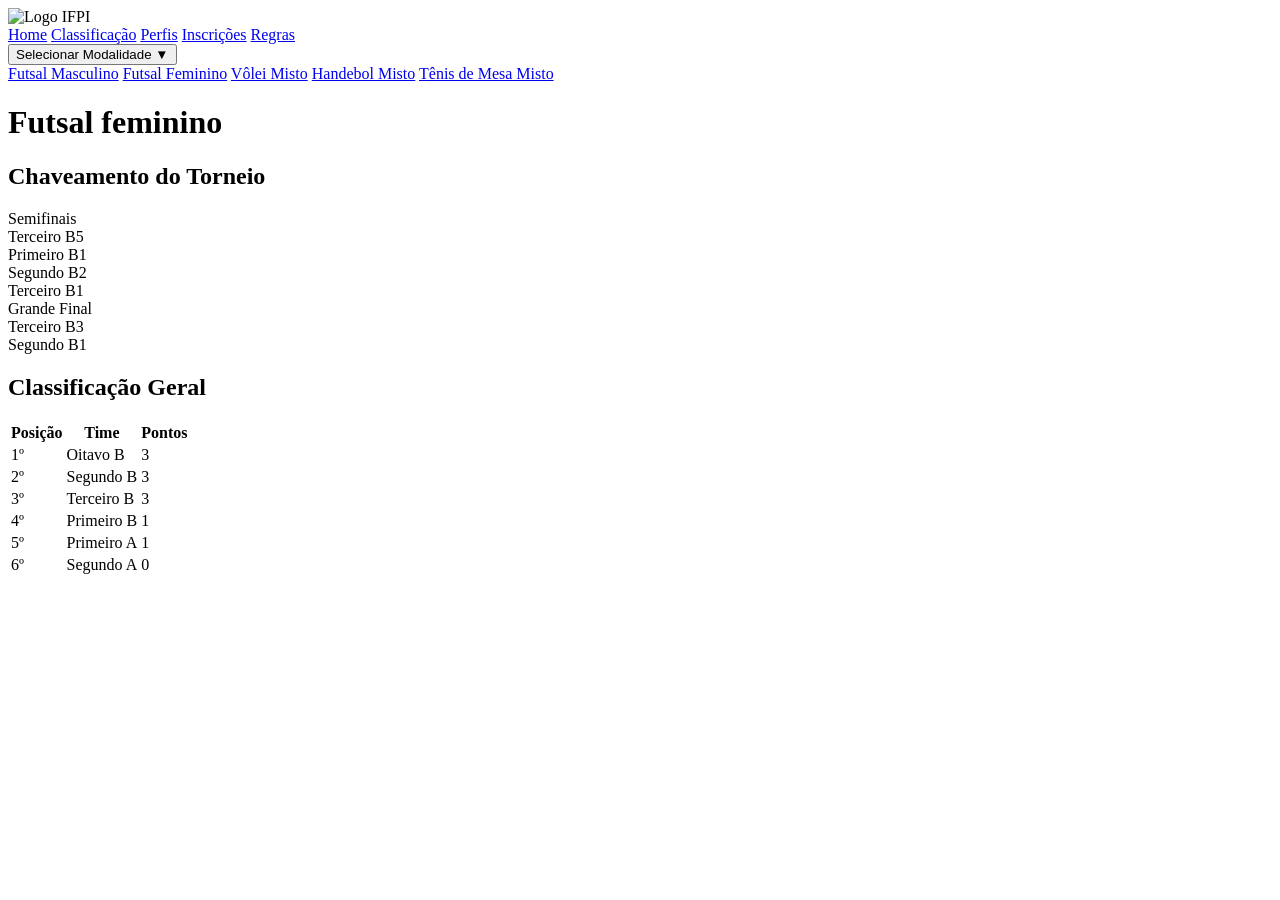
==== Futsal-feminino.html @ 4cfbe731 "Categorias" ====
<!DOCTYPE html>
<html lang="pt-BR">
    <head>
      <meta charset="UTF-8" />
      <meta name="viewport" content="width=device-width, initial-scale=1.0" />
      <title>Inscrição de Equipes - Modalidades</title>
      <link rel="stylesheet" href="style.css">
    </head>

<body>
 
    <section class="ola">
    <nav class="navbar">
    <div class="logo"><img src="https://ifpi.edu.br/topo_ifpi_sao_raimundo_nonato.png" alt="Logo IFPI" class="logo-ifpi"></div>
    <div class="navlinks">
      <a href="#">Home</a>
      <a href="#">Classificação</a>
      <a href="#">Perfis</a>
      <a href="#">Inscrições</a>
      <a href="#">Regras</a>
    </div>
  </nav>
  </section>
<div class="categorias-container">
    <div class="categorias-dropdown">
      <button class="dropdown-botao">Selecionar Modalidade ▼</button>
      <div class="dropdown-navegacao">
        <a href="Futsal-masculino.html">Futsal Masculino</a>
        <a href="Futsal-feminino.html">Futsal Feminino</a>
        <a href="Volei-misto.html">Vôlei Misto</a>
        <a href="handebol-misto.html">Handebol Misto</a>
        <a href="Tenis-mesa.html">Tênis de Mesa Misto</a>
      </div>
    </div>
  </div>
    <div class="container">
        <header>
            <h1>Futsal feminino</h1>
        </header>

        <h2>Chaveamento do Torneio</h2>
        <div class="chaveamento">
            <div class="chaveamento-row">
                <div class="rodada">Semifinais</div>
                <div class="partidas-grid semi-grid">
                    
                    <div class="partida">
                        <div class="time vencedor"><span>Terceiro B</span><span class="score">5</span></div>
                        <div class="time"><span>Primeiro B</span><span class="score">1</span></div>
                    </div>
                    
                    <div class="partida">
                        <div class="time"><span>Segundo B</span><span class="score">2</span></div>
                        <div class="time vencedor"><span>Terceiro B</span><span class="score">1</span></div>
                    </div>

                </div>
            </div>

            <div class="chaveamento-row">
                <div class="rodada">Grande Final</div>
                <div class="partidas-grid final-grid">
                    
                    <div class="partida partida-final">
                        <div class="time vencedor"><span>Terceiro B</span><span class="score">3</span></div>
                        <div class="time"><span>Segundo B</span><span class="score">1</span></div>
                    </div>

                </div>
            </div>

        </div> 
        <section id="classificacao" class="secao-pagina">
            <h2>Classificação Geral</h2>
            <table class="tabela-pontos">
                <thead>
                    <tr>
                        <th>Posição</th>
                        <th>Time</th>
                        <th>Pontos</th>
                    </tr>
                </thead>
                <tbody>
                    <tr class="top-quatro">
                        <td>1º</td>
                        <td>Oitavo B</td>
                        <td>3</td>
                    </tr>
                    <tr class="top-quatro">
                        <td>2º</td>
                        <td>Segundo B</td>
                        <td>3</td>
                    </tr>
                    <tr class="top-quatro">
                        <td>3º</td>
                        <td>Terceiro B</td>
                        <td>3</td>
                    </tr>
                    <tr class="top-quatro">
                        <td>4º</td>
                        <td>Primeiro B</td>
                        <td>1</td>
                    </tr>
                    <tr>
                        <td>5º</td>
                        <td>Primeiro A</td>
                        <td>1</td>
                    </tr>
                    <tr>
                        <td>6º</td>
                        <td>Segundo A</td>
                        <td>0</td>
                    </tr>
                    
                </tbody>
            </table>
        </section>
        </div> 
        </body>
</html>
---- style.css ----
<!DOCTYPE html>
<!-- saved from url=(0123)https://github.com/casrn2026115tsit0018-design/front-end-primeiro-trabalho-/commit/9e91806841ab7f7e3166cd62cbc42929d26054de -->
<html lang="en" data-color-mode="auto" data-light-theme="light" data-dark-theme="dark" data-a11y-animated-images="system" data-a11y-link-underlines="true" class="js-focus-visible" data-js-focus-visible="" data-turbo-loaded=""><head><meta http-equiv="Content-Type" content="text/html; charset=UTF-8"><style type="text/css">.turbo-progress-bar {
  position: fixed;
  display: block;
  top: 0;
  left: 0;
  height: 3px;
  background: #0076ff;
  z-index: 2147483647;
  transition:
    width 300ms ease-out,
    opacity 150ms 150ms ease-in;
  transform: translate3d(0, 0, 0);
}
</style><style>
:root {
  --fontStack-monospace: "Monaspace Neon", ui-monospace, SFMono-Regular, SF Mono, Menlo, Consolas, Liberation Mono, monospace !important;
}
</style>




  
    
  <link rel="dns-prefetch" href="https://github.githubassets.com/">
  <link rel="dns-prefetch" href="https://avatars.githubusercontent.com/">
  <link rel="dns-prefetch" href="https://github-cloud.s3.amazonaws.com/">
  <link rel="dns-prefetch" href="https://user-images.githubusercontent.com/">
  <link rel="preconnect" href="https://github.githubassets.com/" crossorigin="">
  <link rel="preconnect" href="https://avatars.githubusercontent.com/">

  


  <link crossorigin="anonymous" media="all" rel="stylesheet" href="./Delete style (1).css · casrn2026115tsit0018-design_front-end-primeiro-trabalho-@9e91806_files/light-4fded0090af0ad58.css"><link crossorigin="anonymous" media="all" rel="stylesheet" href="./Delete style (1).css · casrn2026115tsit0018-design_front-end-primeiro-trabalho-@9e91806_files/dark-06381ff23d863842.css"><link data-color-theme="light_high_contrast" crossorigin="anonymous" media="all" rel="stylesheet" data-href="https://github.githubassets.com/assets/light_high_contrast-cf8e26bc17e62ebc.css"><link data-color-theme="light_colorblind" crossorigin="anonymous" media="all" rel="stylesheet" data-href="https://github.githubassets.com/assets/light_colorblind-3a437477a570cc40.css"><link data-color-theme="light_colorblind_high_contrast" crossorigin="anonymous" media="all" rel="stylesheet" data-href="https://github.githubassets.com/assets/light_colorblind_high_contrast-39b6c209db5491c9.css"><link data-color-theme="light_tritanopia" crossorigin="anonymous" media="all" rel="stylesheet" data-href="https://github.githubassets.com/assets/light_tritanopia-3822234d6c03b00b.css"><link data-color-theme="light_tritanopia_high_contrast" crossorigin="anonymous" media="all" rel="stylesheet" data-href="https://github.githubassets.com/assets/light_tritanopia_high_contrast-33857254a8064bf7.css"><link data-color-theme="dark_high_contrast" crossorigin="anonymous" media="all" rel="stylesheet" data-href="https://github.githubassets.com/assets/dark_high_contrast-9023e6605402defb.css"><link data-color-theme="dark_colorblind" crossorigin="anonymous" media="all" rel="stylesheet" data-href="https://github.githubassets.com/assets/dark_colorblind-37023bf69d8e0e34.css"><link data-color-theme="dark_colorblind_high_contrast" crossorigin="anonymous" media="all" rel="stylesheet" data-href="https://github.githubassets.com/assets/dark_colorblind_high_contrast-486bd43e01a2c0ec.css"><link data-color-theme="dark_tritanopia" crossorigin="anonymous" media="all" rel="stylesheet" data-href="https://github.githubassets.com/assets/dark_tritanopia-838ba2a5070c5b09.css"><link data-color-theme="dark_tritanopia_high_contrast" crossorigin="anonymous" media="all" rel="stylesheet" data-href="https://github.githubassets.com/assets/dark_tritanopia_high_contrast-2aa7245dc545d61f.css"><link data-color-theme="dark_dimmed" crossorigin="anonymous" media="all" rel="stylesheet" data-href="https://github.githubassets.com/assets/dark_dimmed-29ef2eb185e7de1c.css"><link data-color-theme="dark_dimmed_high_contrast" crossorigin="anonymous" media="all" rel="stylesheet" data-href="https://github.githubassets.com/assets/dark_dimmed_high_contrast-8eed6b212f10f1b9.css">

  <style type="text/css">
    :root {
      --tab-size-preference: 4;
    }

    pre, code {
      tab-size: var(--tab-size-preference);
    }
  </style>

    <link crossorigin="anonymous" media="all" rel="stylesheet" href="./Delete style (1).css · casrn2026115tsit0018-design_front-end-primeiro-trabalho-@9e91806_files/primer-primitives-b39ad27f3538ace3.css">
    <link crossorigin="anonymous" media="all" rel="stylesheet" href="./Delete style (1).css · casrn2026115tsit0018-design_front-end-primeiro-trabalho-@9e91806_files/primer-tailwind-compatible-5eea21e7a1429a63.css">
    <link crossorigin="anonymous" media="all" rel="stylesheet" href="./Delete style (1).css · casrn2026115tsit0018-design_front-end-primeiro-trabalho-@9e91806_files/global-d48a62bded9d70d6.css">
    <link crossorigin="anonymous" media="all" rel="stylesheet" href="./Delete style (1).css · casrn2026115tsit0018-design_front-end-primeiro-trabalho-@9e91806_files/github-00f96c544004ae1e.css">
    <link crossorigin="anonymous" media="all" rel="stylesheet" href="./Delete style (1).css · casrn2026115tsit0018-design_front-end-primeiro-trabalho-@9e91806_files/tailwind-ee832f465450400b.css">
  <link crossorigin="anonymous" media="all" rel="stylesheet" href="./Delete style (1).css · casrn2026115tsit0018-design_front-end-primeiro-trabalho-@9e91806_files/repository-5c3491d57145b94f.css">
<link crossorigin="anonymous" media="all" rel="stylesheet" href="./Delete style (1).css · casrn2026115tsit0018-design_front-end-primeiro-trabalho-@9e91806_files/code-15243af6e91879dd.css">

  

  <script type="application/json" id="client-env">{"locale":"en","featureFlags":["actions_custom_images_storage_billing_ui_visibility","actions_image_version_event","actions_workflow_language_service_allow_case_function","actions_workflow_language_service_allow_concurrency_queue","agent_author_search_expansion","agent_author_search_expansion_ui_pulls","agent_conflict_resolution","agent_plane_disable_bypass_permissions_mode_tile","alternate_user_config_repo","artifact_ui_v2","billing_discount_threshold_notification","billing_ui_budget_pagination_enabled","billing_user_level_budgets","billing_user_level_budgets_manage","ccr_implement_suggestion_refresh","code_scanning_dfa_degraded_experience_notice","code_view_checks_live_updates","code_view_raf_sticky_lines","codemirror_inp_optimizations","codespaces_prebuild_region_target_update","codeview_sidebar_combined_payload","coding_agent_model_selection","coding_agent_model_selection_all_skus","coding_agent_session_ai_credits","coding_agent_third_party_model_ui","comment_viewer_copy_raw_markdown","contentful_primer_code_blocks","copilot_agent_snippy","copilot_api_agentic_issue_marshal_yaml","copilot_ask_mode_dropdown","copilot_automation_suggest_tools_enabled","copilot_automations_suggested_automations","copilot_capi_error_response_telemetry","copilot_chat_attach_multiple_images","copilot_chat_auto_mode_picker_paid","copilot_chat_category_rate_limit_messages","copilot_chat_clear_model_selection_for_default_change","copilot_chat_contextual_suggestions_updated","copilot_chat_disable_model_picker_while_streaming","copilot_chat_docked_panel","copilot_chat_enable_tool_call_logs","copilot_chat_increase_token_padding","copilot_chat_input_commands","copilot_chat_interspersed_tool_calls","copilot_chat_max_upsell","copilot_chat_models_browser_cache","copilot_chat_opening_thread_switch","copilot_chat_prettify_pasted_code","copilot_chat_reduce_quota_checks","copilot_chat_vision_in_claude","copilot_chat_vision_preview_gate","copilot_cli_install_cta_max_plan","copilot_cloud_agent_always_categorize_models_in_model_picker","copilot_coding_agent_tbb_quota_banner","copilot_custom_copilots","copilot_custom_copilots_feature_preview","copilot_diff_explain_conversation_intent","copilot_diff_reference_context","copilot_duplicate_thread","copilot_extensions_removal_on_marketplace","copilot_file_block_ref_matching","copilot_fix_failed_workflows","copilot_fix_failed_workflows_all_skus","copilot_ftp_hyperspace_upgrade_prompt","copilot_hide_hovercard","copilot_immersive_code_block_transition_wrap","copilot_immersive_embedded_deferred_payload","copilot_immersive_embedded_draggable","copilot_immersive_embedded_header_button","copilot_immersive_embedded_implicit_references","copilot_immersive_embedded_skip_copilot_api_token_for_dotcom_context","copilot_immersive_file_block_transition_open","copilot_immersive_file_preview_keep_mounted","copilot_immersive_job_result_preview","copilot_immersive_suggestion_pills","copilot_immersive_task_hyperlinking","copilot_immersive_task_within_chat_thread","copilot_issue_list_show_more","copilot_mc_cli_resume_any_users_task","copilot_mc_nudges","copilot_mission_control_agent_filtering","copilot_mission_control_always_send_integration_id","copilot_mission_control_environment_list_icons","copilot_mission_control_initial_data_spinner","copilot_mission_control_sandbox_remote_bypass","copilot_mission_control_session_filters","copilot_mission_control_task_alive_updates","copilot_mission_control_task_sharing","copilot_org_policy_page_focus_mode","copilot_plans_signups_enabled","copilot_pr_chat_enhancements","copilot_premium_request_quotas","copilot_redirect_header_button_to_agents","copilot_resource_panel","copilot_scroll_preview_tabs","copilot_share_active_subthread","copilot_spaces_ga","copilot_spaces_individual_policies_ga","copilot_spark_empty_state","copilot_spark_handle_nil_friendly_name","copilot_swe_agent_authorization_status_ui","copilot_swe_agent_hide_model_picker_if_only_auto","copilot_swe_agent_pr_comment_model_picker","copilot_swe_agent_pull_request_merged_trigger","copilot_swe_agent_pull_request_opened_trigger","copilot_swe_agent_pull_request_synchronize_trigger","copilot_swe_agent_use_subagents","copilot_task_api_github_rest_style","copilot_token_based_billing","copilot_unconfigured_is_inherited","copilot_user_can_upgrade_plan_field","copilot_workbench_slim_line_top_tabs","copilot_workbench_ubb","custom_properties_core_reusable_property_value_field","dashboard_indexeddb_caching","dashboard_lists_max_age_filter","dashboard_universe_2025","dashboard_universe_2025_feedback_dialog","fgpat_permissions_selector_redesign","flex_cta_groups_mvp","ga_enterprise_teams_ui","global_nav_react","global_nav_repo_picker_experiment","hide_groups_list_for_few_groups","hyperspace_2025_logged_out_batch_1","hyperspace_2025_logged_out_batch_2","hyperspace_2025_logged_out_batch_3","ipm_budget_deep_linking","ipm_global_transactional_message_agents","ipm_global_transactional_message_copilot","ipm_global_transactional_message_issues","ipm_global_transactional_message_prs","ipm_global_transactional_message_repos","ipm_global_transactional_message_spaces","issue_cca_modal_open","issue_cca_multi_assign_modal","issue_cca_visualization","issue_fields_global_search","issue_fields_index_pills","issue_pinned_views_index_page","issue_pinned_views_projects_react","issues_data_router","issues_expanded_file_types","issues_lazy_load_comment_box_suggestions","issues_react_chrome_container_query_fix","issues_react_include_bots_in_pickers","issues_react_ui_feedback","issues_search_type_gql","landing_pages_ninetailed","landing_pages_web_vitals_tracking","lifecycle_label_name_updates","low_quality_classifier","marketing_pages_search_explore_provider","memex_default_issue_create_repository","memex_live_update_hovercard","memex_mwl_filter_field_delimiter","memex_remove_deprecated_type_issue","memex_roadmap_drag_style","merge_status_header_feedback","oauth_authorize_clickjacking_protection","octocaptcha_origin_optimization","pr_sfv_new_diff_fetch","prs_css_anchor_positioning","prs_live_updates_issue_comments","prs_load_all_alerts","prx_files","pull_request_commit_checks_dialog","pull_request_files_virtualization","pull_request_inbox_customize_sections","pull_request_inbox_section_query_popover","pull_request_overview_panel_edit_description","react_blob_isolate_code_lines","react_blob_overlay","react_data_router_tanstack_allowed","react_sandbox_future_tanstack","repos_contributors_limited_default_range","repository_suggester_elastic_search","rules_insights_filter_bar_created","rules_required_reviewers_block_description","sample_network_conn_type","secret_scanning_pattern_alerts_link","security_center_artifact_filters_popover","semantic_similarity_duplicate_issue_detection","session_logs_ungroup_reasoning_text","site_github_app_ga_page","site_global_nav_spark_models_removed","spark_prompt_secret_scanning","spark_server_connection_status","suppress_automated_browser_vitals","team_review_requested_by_user_filter","track_notifications_settings_usage","viewscreen_sandbox","warn_inaccessible_attachments","webp_support","workbench_store_readonly"],"login":"casrn2026115tsit0018-design","copilotApiOverrideUrl":"https://api.individual.githubcopilot.com"}</script>
<script crossorigin="anonymous" type="module" src="./Delete style (1).css · casrn2026115tsit0018-design_front-end-primeiro-trabalho-@9e91806_files/wp-runtime-16234a492870a921.js" defer="defer"></script>
<script crossorigin="anonymous" type="module" src="./Delete style (1).css · casrn2026115tsit0018-design_front-end-primeiro-trabalho-@9e91806_files/fetch-utilities-9ee17519ce9e3c2d.js" defer="defer"></script>
<script crossorigin="anonymous" type="module" src="./Delete style (1).css · casrn2026115tsit0018-design_front-end-primeiro-trabalho-@9e91806_files/78205-3a6ea5cfe3fb27f2.js" defer="defer"></script>
<script crossorigin="anonymous" type="module" src="./Delete style (1).css · casrn2026115tsit0018-design_front-end-primeiro-trabalho-@9e91806_files/85924-f1da419719ff9817.js" defer="defer"></script>
<script crossorigin="anonymous" type="module" src="./Delete style (1).css · casrn2026115tsit0018-design_front-end-primeiro-trabalho-@9e91806_files/34646-9e02c4dd156ad561.js" defer="defer"></script>
<script crossorigin="anonymous" type="module" src="./Delete style (1).css · casrn2026115tsit0018-design_front-end-primeiro-trabalho-@9e91806_files/environment-c0185e76b9e19524.js" defer="defer"></script>
<script crossorigin="anonymous" type="module" src="./Delete style (1).css · casrn2026115tsit0018-design_front-end-primeiro-trabalho-@9e91806_files/runtime-helpers-1dea47d70a855c49.js" defer="defer"></script>
<script crossorigin="anonymous" type="module" src="./Delete style (1).css · casrn2026115tsit0018-design_front-end-primeiro-trabalho-@9e91806_files/296-a6802cc4838f56c7.js" defer="defer"></script>
<script crossorigin="anonymous" type="module" src="./Delete style (1).css · casrn2026115tsit0018-design_front-end-primeiro-trabalho-@9e91806_files/96232-cd0338265f60ea3c.js" defer="defer"></script>
<script crossorigin="anonymous" type="module" src="./Delete style (1).css · casrn2026115tsit0018-design_front-end-primeiro-trabalho-@9e91806_files/57131-5bc8eba5c8fc646b.js" defer="defer"></script>
<script crossorigin="anonymous" type="module" src="./Delete style (1).css · casrn2026115tsit0018-design_front-end-primeiro-trabalho-@9e91806_files/816-774d14a8cd9b309c.js" defer="defer"></script>
<script crossorigin="anonymous" type="module" src="./Delete style (1).css · casrn2026115tsit0018-design_front-end-primeiro-trabalho-@9e91806_files/37037-6984c88de5bfa6ee.js" defer="defer"></script>
<script crossorigin="anonymous" type="module" src="./Delete style (1).css · casrn2026115tsit0018-design_front-end-primeiro-trabalho-@9e91806_files/81683-7fb5e5fde80fac9b.js" defer="defer"></script>
<script crossorigin="anonymous" type="module" src="./Delete style (1).css · casrn2026115tsit0018-design_front-end-primeiro-trabalho-@9e91806_files/64458-8ba18065e4acf029.js" defer="defer"></script>
<script crossorigin="anonymous" type="module" src="./Delete style (1).css · casrn2026115tsit0018-design_front-end-primeiro-trabalho-@9e91806_files/46740-2ad47934ee602ae7.js" defer="defer"></script>
<script crossorigin="anonymous" type="module" src="./Delete style (1).css · casrn2026115tsit0018-design_front-end-primeiro-trabalho-@9e91806_files/30058-b1ba959ed9338250.js" defer="defer"></script>
<script crossorigin="anonymous" type="module" src="./Delete style (1).css · casrn2026115tsit0018-design_front-end-primeiro-trabalho-@9e91806_files/github-elements-1ba2f4478695d788.js" defer="defer"></script>
<script crossorigin="anonymous" type="module" src="./Delete style (1).css · casrn2026115tsit0018-design_front-end-primeiro-trabalho-@9e91806_files/element-registry-bfbafbc020fc1ab8.js" defer="defer"></script>
<script crossorigin="anonymous" type="module" src="./Delete style (1).css · casrn2026115tsit0018-design_front-end-primeiro-trabalho-@9e91806_files/react-core-ab20db8ad568c9de.js" defer="defer"></script>
<script crossorigin="anonymous" type="module" src="./Delete style (1).css · casrn2026115tsit0018-design_front-end-primeiro-trabalho-@9e91806_files/react-lib-84a0f3ff745a6c51.js" defer="defer"></script>
<script crossorigin="anonymous" type="module" src="./Delete style (1).css · casrn2026115tsit0018-design_front-end-primeiro-trabalho-@9e91806_files/63143-9834767acbea50f3.js" defer="defer"></script>
<script crossorigin="anonymous" type="module" src="./Delete style (1).css · casrn2026115tsit0018-design_front-end-primeiro-trabalho-@9e91806_files/79039-2fc69f86776b329f.js" defer="defer"></script>
<script crossorigin="anonymous" type="module" src="./Delete style (1).css · casrn2026115tsit0018-design_front-end-primeiro-trabalho-@9e91806_files/88475-2de66b4993b12d53.js" defer="defer"></script>
<script crossorigin="anonymous" type="module" src="./Delete style (1).css · casrn2026115tsit0018-design_front-end-primeiro-trabalho-@9e91806_files/2887-998ebe08466c5cd8.js" defer="defer"></script>
<script crossorigin="anonymous" type="module" src="./Delete style (1).css · casrn2026115tsit0018-design_front-end-primeiro-trabalho-@9e91806_files/26533-dfc05901dc9c505a.js" defer="defer"></script>
<script crossorigin="anonymous" type="module" src="./Delete style (1).css · casrn2026115tsit0018-design_front-end-primeiro-trabalho-@9e91806_files/46477-f95fdfc496e9b0a7.js" defer="defer"></script>
<script crossorigin="anonymous" type="module" src="./Delete style (1).css · casrn2026115tsit0018-design_front-end-primeiro-trabalho-@9e91806_files/70507-70c508b0411e7274.js" defer="defer"></script>
<script crossorigin="anonymous" type="module" src="./Delete style (1).css · casrn2026115tsit0018-design_front-end-primeiro-trabalho-@9e91806_files/53320-51f5414603d189f8.js" defer="defer"></script>
<script crossorigin="anonymous" type="module" src="./Delete style (1).css · casrn2026115tsit0018-design_front-end-primeiro-trabalho-@9e91806_files/46287-129b636a11ebc339.js" defer="defer"></script>
<script crossorigin="anonymous" type="module" src="./Delete style (1).css · casrn2026115tsit0018-design_front-end-primeiro-trabalho-@9e91806_files/23548-4d280712b30a1f41.js" defer="defer"></script>
<script crossorigin="anonymous" type="module" src="./Delete style (1).css · casrn2026115tsit0018-design_front-end-primeiro-trabalho-@9e91806_files/89627-ba5b3cb882e1ebde.js" defer="defer"></script>
<script crossorigin="anonymous" type="module" src="./Delete style (1).css · casrn2026115tsit0018-design_front-end-primeiro-trabalho-@9e91806_files/55682-153e8edc1a4a674f.js" defer="defer"></script>
<script crossorigin="anonymous" type="module" src="./Delete style (1).css · casrn2026115tsit0018-design_front-end-primeiro-trabalho-@9e91806_files/49029-cc0e3b68f08333e5.js" defer="defer"></script>
<script crossorigin="anonymous" type="module" src="./Delete style (1).css · casrn2026115tsit0018-design_front-end-primeiro-trabalho-@9e91806_files/99328-99d3191a85988507.js" defer="defer"></script>
<script crossorigin="anonymous" type="module" src="./Delete style (1).css · casrn2026115tsit0018-design_front-end-primeiro-trabalho-@9e91806_files/behaviors-86908fdfd21723bf.js" defer="defer"></script>
<link crossorigin="anonymous" media="all" rel="stylesheet" href="./Delete style (1).css · casrn2026115tsit0018-design_front-end-primeiro-trabalho-@9e91806_files/react-core.58f9e94e76b3dc34.module.css">
<script crossorigin="anonymous" type="module" src="./Delete style (1).css · casrn2026115tsit0018-design_front-end-primeiro-trabalho-@9e91806_files/61272-70a9b1d064908221.js" defer="defer"></script>
<script crossorigin="anonymous" type="module" src="./Delete style (1).css · casrn2026115tsit0018-design_front-end-primeiro-trabalho-@9e91806_files/notifications-global-6ad97c0f0c98db4a.js" defer="defer"></script>
<script crossorigin="anonymous" type="module" src="./Delete style (1).css · casrn2026115tsit0018-design_front-end-primeiro-trabalho-@9e91806_files/57639-7789b6bcbd790e92.js" defer="defer"></script>
<script crossorigin="anonymous" type="module" src="./Delete style (1).css · casrn2026115tsit0018-design_front-end-primeiro-trabalho-@9e91806_files/45775-460ed88c03a6fab1.js" defer="defer"></script>
<script crossorigin="anonymous" type="module" src="./Delete style (1).css · casrn2026115tsit0018-design_front-end-primeiro-trabalho-@9e91806_files/1030-686635e34c904983.js" defer="defer"></script>
<script crossorigin="anonymous" type="module" src="./Delete style (1).css · casrn2026115tsit0018-design_front-end-primeiro-trabalho-@9e91806_files/19930-093550dfcaa84ff5.js" defer="defer"></script>
<script crossorigin="anonymous" type="module" src="./Delete style (1).css · casrn2026115tsit0018-design_front-end-primeiro-trabalho-@9e91806_files/18233-c323df510092320e.js" defer="defer"></script>
<script crossorigin="anonymous" type="module" src="./Delete style (1).css · casrn2026115tsit0018-design_front-end-primeiro-trabalho-@9e91806_files/diffs-b9790c4d53fc4708.js" defer="defer"></script>
  
  <script crossorigin="anonymous" type="module" src="./Delete style (1).css · casrn2026115tsit0018-design_front-end-primeiro-trabalho-@9e91806_files/primer-react-fc354b7eedb3b978.js" defer="defer"></script>
<script crossorigin="anonymous" type="module" src="./Delete style (1).css · casrn2026115tsit0018-design_front-end-primeiro-trabalho-@9e91806_files/octicons-react-ad81b26f4cfaa5de.js" defer="defer"></script>
<script crossorigin="anonymous" type="module" src="./Delete style (1).css · casrn2026115tsit0018-design_front-end-primeiro-trabalho-@9e91806_files/97458-23c84353633f2974.js" defer="defer"></script>
<script crossorigin="anonymous" type="module" src="./Delete style (1).css · casrn2026115tsit0018-design_front-end-primeiro-trabalho-@9e91806_files/68751-8ae833d61fa1dcf8.js" defer="defer"></script>
<script crossorigin="anonymous" type="module" src="./Delete style (1).css · casrn2026115tsit0018-design_front-end-primeiro-trabalho-@9e91806_files/68033-500b5d6f61c85148.js" defer="defer"></script>
<script crossorigin="anonymous" type="module" src="./Delete style (1).css · casrn2026115tsit0018-design_front-end-primeiro-trabalho-@9e91806_files/437-f369302b5a30316b.js" defer="defer"></script>
<script crossorigin="anonymous" type="module" src="./Delete style (1).css · casrn2026115tsit0018-design_front-end-primeiro-trabalho-@9e91806_files/41328-c0eb6926392c50ed.js" defer="defer"></script>
<script crossorigin="anonymous" type="module" src="./Delete style (1).css · casrn2026115tsit0018-design_front-end-primeiro-trabalho-@9e91806_files/7463-c4bd1db840718ba5.js" defer="defer"></script>
<script crossorigin="anonymous" type="module" src="./Delete style (1).css · casrn2026115tsit0018-design_front-end-primeiro-trabalho-@9e91806_files/90017-397e6b8c4744ac56.js" defer="defer"></script>
<script crossorigin="anonymous" type="module" src="./Delete style (1).css · casrn2026115tsit0018-design_front-end-primeiro-trabalho-@9e91806_files/24564-2484482317ff1b56.js" defer="defer"></script>
<script crossorigin="anonymous" type="module" src="./Delete style (1).css · casrn2026115tsit0018-design_front-end-primeiro-trabalho-@9e91806_files/27600-a8a741eaa771e6d4.js" defer="defer"></script>
<script crossorigin="anonymous" type="module" src="./Delete style (1).css · casrn2026115tsit0018-design_front-end-primeiro-trabalho-@9e91806_files/5507-3e01765915264f2d.js" defer="defer"></script>
<script crossorigin="anonymous" type="module" src="./Delete style (1).css · casrn2026115tsit0018-design_front-end-primeiro-trabalho-@9e91806_files/24520-b888149f0bfe98e5.js" defer="defer"></script>
<script crossorigin="anonymous" type="module" src="./Delete style (1).css · casrn2026115tsit0018-design_front-end-primeiro-trabalho-@9e91806_files/70229-5b1632599af8cde5.js" defer="defer"></script>
<script crossorigin="anonymous" type="module" src="./Delete style (1).css · casrn2026115tsit0018-design_front-end-primeiro-trabalho-@9e91806_files/41417-0bff39c9c6c981a9.js" defer="defer"></script>
<script crossorigin="anonymous" type="module" src="./Delete style (1).css · casrn2026115tsit0018-design_front-end-primeiro-trabalho-@9e91806_files/45442-5001a7084436fa0f.js" defer="defer"></script>
<script crossorigin="anonymous" type="module" src="./Delete style (1).css · casrn2026115tsit0018-design_front-end-primeiro-trabalho-@9e91806_files/10944-d716411e65d1db42.js" defer="defer"></script>
<script crossorigin="anonymous" type="module" src="./Delete style (1).css · casrn2026115tsit0018-design_front-end-primeiro-trabalho-@9e91806_files/87954-ab24eaa0fac560d9.js" defer="defer"></script>
<script crossorigin="anonymous" type="module" src="./Delete style (1).css · casrn2026115tsit0018-design_front-end-primeiro-trabalho-@9e91806_files/65354-053a056bc81a6fdc.js" defer="defer"></script>
<script crossorigin="anonymous" type="module" src="./Delete style (1).css · casrn2026115tsit0018-design_front-end-primeiro-trabalho-@9e91806_files/58636-7f71555aa32b09b2.js" defer="defer"></script>
<script crossorigin="anonymous" type="module" src="./Delete style (1).css · casrn2026115tsit0018-design_front-end-primeiro-trabalho-@9e91806_files/5015-c28257c585108743.js" defer="defer"></script>
<script crossorigin="anonymous" type="module" src="./Delete style (1).css · casrn2026115tsit0018-design_front-end-primeiro-trabalho-@9e91806_files/82345-442c5f1ef5baf8f1.js" defer="defer"></script>
<script crossorigin="anonymous" type="module" src="./Delete style (1).css · casrn2026115tsit0018-design_front-end-primeiro-trabalho-@9e91806_files/40145-ff486a4594e63459.js" defer="defer"></script>
<script crossorigin="anonymous" type="module" src="./Delete style (1).css · casrn2026115tsit0018-design_front-end-primeiro-trabalho-@9e91806_files/58246-a3325c25ca0beb63.js" defer="defer"></script>
<script crossorigin="anonymous" type="module" src="./Delete style (1).css · casrn2026115tsit0018-design_front-end-primeiro-trabalho-@9e91806_files/55539-8483381eda4cc7fd.js" defer="defer"></script>
<script crossorigin="anonymous" type="module" src="./Delete style (1).css · casrn2026115tsit0018-design_front-end-primeiro-trabalho-@9e91806_files/68561-25e4f62d428ae204.js" defer="defer"></script>
<script crossorigin="anonymous" type="module" src="./Delete style (1).css · casrn2026115tsit0018-design_front-end-primeiro-trabalho-@9e91806_files/68735-e704d1c0804bc761.js" defer="defer"></script>
<script crossorigin="anonymous" type="module" src="./Delete style (1).css · casrn2026115tsit0018-design_front-end-primeiro-trabalho-@9e91806_files/83912-a376971f35396674.js" defer="defer"></script>
<script crossorigin="anonymous" type="module" src="./Delete style (1).css · casrn2026115tsit0018-design_front-end-primeiro-trabalho-@9e91806_files/68469-22c816d635321662.js" defer="defer"></script>
<script crossorigin="anonymous" type="module" src="./Delete style (1).css · casrn2026115tsit0018-design_front-end-primeiro-trabalho-@9e91806_files/74444-9eb32494c3c68170.js" defer="defer"></script>
<script crossorigin="anonymous" type="module" src="./Delete style (1).css · casrn2026115tsit0018-design_front-end-primeiro-trabalho-@9e91806_files/40828-ef4d81a1702e1a2d.js" defer="defer"></script>
<script crossorigin="anonymous" type="module" src="./Delete style (1).css · casrn2026115tsit0018-design_front-end-primeiro-trabalho-@9e91806_files/63000-559a189c36ddcb8e.js" defer="defer"></script>
<script crossorigin="anonymous" type="module" src="./Delete style (1).css · casrn2026115tsit0018-design_front-end-primeiro-trabalho-@9e91806_files/32033-5082282be8e7baf7.js" defer="defer"></script>
<script crossorigin="anonymous" type="module" src="./Delete style (1).css · casrn2026115tsit0018-design_front-end-primeiro-trabalho-@9e91806_files/41577-4e6b9fb001650fcf.js" defer="defer"></script>
<script crossorigin="anonymous" type="module" src="./Delete style (1).css · casrn2026115tsit0018-design_front-end-primeiro-trabalho-@9e91806_files/35960-ac2252c3acc2ae77.js" defer="defer"></script>
<script crossorigin="anonymous" type="module" src="./Delete style (1).css · casrn2026115tsit0018-design_front-end-primeiro-trabalho-@9e91806_files/30914-98d203cacdc3055f.js" defer="defer"></script>
<script crossorigin="anonymous" type="module" src="./Delete style (1).css · casrn2026115tsit0018-design_front-end-primeiro-trabalho-@9e91806_files/60728-e9a6afac75003aeb.js" defer="defer"></script>
<script crossorigin="anonymous" type="module" src="./Delete style (1).css · casrn2026115tsit0018-design_front-end-primeiro-trabalho-@9e91806_files/1334-fabc96c07f4b459d.js" defer="defer"></script>
<script crossorigin="anonymous" type="module" src="./Delete style (1).css · casrn2026115tsit0018-design_front-end-primeiro-trabalho-@9e91806_files/79407-dffb4c9e97b7b434.js" defer="defer"></script>
<script crossorigin="anonymous" type="module" src="./Delete style (1).css · casrn2026115tsit0018-design_front-end-primeiro-trabalho-@9e91806_files/2204-b66187c3b28c70db.js" defer="defer"></script>
<script crossorigin="anonymous" type="module" src="./Delete style (1).css · casrn2026115tsit0018-design_front-end-primeiro-trabalho-@9e91806_files/88576-0694ad7cce0c0aaf.js" defer="defer"></script>
<script crossorigin="anonymous" type="module" src="./Delete style (1).css · casrn2026115tsit0018-design_front-end-primeiro-trabalho-@9e91806_files/78816-f1e2ab3ea0ee4cdf.js" defer="defer"></script>
<script crossorigin="anonymous" type="module" src="./Delete style (1).css · casrn2026115tsit0018-design_front-end-primeiro-trabalho-@9e91806_files/11059-cd965ebf50d0870c.js" defer="defer"></script>
<script crossorigin="anonymous" type="module" src="./Delete style (1).css · casrn2026115tsit0018-design_front-end-primeiro-trabalho-@9e91806_files/19838-b5f0e344d74b6359.js" defer="defer"></script>
<script crossorigin="anonymous" type="module" src="./Delete style (1).css · casrn2026115tsit0018-design_front-end-primeiro-trabalho-@9e91806_files/31899-63a24b7f8f5b2196.js" defer="defer"></script>
<script crossorigin="anonymous" type="module" src="./Delete style (1).css · casrn2026115tsit0018-design_front-end-primeiro-trabalho-@9e91806_files/68212-4db51bb9f190a506.js" defer="defer"></script>
<script crossorigin="anonymous" type="module" src="./Delete style (1).css · casrn2026115tsit0018-design_front-end-primeiro-trabalho-@9e91806_files/76987-4014b283df4fd8a1.js" defer="defer"></script>
<script crossorigin="anonymous" type="module" src="./Delete style (1).css · casrn2026115tsit0018-design_front-end-primeiro-trabalho-@9e91806_files/34469-fab621e1e4bf0b4e.js" defer="defer"></script>
<script crossorigin="anonymous" type="module" src="./Delete style (1).css · casrn2026115tsit0018-design_front-end-primeiro-trabalho-@9e91806_files/12377-6d26bac787a1e8eb.js" defer="defer"></script>
<script crossorigin="anonymous" type="module" src="./Delete style (1).css · casrn2026115tsit0018-design_front-end-primeiro-trabalho-@9e91806_files/87894-90d7427fb0459a25.js" defer="defer"></script>
<script crossorigin="anonymous" type="module" src="./Delete style (1).css · casrn2026115tsit0018-design_front-end-primeiro-trabalho-@9e91806_files/21625-2b17b18e4dec7a64.js" defer="defer"></script>
<script crossorigin="anonymous" type="module" src="./Delete style (1).css · casrn2026115tsit0018-design_front-end-primeiro-trabalho-@9e91806_files/12912-429572cee3c1c884.js" defer="defer"></script>
<script crossorigin="anonymous" type="module" src="./Delete style (1).css · casrn2026115tsit0018-design_front-end-primeiro-trabalho-@9e91806_files/23550-31211d5d53c33773.js" defer="defer"></script>
<script crossorigin="anonymous" type="module" src="./Delete style (1).css · casrn2026115tsit0018-design_front-end-primeiro-trabalho-@9e91806_files/29689-c596c96c8098200a.js" defer="defer"></script>
<script crossorigin="anonymous" type="module" src="./Delete style (1).css · casrn2026115tsit0018-design_front-end-primeiro-trabalho-@9e91806_files/82822-615b470ea291805c.js" defer="defer"></script>
<script crossorigin="anonymous" type="module" src="./Delete style (1).css · casrn2026115tsit0018-design_front-end-primeiro-trabalho-@9e91806_files/4253-892efc22a8a7e7cd.js" defer="defer"></script>
<script crossorigin="anonymous" type="module" src="./Delete style (1).css · casrn2026115tsit0018-design_front-end-primeiro-trabalho-@9e91806_files/43623-dc04f9b37e57bf06.js" defer="defer"></script>
<script crossorigin="anonymous" type="module" src="./Delete style (1).css · casrn2026115tsit0018-design_front-end-primeiro-trabalho-@9e91806_files/6403-a369e324e835beec.js" defer="defer"></script>
<script crossorigin="anonymous" type="module" src="./Delete style (1).css · casrn2026115tsit0018-design_front-end-primeiro-trabalho-@9e91806_files/63806-7f57eb21ce533bfe.js" defer="defer"></script>
<script crossorigin="anonymous" type="module" src="./Delete style (1).css · casrn2026115tsit0018-design_front-end-primeiro-trabalho-@9e91806_files/7929-84706f6522a42174.js" defer="defer"></script>
<script crossorigin="anonymous" type="module" src="./Delete style (1).css · casrn2026115tsit0018-design_front-end-primeiro-trabalho-@9e91806_files/51742-0bbd9779ba470ebc.js" defer="defer"></script>
<script crossorigin="anonymous" type="module" src="./Delete style (1).css · casrn2026115tsit0018-design_front-end-primeiro-trabalho-@9e91806_files/commits-dbe389e43f3efa62.js" defer="defer"></script>
<link crossorigin="anonymous" media="all" rel="stylesheet" href="./Delete style (1).css · casrn2026115tsit0018-design_front-end-primeiro-trabalho-@9e91806_files/primer-react-css.8d3a9e150f65c822.module.css">
<link crossorigin="anonymous" media="all" rel="stylesheet" href="./Delete style (1).css · casrn2026115tsit0018-design_front-end-primeiro-trabalho-@9e91806_files/60728.6bcfe05592952f3d.module.css">
<link crossorigin="anonymous" media="all" rel="stylesheet" href="./Delete style (1).css · casrn2026115tsit0018-design_front-end-primeiro-trabalho-@9e91806_files/78816.e9fcf37ec5a7434c.module.css">
<link crossorigin="anonymous" media="all" rel="stylesheet" href="./Delete style (1).css · casrn2026115tsit0018-design_front-end-primeiro-trabalho-@9e91806_files/68644.68905e41e18f6f4b.module.css">
<link crossorigin="anonymous" media="all" rel="stylesheet" href="./Delete style (1).css · casrn2026115tsit0018-design_front-end-primeiro-trabalho-@9e91806_files/12377.a6ab1ff5d2b9b7be.module.css">
<link crossorigin="anonymous" media="all" rel="stylesheet" href="./Delete style (1).css · casrn2026115tsit0018-design_front-end-primeiro-trabalho-@9e91806_files/82822.db439ac925e9c45e.module.css">
<link crossorigin="anonymous" media="all" rel="stylesheet" href="./Delete style (1).css · casrn2026115tsit0018-design_front-end-primeiro-trabalho-@9e91806_files/63806.877c8a2d56dbdc6f.module.css">
<link crossorigin="anonymous" media="all" rel="stylesheet" href="./Delete style (1).css · casrn2026115tsit0018-design_front-end-primeiro-trabalho-@9e91806_files/commits.c813f2211f6d389e.module.css">


  <title>Delete style (1).css · casrn2026115tsit0018-design/front-end-primeiro-trabalho-@9e91806</title>



  <meta name="route-pattern" content="/:user_id/:repository/commit/:name(/*path)" data-turbo-transient="">
  <meta name="route-controller" content="commit" data-turbo-transient="">
  <meta name="route-action" content="show" data-turbo-transient="">
  <meta name="fetch-nonce" content="v2:43647169-8445-f650-770c-c9b21f14a38c">

    
  <meta name="current-catalog-service-hash" content="f3abb0cc802f3d7b95fc8762b94bdcb13bf39634c40c357301c4aa1d67a256fb">


  <meta name="request-id" content="4BAB:1537DC:14AA926:1715CB7:6A346719" data-turbo-transient="true"><meta name="html-safe-nonce" content="d30c8cf1928c13e43282207728cd5022c0e6339d4ff3b5dca6d6ff29641f342e" data-turbo-transient="true"><meta name="visitor-payload" content="[base64]" data-turbo-transient="true"><meta name="visitor-hmac" content="4410d46a98aa7ab836837ed1059813718b83d268e3ee36642d394bd7e7ad1ff2" data-turbo-transient="true">


    <meta name="hovercard-subject-tag" content="repository:1264427746" data-turbo-transient="">


  <meta name="github-keyboard-shortcuts" content="repository,commits,copilot" data-turbo-transient="true">
  

  <meta name="selected-link" value="repo_commits" data-turbo-transient="">
  <link rel="assets" href="https://github.githubassets.com/">

    <meta name="google-site-verification" content="Apib7-x98H0j5cPqHWwSMm6dNU4GmODRoqxLiDzdx9I">

<meta name="octolytics-url" content="https://collector.github.com/github/collect"><meta name="octolytics-actor-id" content="286305725"><meta name="octolytics-actor-login" content="casrn2026115tsit0018-design"><meta name="octolytics-actor-hash" content="b5fa3e0dd18be3f45fe18855eb66ba1e8c4acf0c60456f7affbf33962dfb8a0f">





  <meta name="analytics-location" content="/&lt;user-name&gt;/&lt;repo-name&gt;/commit/show" data-turbo-transient="true">

  




    <meta name="user-login" content="casrn2026115tsit0018-design">

  <link rel="sudo-modal" href="https://github.com/sessions/sudo_modal">

    <meta name="viewport" content="width=device-width">

    

      <meta name="description" content="Contribute to casrn2026115tsit0018-design/front-end-primeiro-trabalho- development by creating an account on GitHub.">

      <link rel="search" type="application/opensearchdescription+xml" href="https://github.com/opensearch.xml" title="GitHub">

    <link rel="fluid-icon" href="https://github.com/fluidicon.png" title="GitHub">
    <meta property="fb:app_id" content="1401488693436528">
    <meta name="apple-itunes-app" content="app-id=1477376905, app-argument=https://github.com/casrn2026115tsit0018-design/front-end-primeiro-trabalho-/commit/9e91806841ab7f7e3166cd62cbc42929d26054de">

      <meta name="twitter:image" content="https://opengraph.githubassets.com/8db67bedf0b74d5c198fe7c1b138982ac7f98787bb6506bc8a665ee5e4f8346b/casrn2026115tsit0018-design/front-end-primeiro-trabalho-/commit/9e91806841ab7f7e3166cd62cbc42929d26054de"><meta name="twitter:site" content="@github"><meta name="twitter:card" content="summary_large_image"><meta name="twitter:title" content="Delete style (1).css · casrn2026115tsit0018-design/front-end-primeiro-trabalho-@9e91806"><meta name="twitter:description" content="">
  <meta property="og:image" content="https://opengraph.githubassets.com/8db67bedf0b74d5c198fe7c1b138982ac7f98787bb6506bc8a665ee5e4f8346b/casrn2026115tsit0018-design/front-end-primeiro-trabalho-/commit/9e91806841ab7f7e3166cd62cbc42929d26054de"><meta property="og:image:width" content="1200"><meta property="og:image:height" content="600"><meta property="og:site_name" content="GitHub"><meta property="og:type" content="object"><meta property="og:title" content="Delete style (1).css · casrn2026115tsit0018-design/front-end-primeiro-trabalho-@9e91806"><meta property="og:url" content="/casrn2026115tsit0018-design/front-end-primeiro-trabalho-/commit/9e91806841ab7f7e3166cd62cbc42929d26054de"><meta property="og:updated_time" content="1781818816">
  


      <link rel="shared-web-socket" href="wss://alive.github.com/_sockets/u/286305725/ws?session=eyJ2IjoiVjMiLCJ1IjoyODYzMDU3MjUsInMiOjIxNTM1MDM1NzksImMiOjkzNTQ5NTM1NCwidCI6MTc4MTgxOTE2OH0=--9c460ba4d1f47f3dde4e382a11a5a0f549f5e239d2894b61c9a12e352f9d13f6" data-refresh-url="/_alive" data-session-id="575b9cd74ca48e21caec34f057669ba92bd4c16dbf053c4c3f63ad4dd91873c8">
      <link rel="shared-web-socket-src" href="https://github.com/assets-cdn/worker/socket-worker-310827049a9185cc.js">

      <link rel="service-worker-src" href="https://github.com/assets-cdn/worker/service-worker-4c157845901c5366.js?current_user=casrn2026115tsit0018-design&amp;errors_url=https%3A%2F%2Fapi.github.com%2F_private%2Fbrowser%2Ferrors&amp;release=68a1dc8655bda55b5d6947864ea1267286f8bd56&amp;actor_id=286305725&amp;is_staff=false&amp;analytics_collector_url=https%3A%2F%2Fcollector.github.com%2Fgithub%2Fcollect">

      <meta name="hostname" content="github.com">


      <meta name="keyboard-shortcuts-preference" content="all">
      <meta name="hovercards-preference" content="true">
      <meta name="announcement-preference-hovercard" content="true">

        <meta name="expected-hostname" content="github.com">


  <meta http-equiv="x-pjax-version" content="8108e73770172db88adac804d4c36003595e248b1ddbc6a9c6c1a834c481191f" data-turbo-track="reload">
  <meta http-equiv="x-pjax-csp-version" content="cb4cffb7c023f774818cf728eb860debf1fc8ecf88a20487b238da276df1eb7d" data-turbo-track="reload">
  <meta http-equiv="x-pjax-css-version" content="2a319082e6325dc15e42394ace96e4805bb45e61d1d2338ae52de2ddf3f6e4fd" data-turbo-track="reload">
  <meta http-equiv="x-pjax-js-version" content="a84de0b05a8aa1210bec1df1835f46671be8e550ed3ac53f3afb69208f3ce8fe" data-turbo-track="reload">

  <meta name="turbo-cache-control" content="no-preview" data-turbo-transient="">

      <meta name="turbo-cache-control" content="no-cache" data-turbo-transient="">

    <meta data-hydrostats="publish">

  <meta name="go-import" content="github.com/casrn2026115tsit0018-design/front-end-primeiro-trabalho- git https://github.com/casrn2026115tsit0018-design/front-end-primeiro-trabalho-.git">

  <meta name="octolytics-dimension-user_id" content="286305725"><meta name="octolytics-dimension-user_login" content="casrn2026115tsit0018-design"><meta name="octolytics-dimension-repository_id" content="1264427746"><meta name="octolytics-dimension-repository_nwo" content="casrn2026115tsit0018-design/front-end-primeiro-trabalho-"><meta name="octolytics-dimension-repository_public" content="true"><meta name="octolytics-dimension-repository_is_fork" content="false"><meta name="octolytics-dimension-repository_network_root_id" content="1264427746"><meta name="octolytics-dimension-repository_network_root_nwo" content="casrn2026115tsit0018-design/front-end-primeiro-trabalho-">
  <meta name="current-repo-nwo" content="casrn2026115tsit0018-design/front-end-primeiro-trabalho-">



    

    <meta name="turbo-body-classes" content="logged-in env-production page-responsive">
  <meta name="disable-turbo" content="false">


  <meta name="browser-stats-url" content="https://api.github.com/_private/browser/stats">

  <meta name="browser-errors-url" content="https://api.github.com/_private/browser/errors">

    <meta name="release" content="68a1dc8655bda55b5d6947864ea1267286f8bd56" data-turbo-track="reload">
  <meta name="ui-target" content="full">

  <link rel="mask-icon" href="https://github.githubassets.com/assets/pinned-octocat-093da3e6fa40.svg" color="#000000">
  <link rel="alternate icon" class="js-site-favicon" type="image/png" href="https://github.githubassets.com/favicons/favicon-dark.png">
  <link rel="icon" class="js-site-favicon" type="image/svg+xml" href="https://github.githubassets.com/favicons/favicon-dark.svg" data-base-href="https://github.githubassets.com/favicons/favicon">

<meta name="theme-color" content="#1e2327">
<meta name="color-scheme" content="light dark">


  <link rel="manifest" href="https://github.com/manifest.json" crossorigin="use-credentials">

  <link rel="stylesheet" type="text/css" href="./Delete style (1).css · casrn2026115tsit0018-design_front-end-primeiro-trabalho-@9e91806_files/81758.7de95e99996bf203.module.css" crossorigin="anonymous"><link rel="stylesheet" type="text/css" href="./Delete style (1).css · casrn2026115tsit0018-design_front-end-primeiro-trabalho-@9e91806_files/38963.8add87f5d74d588c.module.css" crossorigin="anonymous"><style id="ms-consent-banner-main-styles">.w8hcgFksdo30C8w-bygqu{color:#000}.ydkKdaztSS0AeHWIeIHsQ a{color:#0067B8}.erL690_8JwUW-R4bJRcfl{background-color:#EBEBEB;border:none;color:#000}.erL690_8JwUW-R4bJRcfl:enabled:hover{color:#000;background-color:#DBDBDB;box-shadow:0px 4px 10px rgba(0,0,0,0.25);border:none}.erL690_8JwUW-R4bJRcfl:enabled:focus{background-color:#DBDBDB;box-shadow:0px 4px 10px rgba(0,0,0,0.25);border:2px solid #000}.erL690_8JwUW-R4bJRcfl:disabled{opacity:1;color:rgba(0,0,0,0.2);background-color:rgba(0,0,0,0.2);border:none}._1zNQOqxpBFSokeCLGi_hGr{border:none;background-color:#0067B8;color:#fff}._1zNQOqxpBFSokeCLGi_hGr:enabled:hover{color:#fff;background-color:#0067B8;box-shadow:0px 4px 10px rgba(0,0,0,0.25);border:none}._1zNQOqxpBFSokeCLGi_hGr:enabled:focus{background-color:#0067B8;box-shadow:0px 4px 10px rgba(0,0,0,0.25);border:2px solid #000}._1zNQOqxpBFSokeCLGi_hGr:disabled{opacity:1;color:rgba(0,0,0,0.2);background-color:rgba(0,120,215,0.2);border:none}._23tra1HsiiP6cT-Cka-ycB{position:relative;display:flex;z-index:9999;width:100%;background-color:#F2F2F2;justify-content:space-between;text-align:left}div[dir="rtl"]._23tra1HsiiP6cT-Cka-ycB{text-align:right}._1Upc2NjY8AlDn177YoVj0y{margin:0;padding-left:5%;padding-top:8px;padding-bottom:8px}div[dir="rtl"] ._1Upc2NjY8AlDn177YoVj0y{margin:0;padding:8px 5% 8px 0;float:none}._23tra1HsiiP6cT-Cka-ycB svg{fill:none;max-width:none;max-height:none}._1V_hlU-7jdtPiooHMu89BB{display:table-cell;padding:12px;width:24px;height:24px;font-family:Segoe UI, SegoeUI, Arial, sans-serif;font-style:normal;font-weight:normal;font-size:24px;line-height:0}.f6QKJD7fhSbnJLarTL-W-{display:table-cell;vertical-align:middle;padding:0;font-family:Segoe UI, SegoeUI, Arial, sans-serif;font-style:normal;font-weight:normal;font-size:13px;line-height:16px}.f6QKJD7fhSbnJLarTL-W- a{text-decoration:underline}._2j0fmugLb1FgYz6KPuB91w{display:inline-block;margin-left:5%;margin-right:5%;min-width:40%;min-width:calc((150px + 3 * 4px) * 2 + 150px);min-width:-webkit-fit-content;min-width:-moz-fit-content;min-width:fit-content;align-self:center;position:relative}._1XuCi2WhiqeWRUVp3pnFG3{margin:4px;padding:5px;min-width:150px;min-height:36px;vertical-align:top;cursor:pointer;font-family:Segoe UI, SegoeUI, Arial, sans-serif;font-style:normal;font-weight:normal;font-size:15px;line-height:20px;text-align:center}._1XuCi2WhiqeWRUVp3pnFG3:focus{box-sizing:border-box}._1XuCi2WhiqeWRUVp3pnFG3:disabled{cursor:not-allowed}._2bvsb3ubApyZ0UGoQA9O9T{display:block;position:fixed;z-index:10000;top:0;left:0;width:100%;height:100%;background-color:rgba(255,255,255,0.6);overflow:auto;text-align:left}div[dir="rtl"]._2bvsb3ubApyZ0UGoQA9O9T{text-align:right}div[dir="rtl"] ._2bvsb3ubApyZ0UGoQA9O9T{left:auto;right:0}.AFsJE948muYyzCMktdzuk{position:relative;top:8%;margin-bottom:40px;margin-left:auto;margin-right:auto;box-sizing:border-box;width:640px;background-color:#fff;border:1px solid #0067B8}._3kWyBRbW_dgnMiEyx06Fu4{float:right;z-index:1;margin:2px;padding:12px;border:none;cursor:pointer;font-family:Segoe UI, SegoeUI, Arial, sans-serif;font-style:normal;font-weight:normal;font-size:13px;line-height:13px;display:flex;align-items:center;text-align:center;color:#666;background-color:#fff}div[dir="rtl"] ._3kWyBRbW_dgnMiEyx06Fu4{margin:2px;padding:12px;float:left}.uCYvKvHXrhjNgflv1VqdD{position:static;margin-top:36px;margin-left:36px;margin-right:36px}._17pX1m9O_W--iZbDt3Ta5r{margin-top:0;margin-bottom:12px;font-family:Segoe UI, SegoeUI, Arial, sans-serif;font-style:normal;font-weight:600;font-size:20px;line-height:24px;text-transform:none}._1kBkHQ1V1wu3kl-YcLgUr6{height:446px;overflow:auto}._20_nXDf6uFs9Q6wxRXG-I-{margin-top:0;font-family:Segoe UI, SegoeUI, Arial, sans-serif;font-style:normal;font-weight:normal;font-size:15px;line-height:20px}._20_nXDf6uFs9Q6wxRXG-I- a{text-decoration:underline}dl._2a0NH_GDQEQe5Ynfo7suVH{margin-top:36px;margin-bottom:0;padding:0;list-style:none;text-transform:none}dt._3j_LCPv7fyXv3A8FIXVwZ4{margin-top:20px;float:none;font-family:Segoe UI, SegoeUI, Arial, sans-serif;font-style:normal;font-weight:600;font-size:18px;line-height:24px;list-style:none}.k-vxTGFbdq1aOZB2HHpjh{margin:0;padding:0;border:none}._2Bucyy75c_ogoU1g-liB5R{margin:0;padding:0;border-bottom:none;font-family:Segoe UI, SegoeUI, Arial, sans-serif;font-style:normal;font-weight:600;font-size:18px;line-height:24px;text-transform:none}._63gwfzV8dclrsl2cfd90r{display:inline-block;margin-top:0;margin-bottom:13px;font-family:Segoe UI, SegoeUI, Arial, sans-serif;font-style:normal;font-weight:normal;font-size:15px;line-height:20px}._1l8wM_4mRYGz3Iu7l3BZR7{display:block}._2UE03QS02aZGkslegN_F-i{display:inline-block;position:relative;left:5px;margin-bottom:13px;margin-right:34px;padding:3px}div[dir="rtl"] ._2UE03QS02aZGkslegN_F-i{margin:0 0 13px 34px;padding:3px;float:none}div[dir="rtl"] ._2UE03QS02aZGkslegN_F-i{left:auto;right:5px}._23tra1HsiiP6cT-Cka-ycB *::before,._2bvsb3ubApyZ0UGoQA9O9T *::before,._23tra1HsiiP6cT-Cka-ycB *::after,._2bvsb3ubApyZ0UGoQA9O9T *::after{box-sizing:inherit}._1HSFn0HzGo6w4ADApV8-c4{outline:2px solid rgba(0,0,0,0.8)}input[type="radio"]._1dp8Vp5m3HwAqGx8qBmFV2{display:inline-block;position:relative;margin-top:0;margin-left:0;margin-right:0;height:0;width:0;border-radius:0;cursor:pointer;outline:none;box-sizing:border-box;-webkit-appearance:none;-moz-appearance:none;appearance:none}input[type="radio"]._1dp8Vp5m3HwAqGx8qBmFV2+label::before{display:block;position:absolute;top:5px;left:3px;height:19px;width:19px;content:"";border-radius:50%;border:1px solid #000;background-color:#fff}div[dir="rtl"] input[type="radio"]._1dp8Vp5m3HwAqGx8qBmFV2+label::before{left:auto;right:3px}input[type="radio"]._1dp8Vp5m3HwAqGx8qBmFV2:not(:disabled)+label:hover::before{border:1px solid #0067B8}input[type="radio"]._1dp8Vp5m3HwAqGx8qBmFV2:not(:disabled)+label:hover::after{display:block;position:absolute;top:10px;left:8px;height:9px;width:9px;content:"";border-radius:50%;background-color:rgba(0,0,0,0.8)}div[dir="rtl"] input[type="radio"]._1dp8Vp5m3HwAqGx8qBmFV2:not(:disabled)+label:hover::after{left:auto;right:8px}input[type="radio"]._1dp8Vp5m3HwAqGx8qBmFV2:not(:disabled)+label:focus::before{border:1px solid #0067B8}input[type="radio"]._1dp8Vp5m3HwAqGx8qBmFV2:not(:disabled)+label:focus::after{display:block;position:absolute;top:10px;left:8px;height:9px;width:9px;content:"";border-radius:50%;background-color:#000}div[dir="rtl"] input[type="radio"]._1dp8Vp5m3HwAqGx8qBmFV2:not(:disabled)+label:focus::after{left:auto;right:8px}input[type="radio"]._1dp8Vp5m3HwAqGx8qBmFV2:checked+label::after{display:block;position:absolute;top:10px;left:8px;height:9px;width:9px;content:"";border-radius:50%;background-color:#000}div[dir="rtl"] input[type="radio"]._1dp8Vp5m3HwAqGx8qBmFV2:checked+label::after{left:auto;right:8px}input[type="radio"]._1dp8Vp5m3HwAqGx8qBmFV2:disabled+label{cursor:not-allowed}input[type="radio"]._1dp8Vp5m3HwAqGx8qBmFV2:disabled+label::before{border:1px solid rgba(0,0,0,0.2);background-color:rgba(0,0,0,0.2)}._3RJzeL3l9Rl_lAQEm6VwdX{display:block;position:static;float:right;margin-top:0;margin-bottom:0;margin-left:19px;margin-right:0;padding-top:0;padding-bottom:0;padding-left:8px;padding-right:0;width:80%;width:calc(100% - 19px);font-family:Segoe UI, SegoeUI, Arial, sans-serif;font-style:normal;font-weight:normal;font-size:15px;line-height:20px;text-transform:none;cursor:pointer;box-sizing:border-box}div[dir="rtl"] ._3RJzeL3l9Rl_lAQEm6VwdX{margin:0 19px 0 0;padding:0 8px 0 0;float:left}.nohp3sIG12ZBhzcMnPala{margin-top:20px;margin-bottom:48px}._2uhaEsmeotZ3P-M0AXo2kF{padding:0;width:278px;height:36px;cursor:pointer;font-family:Segoe UI, SegoeUI, Arial, sans-serif;font-style:normal;font-weight:normal;font-size:15px;line-height:20px;text-align:center}._2uhaEsmeotZ3P-M0AXo2kF:focus{box-sizing:border-box}._2uhaEsmeotZ3P-M0AXo2kF:disabled{cursor:not-allowed}._3tOu1FJ59c_xz_PmI1lKV5{float:right;padding:0;width:278px;height:36px;cursor:pointer;font-family:Segoe UI, SegoeUI, Arial, sans-serif;font-style:normal;font-weight:normal;font-size:15px;line-height:20px;text-align:center}._3tOu1FJ59c_xz_PmI1lKV5:focus{box-sizing:border-box}._3tOu1FJ59c_xz_PmI1lKV5:disabled{cursor:not-allowed}div[dir="rtl"] ._3tOu1FJ59c_xz_PmI1lKV5{margin:0;padding:0;float:left}@media only screen and (max-width: 768px){._2j0fmugLb1FgYz6KPuB91w,._1Upc2NjY8AlDn177YoVj0y{padding-top:8px;padding-bottom:12px;padding-left:3.75%;padding-right:3.75%;margin:0;width:92.5%}._23tra1HsiiP6cT-Cka-ycB{display:block}._1XuCi2WhiqeWRUVp3pnFG3{margin-bottom:8px;margin-left:0;margin-right:0;width:100%}._2bvsb3ubApyZ0UGoQA9O9T{overflow:hidden}.AFsJE948muYyzCMktdzuk{top:1.8%;width:93.33%;height:96.4%;overflow:hidden}.uCYvKvHXrhjNgflv1VqdD{margin-top:24px;margin-left:24px;margin-right:24px;height:100%}._1kBkHQ1V1wu3kl-YcLgUr6{height:62%;height:calc(100% - 188px);min-height:50%}._2uhaEsmeotZ3P-M0AXo2kF{width:100%}._3tOu1FJ59c_xz_PmI1lKV5{margin-bottom:12px;margin-left:0;width:100%}div[dir="rtl"] ._3tOu1FJ59c_xz_PmI1lKV5{margin:0 0 12px 0;padding:0;float:none}}@media only screen and (max-width: 768px) and (orientation: landscape), only screen and (max-height: 260px), only screen and (max-width: 340px){.AFsJE948muYyzCMktdzuk{overflow:auto}}@media only screen and (max-height: 260px), only screen and (max-width: 340px){._1XuCi2WhiqeWRUVp3pnFG3{min-width:0}._3kWyBRbW_dgnMiEyx06Fu4{padding:3%}.uCYvKvHXrhjNgflv1VqdD{margin-top:3%;margin-left:3%;margin-right:3%}._17pX1m9O_W--iZbDt3Ta5r{margin-bottom:3%}._1kBkHQ1V1wu3kl-YcLgUr6{height:calc(79% - 64px)}.nohp3sIG12ZBhzcMnPala{margin-top:5%;margin-bottom:10%}._3tOu1FJ59c_xz_PmI1lKV5{margin-bottom:3%}div[dir="rtl"] ._3tOu1FJ59c_xz_PmI1lKV5{margin:0 0 3% 0;padding:0;float:none}}
</style><style type="text/css" id="ms-consent-banner-theme-styles">._23tra1HsiiP6cT-Cka-ycB {
            background-color: #24292f !important;
        }.w8hcgFksdo30C8w-bygqu {
            color: #ffffff !important;
        }.ydkKdaztSS0AeHWIeIHsQ a {
            color: #d8b9ff !important;
        }._2bvsb3ubApyZ0UGoQA9O9T {
            background-color: rgba(23, 23, 23, 0.8) !important;
        }.AFsJE948muYyzCMktdzuk {
            background-color: #24292f !important;
            border: 1px solid #d8b9ff !important;
        }._3kWyBRbW_dgnMiEyx06Fu4 {
            color: #d8b9ff !important;
            background-color: #24292f !important;
        }._1zNQOqxpBFSokeCLGi_hGr {
            border: 1px solid #ffffff !important;
            background-color: #ffffff !important;
            color: #1f2328 !important;
        }._1zNQOqxpBFSokeCLGi_hGr:enabled:hover {
            color: #1f2328 !important;
            background-color: #d8b9ff !important;
            box-shadow: none !important;
            border: 1px solid transparent !important;
        }._1zNQOqxpBFSokeCLGi_hGr:enabled:focus {
            background-color: #d8b9ff !important;
            box-shadow: none !important;
            border: 2px solid #ffffff !important;
        }._1zNQOqxpBFSokeCLGi_hGr:disabled {
            opacity: 0.5 !important;
            color: #1f2328 !important;
            background-color: #ffffff !important;
            border: 1px solid transparent !important;
        }.erL690_8JwUW-R4bJRcfl {
            border: 1px solid #eaeef2 !important;
            background-color: #32383f !important;
            color: #ffffff !important;
        }.erL690_8JwUW-R4bJRcfl:enabled:hover {
            color: #ffffff !important;
            background-color: #24292f !important;
            box-shadow: none !important;
            border: 1px solid #ffffff !important;
        }.erL690_8JwUW-R4bJRcfl:enabled:focus {
            background-color: #24292f !important;
            box-shadow: none !important;
            border: 2px solid #6e7781 !important;
        }.erL690_8JwUW-R4bJRcfl:disabled {
            opacity: 0.5 !important;
            color: #ffffff !important;
            background-color: #424a53 !important;
            border: 1px solid #6e7781 !important;
        }input[type="radio"]._1dp8Vp5m3HwAqGx8qBmFV2 + label::before {
            border: 1px solid #d8b9ff !important;
            background-color: #24292f !important;
        }._1HSFn0HzGo6w4ADApV8-c4 {
            outline: 2px solid #ffffff !important;
        }input[type="radio"]._1dp8Vp5m3HwAqGx8qBmFV2:checked + label::after {
            background-color: #d8b9ff !important;
        }input[type="radio"]._1dp8Vp5m3HwAqGx8qBmFV2 + label:hover::before {
            border: 1px solid #ffffff !important;
        }input[type="radio"]._1dp8Vp5m3HwAqGx8qBmFV2 + label:hover::after {
            background-color: #ffffff !important;
        }input[type="radio"]._1dp8Vp5m3HwAqGx8qBmFV2 + label:focus::before {
            border: 1px solid #ffffff !important;
        }input[type="radio"]._1dp8Vp5m3HwAqGx8qBmFV2 + label:focus::after {
            background-color: #d8b9ff !important;
        }input[type="radio"]._1dp8Vp5m3HwAqGx8qBmFV2:disabled + label::before {
            border: 1px solid rgba(227, 227, 227, 0.2) !important;
            background-color: rgba(227, 227, 227, 0.2) !important;
        }</style><link rel="stylesheet" type="text/css" href="./Delete style (1).css · casrn2026115tsit0018-design_front-end-primeiro-trabalho-@9e91806_files/99654.1212f82794e2fc85.module.css" crossorigin="anonymous"><link rel="stylesheet" type="text/css" href="./Delete style (1).css · casrn2026115tsit0018-design_front-end-primeiro-trabalho-@9e91806_files/53839.f89ef32a929e85e2.module.css" crossorigin="anonymous"><link rel="stylesheet" type="text/css" href="./Delete style (1).css · casrn2026115tsit0018-design_front-end-primeiro-trabalho-@9e91806_files/5746.be038ede7ee83203.module.css" crossorigin="anonymous"><link rel="stylesheet" type="text/css" href="./Delete style (1).css · casrn2026115tsit0018-design_front-end-primeiro-trabalho-@9e91806_files/96037.de192e5b945e292f.module.css" crossorigin="anonymous"><link rel="stylesheet" type="text/css" href="./Delete style (1).css · casrn2026115tsit0018-design_front-end-primeiro-trabalho-@9e91806_files/2394.a989c6c1d51adcae.module.css" crossorigin="anonymous"><link rel="stylesheet" type="text/css" href="./Delete style (1).css · casrn2026115tsit0018-design_front-end-primeiro-trabalho-@9e91806_files/33255.6c58af310745ed5a.module.css" crossorigin="anonymous"><link rel="stylesheet" type="text/css" href="./Delete style (1).css · casrn2026115tsit0018-design_front-end-primeiro-trabalho-@9e91806_files/83249.47d6bd0e93e789c3.module.css" crossorigin="anonymous"><link rel="stylesheet" type="text/css" href="./Delete style (1).css · casrn2026115tsit0018-design_front-end-primeiro-trabalho-@9e91806_files/46329.9aade27a3306cc5a.module.css" crossorigin="anonymous"><link rel="stylesheet" type="text/css" href="./Delete style (1).css · casrn2026115tsit0018-design_front-end-primeiro-trabalho-@9e91806_files/79127.e09c0a910a90b86c.module.css" crossorigin="anonymous"><link rel="stylesheet" type="text/css" href="./Delete style (1).css · casrn2026115tsit0018-design_front-end-primeiro-trabalho-@9e91806_files/63542.2040d62a3e9ec61e.module.css" crossorigin="anonymous"><link rel="stylesheet" type="text/css" href="./Delete style (1).css · casrn2026115tsit0018-design_front-end-primeiro-trabalho-@9e91806_files/18692.8cf1d65114eb5a28.module.css" crossorigin="anonymous"><link rel="stylesheet" type="text/css" href="./Delete style (1).css · casrn2026115tsit0018-design_front-end-primeiro-trabalho-@9e91806_files/52014.973393303907843c.module.css" crossorigin="anonymous"><link rel="stylesheet" type="text/css" href="./Delete style (1).css · casrn2026115tsit0018-design_front-end-primeiro-trabalho-@9e91806_files/23950.bed99cd6445da8f0.module.css" crossorigin="anonymous"><link rel="stylesheet" type="text/css" href="./Delete style (1).css · casrn2026115tsit0018-design_front-end-primeiro-trabalho-@9e91806_files/38549.37a980f44ef50524.module.css" crossorigin="anonymous"><link rel="stylesheet" type="text/css" href="./Delete style (1).css · casrn2026115tsit0018-design_front-end-primeiro-trabalho-@9e91806_files/98677.8a7830cfd6d8c53a.module.css" crossorigin="anonymous"><link rel="stylesheet" type="text/css" href="./Delete style (1).css · casrn2026115tsit0018-design_front-end-primeiro-trabalho-@9e91806_files/33801.8b6d40b1d951d82f.module.css" crossorigin="anonymous"><link rel="stylesheet" type="text/css" href="./Delete style (1).css · casrn2026115tsit0018-design_front-end-primeiro-trabalho-@9e91806_files/26334.82daf2b315f41529.module.css" crossorigin="anonymous"><link rel="stylesheet" type="text/css" href="./Delete style (1).css · casrn2026115tsit0018-design_front-end-primeiro-trabalho-@9e91806_files/47453.18d5b42ca33effe2.module.css" crossorigin="anonymous"></head>

  <body class="logged-in env-production page-responsive" style="word-wrap: break-word;">
    <div data-turbo-body="" class="logged-in env-production page-responsive" style="word-wrap: break-word;">
      <div id="__primerPortalRoot__" style="z-index: 1000; position: absolute; width: 100%;" data-turbo-permanent=""></div>
      

    <div class="position-relative header-wrapper js-header-wrapper ">
      <a href="https://github.com/casrn2026115tsit0018-design/front-end-primeiro-trabalho-/commit/9e91806841ab7f7e3166cd62cbc42929d26054de#start-of-content" data-skip-target-assigned="false" class="tmp-p-3 color-bg-accent-emphasis color-fg-on-emphasis show-on-focus js-skip-to-content">Skip to content</a>

      <span data-view-component="true" class="progress-pjax-loader Progress position-fixed width-full">
    <span style="width: 0%;" data-view-component="true" class="Progress-item progress-pjax-loader-bar left-0 top-0 color-bg-accent-emphasis"></span>
</span>      
      <link crossorigin="anonymous" media="all" rel="stylesheet" href="./Delete style (1).css · casrn2026115tsit0018-design_front-end-primeiro-trabalho-@9e91806_files/primer-react-css.8d3a9e150f65c822.module.css">
<link crossorigin="anonymous" media="all" rel="stylesheet" href="./Delete style (1).css · casrn2026115tsit0018-design_front-end-primeiro-trabalho-@9e91806_files/keyboard-shortcuts-dialog.182bb7552d3acdf1.module.css">

<react-partial partial-name="keyboard-shortcuts-dialog" data-ssr="false" data-attempted-ssr="false" data-react-profiling="false" data-catalyst="" class="loaded">
  
  <script type="application/json" data-target="react-partial.embeddedData">{"props":{"docsUrl":"https://docs.github.com/get-started/accessibility/keyboard-shortcuts"}}</script>
  <div data-target="react-partial.reactRoot"><div class="d-none"></div><script type="application/json" id="__PRIMER_DATA__r_11___">{"resolvedServerColorMode":"night"}</script></div>
</react-partial>





      

          

                  <link crossorigin="anonymous" media="all" rel="stylesheet" href="./Delete style (1).css · casrn2026115tsit0018-design_front-end-primeiro-trabalho-@9e91806_files/primer-react-css.8d3a9e150f65c822.module.css">
<link crossorigin="anonymous" media="all" rel="stylesheet" href="./Delete style (1).css · casrn2026115tsit0018-design_front-end-primeiro-trabalho-@9e91806_files/84360.75117f2728c9335b.module.css">
<link crossorigin="anonymous" media="all" rel="stylesheet" href="./Delete style (1).css · casrn2026115tsit0018-design_front-end-primeiro-trabalho-@9e91806_files/global-nav-bar.40c1e21b4ee4aa25.module.css">

<react-partial partial-name="global-nav-bar" data-ssr="true" data-attempted-ssr="true" data-react-profiling="false" data-catalyst="" class="loaded">
  
  <script type="application/json" data-target="react-partial.embeddedData">{"props":{"contextRegion":{"crumbs":[{"crumb_type":"user","label":"casrn2026115tsit0018-design","is_root":false,"href":"/casrn2026115tsit0018-design"},{"crumb_type":"repository","label":"front-end-primeiro-trabalho-","is_root":false,"href":"/casrn2026115tsit0018-design/front-end-primeiro-trabalho-"}],"localNavigation":[{"id":"code","icon":"code","label":"Code","href":"/casrn2026115tsit0018-design/front-end-primeiro-trabalho-","selectedLinks":["repo_source","repo_downloads","repo_commits","repo_releases","repo_tags","repo_branches","repo_packages","repo_deployments","repo_attestations"],"popoverTarget":false,"commandId":"repositories:go-to-code","reactNav":{"appTarget":"code-view","anchor":"code-view-repo-link"},"turboNav":{"frame":"repo-content-turbo-frame"}},{"id":"issues","icon":"issue-opened","label":"Issues","href":"/casrn2026115tsit0018-design/front-end-primeiro-trabalho-/issues","selectedLinks":["repo_issues","repo_labels","repo_milestones"],"count":0,"popoverTarget":false,"commandId":"repositories:go-to-issues","reactNav":{"appTarget":"issues-react","anchor":null},"turboNav":{"frame":"repo-content-turbo-frame"}},{"id":"pull-requests","icon":"git-pull-request","label":"Pull requests","href":"/casrn2026115tsit0018-design/front-end-primeiro-trabalho-/pulls","selectedLinks":["repo_pulls","checks"],"count":0,"popoverTarget":false,"commandId":"repositories:go-to-pull-requests","reactNav":{"appTarget":null,"anchor":null},"turboNav":{"frame":"repo-content-turbo-frame"}},{"id":"actions","icon":"play","label":"Actions","href":"/casrn2026115tsit0018-design/front-end-primeiro-trabalho-/actions","selectedLinks":["repo_actions"],"popoverTarget":false,"commandId":"repositories:go-to-actions","reactNav":{"appTarget":null,"anchor":null},"turboNav":{"frame":"repo-content-turbo-frame"}},{"id":"projects","icon":"table","label":"Projects","href":"/casrn2026115tsit0018-design/front-end-primeiro-trabalho-/projects","selectedLinks":["repo_projects","new_repo_project","repo_project"],"popoverTarget":false,"commandId":"repositories:go-to-projects","reactNav":{"appTarget":null,"anchor":null},"turboNav":{"frame":"repo-content-turbo-frame"}},{"id":"security-and-quality","icon":"shield","label":"Security and quality","href":"/casrn2026115tsit0018-design/front-end-primeiro-trabalho-/security","selectedLinks":["security","overview","alerts","policy","token_scanning","code_scanning"],"count":0,"popoverTarget":false,"commandId":"repositories:go-to-security","reactNav":{"appTarget":null,"anchor":null},"turboNav":{"frame":"repo-content-turbo-frame"}},{"id":"insights","icon":"graph","label":"Insights","href":"/casrn2026115tsit0018-design/front-end-primeiro-trabalho-/pulse","selectedLinks":["repo_graphs","repo_contributors","dependency_graph","dependabot_updates","pulse","people","community"],"popoverTarget":false,"commandId":"repositories:go-to-insights","reactNav":{"appTarget":null,"anchor":null},"turboNav":{"frame":"repo-content-turbo-frame"}},{"id":"settings","icon":"gear","label":"Settings","href":"/casrn2026115tsit0018-design/front-end-primeiro-trabalho-/settings","selectedLinks":["code_review_limits","code_quality","codespaces_repository_settings","collaborators","custom_tabs","github_models_repo_settings","hooks","integration_installations","interaction_limits","issue_template_editor","key_links_settings","license_policy","notifications","repo_announcements","repo_branch_settings","repo_custom_properties","repo_keys_settings","repo_pages_settings","repo_protected_tags_settings","repo_rule_insights","repo_rule_insights_dashboard","repo_rules_bypass_requests","repo_rulesets","repo_settings_copilot_coding_guidelines","repo_settings_copilot_content_exclusion","repo_settings_copilot_mcp","repo_settings_copilot_swe_agent","repo_settings","reported_content","repository_actions_settings_add_new_runner","repository_actions_settings_general","repository_actions_settings_runner_details","repository_actions_settings_runners","repository_actions_settings","repository_actions_settings_policies","repository_actions_settings_oidc_configuration","repository_environments","role_details","secrets_settings_actions","secrets_settings_agents","secrets_settings_codespaces","secrets_settings_dependabot","secrets","security_analysis","security_products"],"popoverTarget":false,"commandId":"repositories:go-to-settings","reactNav":{"appTarget":null,"anchor":null},"turboNav":{"frame":"repo-content-turbo-frame"}}],"localNavigationUpdateChannel":"eyJjIjoicmVwbzoxMjY0NDI3NzQ2OnVzZXI6Mjg2MzA1NzI1OnNldHRpbmdzIiwidCI6MTc4MTgxOTE2OH0=--8f719b4ec61a23037b8534f42f3afb89780614c27a2376c90e44db66c9d28d98","selectedLink":null,"currentPath":"/casrn2026115tsit0018-design/front-end-primeiro-trabalho-/commit/9e91806841ab7f7e3166cd62cbc42929d26054de"},"userMenu":{"owner":{"login":"casrn2026115tsit0018-design","name":"Adriano ","avatarUrl":"https://avatars.githubusercontent.com/u/286305725?v=4"}},"headerLogo":{"href":"/","aria-label":"Homepage "},"notifications":{"indicatorMode":"none","websocketChannel":"eyJjIjoibm90aWZpY2F0aW9uLWNoYW5nZWQ6Mjg2MzA1NzI1IiwidCI6MTc4MTgxOTE2OH0=--74567daf7761867727da7c11b030bdf6706deda837facc557c7843ed82be3140","fetchIndicatorSrc":"/notifications/indicator","fetchIndicatorEnabled":true},"issues":{"href":"/issues"},"pulls":{"href":"/pulls"},"contributedRepos":{"show":true,"href":"/repos"},"copilot":{"show":true,"showAgentsButton":false,"copilotChatUrl":"/github-copilot/chat?skip_anchor=true","copilotApiUrl":"https://api.individual.githubcopilot.com"},"search":{"show":true,"showCommandPalette":false,"isSearchPage":false,"isJumpToSearch":false,"searchContext":{"scope":"repo:casrn2026115tsit0018-design/front-end-primeiro-trabalho-","current_repo_name":"front-end-primeiro-trabalho-","current_repo_nwo":"casrn2026115tsit0018-design/front-end-primeiro-trabalho-","user_id":"casrn2026115tsit0018-design"}},"enterpriseBanner":{"show":false},"globalTransactionalMessage":null,"payloadsUrl":"/_global-navigation/payloads.json?v=1"}}</script>
  <div data-target="react-partial.reactRoot"><link rel="preload" as="image" href="./Delete style (1).css · casrn2026115tsit0018-design_front-end-primeiro-trabalho-@9e91806_files/286305725"><header role="banner" aria-label="Global Navigation Menu" class="GlobalNav styles-module__appHeader__YzYWk prc-Stack-Stack-UQ9k6" data-gap="none" data-direction="vertical" data-align="stretch" data-wrap="nowrap" data-justify="start" data-padding="none"><div class="prc-Stack-Stack-UQ9k6" data-direction="horizontal" data-align="center" data-wrap="nowrap" data-justify="center" data-padding="none"><div data-testid="top-nav-left" class="styles-module__left__Fylw7 styles-module__withLocalNavigation__rjTJ_ prc-Stack-Stack-UQ9k6" data-gap="condensed" data-direction="horizontal" data-align="stretch" data-wrap="nowrap" data-justify="start" data-padding="normal"><div data-loading-wrapper="true"><button data-component="IconButton" type="button" aria-haspopup="dialog" class="prc-Button-ButtonBase-9n-Xk styles-module__appHeaderButton__axedQ prc-Button-IconButton-fyge7" data-loading="false" data-no-visuals="true" data-size="medium" data-variant="invisible" aria-labelledby="_R_apb_"><svg data-component="Octicon" aria-hidden="true" focusable="false" class="octicon octicon-three-bars" viewBox="0 0 16 16" width="16" height="16" fill="currentColor" display="inline-block" overflow="visible" style="vertical-align:text-bottom"><path d="M1 2.75A.75.75 0 0 1 1.75 2h12.5a.75.75 0 0 1 0 1.5H1.75A.75.75 0 0 1 1 2.75Zm0 5A.75.75 0 0 1 1.75 7h12.5a.75.75 0 0 1 0 1.5H1.75A.75.75 0 0 1 1 7.75ZM1.75 12h12.5a.75.75 0 0 1 0 1.5H1.75a.75.75 0 0 1 0-1.5Z"></path></svg></button></div><span class="prc-TooltipV2-Tooltip-tLeuB" data-direction="s" data-component="Tooltip" aria-hidden="true" id="_R_apb_" popover="auto">Open menu</span><div class="d-none"></div><a data-component="IconButton" type="button" class="prc-Button-ButtonBase-9n-Xk styles-module__appHeaderHome__nkA_U prc-Button-IconButton-fyge7" data-loading="false" data-no-visuals="true" data-size="medium" data-variant="invisible" aria-labelledby="_R_cpb_" href="https://github.com/" data-discover="true"><svg data-component="Octicon" aria-hidden="true" focusable="false" class="octicon octicon-mark-github" viewBox="0 0 24 24" width="32" height="32" fill="currentColor" display="inline-block" overflow="visible" style="vertical-align:text-bottom"><path d="M10.226 17.284c-2.965-.36-5.054-2.493-5.054-5.256 0-1.123.404-2.336 1.078-3.144-.292-.741-.247-2.314.09-2.965.898-.112 2.111.36 2.83 1.01.853-.269 1.752-.404 2.853-.404 1.1 0 1.999.135 2.807.382.696-.629 1.932-1.1 2.83-.988.315.606.36 2.179.067 2.942.72.854 1.101 2 1.101 3.167 0 2.763-2.089 4.852-5.098 5.234.763.494 1.28 1.572 1.28 2.807v2.336c0 .674.561 1.056 1.235.786 4.066-1.55 7.255-5.615 7.255-10.646C23.5 6.188 18.334 1 11.978 1 5.62 1 .5 6.188.5 12.545c0 4.986 3.167 9.12 7.435 10.669.606.225 1.19-.18 1.19-.786V20.63a2.9 2.9 0 0 1-1.078.224c-1.483 0-2.359-.808-2.987-2.313-.247-.607-.517-.966-1.034-1.033-.27-.023-.359-.135-.359-.27 0-.27.45-.471.898-.471.652 0 1.213.404 1.797 1.235.45.651.921.943 1.483.943.561 0 .92-.202 1.437-.719.382-.381.674-.718.944-.943"></path></svg></a><span class="prc-TooltipV2-Tooltip-tLeuB" data-direction="s" data-component="Tooltip" aria-hidden="true" popover="auto"><span id="_R_cpb_">Homepage <span class="prc-src-InternalVisuallyHidden-2YaI6">(<!-- -->g then d<!-- -->)</span></span><span class="prc-TooltipV2-KeybindingHintContainer-Ymj-3 prc-TooltipV2-HasTextBefore-fdOXj" aria-hidden="true" data-component="Tooltip.KeybindingHintContainer"><kbd class="prc-KeybindingHint-KeybindingHint-qpYIs prc-Text-Text-9mHv3" data-testid="keybinding-hint" data-component="KeybindingHint"><span class="prc-components-Chord-DdhWN prc-components-ChordOnEmphasis-O-4BS prc-components-ChordSmall-c-P-x prc-Text-Text-9mHv3" data-kbd-chord="true"> <span class="prc-src-InternalVisuallyHidden-2YaI6">g</span><span aria-hidden="true">G</span></span><span class="prc-src-InternalVisuallyHidden-2YaI6">then</span> <span class="prc-components-Chord-DdhWN prc-components-ChordOnEmphasis-O-4BS prc-components-ChordSmall-c-P-x prc-Text-Text-9mHv3" data-kbd-chord="true"> <span class="prc-src-InternalVisuallyHidden-2YaI6">d</span><span aria-hidden="true">D</span></span></kbd></span></span><div class="d-none"></div></div><div data-testid="top-nav-center" class="styles-module__center__R3QRv styles-module__withLocalNavigation__rjTJ_ prc-Stack-Stack-UQ9k6" data-gap="condensed" data-direction="horizontal" data-align="stretch" data-wrap="nowrap" data-justify="start" data-padding="normal"><nav class="styles-module__contextRegion__VbSp2 prc-Breadcrumbs-BreadcrumbsBase-3Gb-B" aria-label="Breadcrumbs" data-overflow="menu" data-variant="normal" data-component="Breadcrumbs"><ol class="prc-Breadcrumbs-BreadcrumbsList-BKjpe"><li class="prc-Breadcrumbs-ItemWrapper-k0NLn"><a class="styles-module__contextCrumb__IzGIq prc-Breadcrumbs-Item-jcraJ" data-component="Breadcrumbs.Item" href="https://github.com/casrn2026115tsit0018-design" data-discover="true"><span class="">casrn2026115tsit0018-design</span></a></li><li class="prc-Breadcrumbs-ItemWrapper-k0NLn"><a class="styles-module__contextCrumb__IzGIq styles-module__contextCrumbLast__tI2e3 styles-module__repoPickerCrumb__dk81Q prc-Breadcrumbs-Item-jcraJ" data-component="Breadcrumbs.Item" href="https://github.com/casrn2026115tsit0018-design/front-end-primeiro-trabalho-" data-discover="true">front-end-primeiro-trabalho-</a><div class="d-none"></div><button data-component="IconButton" type="button" aria-haspopup="true" aria-expanded="false" tabindex="0" class="prc-Button-ButtonBase-9n-Xk styles-module__contextCrumb__IzGIq styles-module__repoPickerDropdownButton__WjHYX prc-Button-IconButton-fyge7" data-loading="false" data-no-visuals="true" data-size="small" data-variant="invisible" aria-labelledby="_R_rmj9b_" id="_R_3mj9b_"><svg data-component="Octicon" aria-hidden="true" focusable="false" class="octicon octicon-triangle-down" viewBox="0 0 16 16" width="16" height="16" fill="currentColor" display="inline-block" overflow="visible" style="vertical-align:text-bottom"><path d="m4.427 7.427 3.396 3.396a.25.25 0 0 0 .354 0l3.396-3.396A.25.25 0 0 0 11.396 7H4.604a.25.25 0 0 0-.177.427Z"></path></svg></button><span class="prc-TooltipV2-Tooltip-tLeuB" data-direction="s" data-component="Tooltip" aria-hidden="true" popover="auto"><span id="_R_rmj9b_">Switch repository<span class="prc-src-InternalVisuallyHidden-2YaI6">(<!-- -->alt shift r<!-- -->)</span></span><span class="prc-TooltipV2-KeybindingHintContainer-Ymj-3 prc-TooltipV2-HasTextBefore-fdOXj" aria-hidden="true" data-component="Tooltip.KeybindingHintContainer"><kbd class="prc-KeybindingHint-KeybindingHint-qpYIs prc-Text-Text-9mHv3" data-testid="keybinding-hint" data-component="KeybindingHint"><span class="prc-components-Chord-DdhWN prc-components-ChordOnEmphasis-O-4BS prc-components-ChordSmall-c-P-x prc-Text-Text-9mHv3" data-kbd-chord="true"> <span class="prc-src-InternalVisuallyHidden-2YaI6">alt</span><span aria-hidden="true">Alt</span> <span class="prc-src-InternalVisuallyHidden-2YaI6">shift</span><span aria-hidden="true">⇧</span> <span class="prc-src-InternalVisuallyHidden-2YaI6">r</span><span aria-hidden="true">R</span></span></kbd></span></span></li></ol></nav><div class="Search-module__searchButtonGroup__aetw5 prc-ButtonGroup-ButtonGroup-vFUrY" data-component="ButtonGroup"><div><button data-component="Button" type="button" aria-label="Search or jump to…" class="prc-Button-ButtonBase-9n-Xk styles-module__appHeaderButton__axedQ Search-module__searchButton__aiE0a" data-loading="false" data-size="medium" data-variant="invisible"><span data-component="buttonContent" data-align="center" class="prc-Button-ButtonContent-Iohp5"><span data-component="leadingVisual" class="prc-Button-Visual-YNt2F prc-Button-VisualWrap-E4cnq"><svg data-component="Octicon" aria-hidden="true" focusable="false" class="octicon octicon-search" viewBox="0 0 16 16" width="16" height="16" fill="currentColor" display="inline-block" overflow="visible" style="vertical-align:text-bottom"><path d="M10.68 11.74a6 6 0 0 1-7.922-8.982 6 6 0 0 1 8.982 7.922l3.04 3.04a.749.749 0 0 1-.326 1.275.749.749 0 0 1-.734-.215ZM11.5 7a4.499 4.499 0 1 0-8.997 0A4.499 4.499 0 0 0 11.5 7Z"></path></svg></span><span data-component="text" class="prc-Button-Label-FWkx3"><span class="Search-module__placeholder__p9hbG Search-module__text__veSYi Search-module__value__TFoak">Type <kbd class="Search-module__kbd__WCskr">/</kbd> to search</span></span></span></button></div><div></div></div><button data-component="IconButton" type="button" class="prc-Button-ButtonBase-9n-Xk styles-module__appHeaderButton__axedQ Search-module__smallSearchButton___8Gvn prc-Button-IconButton-fyge7" data-loading="false" data-no-visuals="true" data-size="medium" data-variant="invisible" aria-labelledby="_R_2l9b_"><svg data-component="Octicon" aria-hidden="true" focusable="false" class="octicon octicon-search" viewBox="0 0 16 16" width="16" height="16" fill="currentColor" display="inline-block" overflow="visible" style="vertical-align:text-bottom"><path d="M10.68 11.74a6 6 0 0 1-7.922-8.982 6 6 0 0 1 8.982 7.922l3.04 3.04a.749.749 0 0 1-.326 1.275.749.749 0 0 1-.734-.215ZM11.5 7a4.499 4.499 0 1 0-8.997 0A4.499 4.499 0 0 0 11.5 7Z"></path></svg></button><span class="prc-TooltipV2-Tooltip-tLeuB" data-direction="s" data-component="Tooltip" aria-hidden="true" popover="auto"><span id="_R_2l9b_">Search or jump to…<span class="prc-src-InternalVisuallyHidden-2YaI6">(<!-- -->forward slash<!-- -->)</span></span><span class="prc-TooltipV2-KeybindingHintContainer-Ymj-3 prc-TooltipV2-HasTextBefore-fdOXj" aria-hidden="true" data-component="Tooltip.KeybindingHintContainer"><kbd class="prc-KeybindingHint-KeybindingHint-qpYIs prc-Text-Text-9mHv3" data-testid="keybinding-hint" data-component="KeybindingHint"><span class="prc-components-Chord-DdhWN prc-components-ChordOnEmphasis-O-4BS prc-components-ChordSmall-c-P-x prc-Text-Text-9mHv3" data-kbd-chord="true"> <span class="prc-src-InternalVisuallyHidden-2YaI6">forward slash</span><span aria-hidden="true">/</span></span></kbd></span></span><div class="d-none"></div><div class="d-none"><qbsearch-input class="search-input" data-scope="repo:casrn2026115tsit0018-design/front-end-primeiro-trabalho-" data-custom-scopes-path="/search/custom_scopes" data-delete-custom-scopes-csrf="e6bsSsSPTA4PSBWZ6OcXSfotPw73Qi8U9WfIwXvqgcfkhP4gyuFDJ1GXQiGJCAp-NsNrrVoRolrxbkT96t6nrQ" data-max-custom-scopes="10" data-header-redesign-enabled="true" data-initial-value="" data-blackbird-suggestions-path="/search/suggestions" data-jump-to-suggestions-path="/_graphql/GetSuggestedNavigationDestinations" data-current-repository="casrn2026115tsit0018-design/front-end-primeiro-trabalho-" data-current-org="" data-current-owner="casrn2026115tsit0018-design" data-logged-in="true" data-copilot-chat-enabled="false" data-nl-search-enabled="false" data-catalyst="">
  <div class="search-input-container search-with-dialog position-relative d-flex flex-row flex-items-center height-auto color-bg-transparent border-0 color-fg-subtle mx-0" data-action="click:qbsearch-input#searchInputContainerClicked">

    <input type="hidden" name="type" class="js-site-search-type-field">

    
<div class="Overlay--hidden " data-modal-dialog-overlay="">
  <modal-dialog data-action="close:qbsearch-input#handleClose cancel:qbsearch-input#handleClose" data-target="qbsearch-input.searchSuggestionsDialog" role="dialog" id="search-suggestions-dialog" aria-modal="true" aria-labelledby="search-suggestions-dialog-header" data-view-component="true" class="Overlay Overlay--width-medium Overlay--height-auto">
      <h1 id="search-suggestions-dialog-header" class="sr-only">Search code, repositories, users, issues, pull requests...</h1>
    <div class="Overlay-body Overlay-body--paddingNone">
      
          <div data-view-component="true">        <div class="search-suggestions position-absolute width-full color-shadow-large border color-fg-default color-bg-default overflow-hidden d-flex flex-column query-builder-container" style="border-radius: 12px;" data-target="qbsearch-input.queryBuilderContainer" hidden="">
          <!-- '"` --><!-- </textarea></xmp> --><form id="query-builder-test-form" action="https://github.com/casrn2026115tsit0018-design/front-end-primeiro-trabalho-/commit/9e91806841ab7f7e3166cd62cbc42929d26054de" accept-charset="UTF-8" method="get">
  <query-builder data-target="qbsearch-input.queryBuilder" id="query-builder-query-builder-test" data-filter-key=":" data-view-component="true" class="QueryBuilder search-query-builder" data-min-width="300" data-catalyst="">
    <div class="FormControl FormControl--fullWidth">
      <label id="query-builder-test-label" for="query-builder-test" class="FormControl-label sr-only">
        Search
      </label>
      <div class="QueryBuilder-StyledInput width-fit " data-target="query-builder.styledInput">
          <span id="query-builder-test-leadingvisual-wrap" class="FormControl-input-leadingVisualWrap QueryBuilder-leadingVisualWrap">
            <svg aria-hidden="true" data-component="Octicon" height="16" viewBox="0 0 16 16" version="1.1" width="16" data-view-component="true" class="octicon octicon-search FormControl-input-leadingVisual">
    <path d="M10.68 11.74a6 6 0 0 1-7.922-8.982 6 6 0 0 1 8.982 7.922l3.04 3.04a.749.749 0 0 1-.326 1.275.749.749 0 0 1-.734-.215ZM11.5 7a4.499 4.499 0 1 0-8.997 0A4.499 4.499 0 0 0 11.5 7Z"></path>
</svg>
          </span>
        <div data-target="query-builder.styledInputContainer" class="QueryBuilder-StyledInputContainer">
          <div aria-hidden="true" class="QueryBuilder-StyledInputContent" data-target="query-builder.styledInputContent"></div>
          <div class="QueryBuilder-InputWrapper">
            <div aria-hidden="true" class="QueryBuilder-Sizer" data-target="query-builder.sizer"><span></span></div>
            <input id="query-builder-test" name="query-builder-test" value="" autocomplete="off" type="text" role="combobox" spellcheck="false" aria-expanded="false" aria-describedby="validation-51e06727-90b9-4c47-b7e8-af9026a66984" data-target="query-builder.input" data-action="
          input:query-builder#inputChange
          blur:query-builder#inputBlur
          keydown:query-builder#inputKeydown
          focus:query-builder#inputFocus
        " data-view-component="true" class="FormControl-input QueryBuilder-Input FormControl-medium" aria-controls="query-builder-test-results" aria-autocomplete="list" aria-haspopup="listbox" style="width: 300px;">
          </div>
        </div>
          <span data-target="query-builder.clearButton" hidden="">
            <span class="sr-only" id="query-builder-test-clear">Clear</span>
            <button role="button" id="query-builder-test-clear-button" aria-labelledby="query-builder-test-clear query-builder-test-label" data-action="
                  click:query-builder#clear
                  focus:query-builder#clearButtonFocus
                  blur:query-builder#clearButtonBlur
                " variant="small" type="button" data-view-component="true" class="Button Button--iconOnly Button--invisible Button--medium mr-1 tmp-mr-1 px-2 tmp-px-2 py-0 tmp-py-0 d-flex flex-items-center rounded-1 color-fg-muted">  <svg aria-hidden="true" data-component="Octicon" height="16" viewBox="0 0 16 16" version="1.1" width="16" data-view-component="true" class="octicon octicon-x-circle-fill Button-visual">
    <path d="M2.343 13.657A8 8 0 1 1 13.658 2.343 8 8 0 0 1 2.343 13.657ZM6.03 4.97a.751.751 0 0 0-1.042.018.751.751 0 0 0-.018 1.042L6.94 8 4.97 9.97a.749.749 0 0 0 .326 1.275.749.749 0 0 0 .734-.215L8 9.06l1.97 1.97a.749.749 0 0 0 1.275-.326.749.749 0 0 0-.215-.734L9.06 8l1.97-1.97a.749.749 0 0 0-.326-1.275.749.749 0 0 0-.734.215L8 6.94Z"></path>
</svg>
</button>

          </span>
      </div>
      <template id="search-icon"></template>

<template id="code-icon"></template>

<template id="file-code-icon"></template>

<template id="history-icon"></template>

<template id="repo-icon"></template>

<template id="bookmark-icon"></template>

<template id="plus-circle-icon"></template>

<template id="circle-icon"></template>

<template id="trash-icon"></template>

<template id="team-icon"></template>

<template id="project-icon"></template>

<template id="pencil-icon"></template>

<template id="copilot-icon"></template>

<template id="copilot-error-icon"></template>

<template id="workflow-icon"></template>

<template id="book-icon"></template>

<template id="code-review-icon"></template>

<template id="codespaces-icon"></template>

<template id="comment-icon"></template>

<template id="comment-discussion-icon"></template>

<template id="organization-icon"></template>

<template id="rocket-icon"></template>

<template id="shield-check-icon"></template>

<template id="heart-icon"></template>

<template id="server-icon"></template>

<template id="globe-icon"></template>

<template id="issue-opened-icon"></template>

<template id="device-mobile-icon"></template>

<template id="package-icon"></template>

<template id="credit-card-icon"></template>

<template id="play-icon"></template>

<template id="gift-icon"></template>

<template id="code-square-icon"></template>

<template id="device-desktop-icon"></template>

        <div class="position-relative">
                        <ul role="listbox" class="ActionListWrap QueryBuilder-ListWrap" aria-label="Suggestions" data-action="
                combobox-commit:query-builder#comboboxCommit
                mousedown:query-builder#resultsMousedown
              " data-target="query-builder.resultsList" data-persist-list="false" id="query-builder-test-results" tabindex="-1"></ul>

        </div>
      <div class="FormControl-inlineValidation" id="validation-51e06727-90b9-4c47-b7e8-af9026a66984" hidden="hidden">
        <span class="FormControl-inlineValidation--visual">
          <svg aria-hidden="true" data-component="Octicon" height="12" viewBox="0 0 12 12" version="1.1" width="12" data-view-component="true" class="octicon octicon-alert-fill">
    <path d="M4.855.708c.5-.896 1.79-.896 2.29 0l4.675 8.351a1.312 1.312 0 0 1-1.146 1.954H1.33A1.313 1.313 0 0 1 .183 9.058ZM7 7V3H5v4Zm-1 3a1 1 0 1 0 0-2 1 1 0 0 0 0 2Z"></path>
</svg>
        </span>
        <span></span>
</div>    </div>
    <div data-target="query-builder.screenReaderFeedback" aria-live="polite" aria-atomic="true" class="sr-only">0 suggestions.</div>
</query-builder></form>
          <div class="d-flex flex-row color-fg-muted tmp-px-3 text-small color-bg-default search-feedback-prompt">
            <a target="_blank" href="https://docs.github.com/search-github/github-code-search/understanding-github-code-search-syntax" data-view-component="true" class="Link color-fg-accent text-normal ml-2 tmp-ml-2">Search syntax tips</a>            <div class="d-flex flex-1"></div>
              <button data-action="click:qbsearch-input#showFeedbackDialog" type="button" data-view-component="true" class="Button--link Button--medium Button color-fg-accent text-normal ml-2 tmp-ml-2">  <span class="Button-content">
    <span class="Button-label">Give feedback</span>
  </span>
</button>
          </div>
        </div>
</div>

    </div>
</modal-dialog></div>
  </div>
  <div data-action="click:qbsearch-input#retract" class="dark-backdrop position-fixed" hidden="" data-target="qbsearch-input.darkBackdrop"></div>
  <div class="color-fg-default">
    
<dialog-helper>
  <dialog data-target="qbsearch-input.feedbackDialog" data-action="close:qbsearch-input#handleDialogClose cancel:qbsearch-input#handleDialogClose" id="feedback-dialog" aria-modal="true" aria-labelledby="feedback-dialog-title" aria-describedby="feedback-dialog-description" data-view-component="true" class="Overlay Overlay-whenNarrow Overlay--size-medium Overlay--motion-scaleFade Overlay--disableScroll">
    <div data-view-component="true" class="Overlay-header">
  <div class="Overlay-headerContentWrap">
    <div class="Overlay-titleWrap">
      <h1 class="Overlay-title " id="feedback-dialog-title">
        Provide feedback
      </h1>
        
    </div>
    <div class="Overlay-actionWrap">
      <button data-close-dialog-id="feedback-dialog" aria-label="Close" type="button" data-view-component="true" class="close-button Overlay-closeButton"><svg aria-hidden="true" data-component="Octicon" height="16" viewBox="0 0 16 16" version="1.1" width="16" data-view-component="true" class="octicon octicon-x">
    <path d="M3.72 3.72a.75.75 0 0 1 1.06 0L8 6.94l3.22-3.22a.749.749 0 0 1 1.275.326.749.749 0 0 1-.215.734L9.06 8l3.22 3.22a.749.749 0 0 1-.326 1.275.749.749 0 0 1-.734-.215L8 9.06l-3.22 3.22a.751.751 0 0 1-1.042-.018.751.751 0 0 1-.018-1.042L6.94 8 3.72 4.78a.75.75 0 0 1 0-1.06Z"></path>
</svg></button>
    </div>
  </div>
  
</div>
      <scrollable-region data-labelled-by="feedback-dialog-title" data-catalyst="" style="overflow: auto;">
        <div data-view-component="true" class="Overlay-body">        <!-- '"` --><!-- </textarea></xmp> --><form id="code-search-feedback-form" data-turbo="false" action="https://github.com/search/feedback" accept-charset="UTF-8" method="post"><input type="hidden" name="authenticity_token" value="Ogwmy7-uAdGnVs1LFF8_G-KzwliD9rz-sBfQwWQmKaLUq88sQUxY7Te3yYxRqIcVGkhmn0NYc3LaccvV3YtRog">
          <p>We read every piece of feedback, and take your input very seriously.</p>
          <textarea name="feedback" class="form-control width-full mb-2" style="height: 120px" id="feedback"></textarea>
          <input name="include_email" id="include_email" aria-label="Include my email address so I can be contacted" class="form-control mr-2" type="checkbox">
          <label for="include_email" style="font-weight: normal">Include my email address so I can be contacted</label>
</form></div>
      </scrollable-region>
      <div data-view-component="true" class="Overlay-footer Overlay-footer--alignEnd">          <button data-close-dialog-id="feedback-dialog" type="button" data-view-component="true" class="btn">    Cancel
</button>
          <button form="code-search-feedback-form" data-action="click:qbsearch-input#submitFeedback" type="submit" data-view-component="true" class="btn-primary btn">    Submit feedback
</button>
</div>
</dialog></dialog-helper>

    <custom-scopes data-target="qbsearch-input.customScopesManager" data-catalyst="">
    
<dialog-helper>
  <dialog data-target="custom-scopes.customScopesModalDialog" data-action="close:qbsearch-input#handleDialogClose cancel:qbsearch-input#handleDialogClose" id="custom-scopes-dialog" aria-modal="true" aria-labelledby="custom-scopes-dialog-title" aria-describedby="custom-scopes-dialog-description" data-view-component="true" class="Overlay Overlay-whenNarrow Overlay--size-medium Overlay--motion-scaleFade Overlay--disableScroll">
    <div data-view-component="true" class="Overlay-header Overlay-header--divided">
  <div class="Overlay-headerContentWrap">
    <div class="Overlay-titleWrap">
      <h1 class="Overlay-title " id="custom-scopes-dialog-title">
        Saved searches
      </h1>
        <h2 id="custom-scopes-dialog-description" class="Overlay-description">Use saved searches to filter your results more quickly</h2>
    </div>
    <div class="Overlay-actionWrap">
      <button data-close-dialog-id="custom-scopes-dialog" aria-label="Close" type="button" data-view-component="true" class="close-button Overlay-closeButton"><svg aria-hidden="true" data-component="Octicon" height="16" viewBox="0 0 16 16" version="1.1" width="16" data-view-component="true" class="octicon octicon-x">
    <path d="M3.72 3.72a.75.75 0 0 1 1.06 0L8 6.94l3.22-3.22a.749.749 0 0 1 1.275.326.749.749 0 0 1-.215.734L9.06 8l3.22 3.22a.749.749 0 0 1-.326 1.275.749.749 0 0 1-.734-.215L8 9.06l-3.22 3.22a.751.751 0 0 1-1.042-.018.751.751 0 0 1-.018-1.042L6.94 8 3.72 4.78a.75.75 0 0 1 0-1.06Z"></path>
</svg></button>
    </div>
  </div>
  
</div>
      <scrollable-region data-labelled-by="custom-scopes-dialog-title" data-catalyst="" style="overflow: auto;">
        <div data-view-component="true" class="Overlay-body">        <div data-target="custom-scopes.customScopesModalDialogFlash"></div>

        <div hidden="" class="create-custom-scope-form" data-target="custom-scopes.createCustomScopeForm">
        <!-- '"` --><!-- </textarea></xmp> --><form id="custom-scopes-dialog-form" data-turbo="false" action="https://github.com/search/custom_scopes" accept-charset="UTF-8" method="post"><input type="hidden" name="authenticity_token" value="_SezPPgE550aOwVK4P7doxwFKi-42bevMAncQIX1uXH6SP2yFu53F0CFKnGQdOjwELxT6tu1SWImubwINp71EQ">
          <div data-target="custom-scopes.customScopesModalDialogFlash"></div>

          <input type="hidden" id="custom_scope_id" name="custom_scope_id" data-target="custom-scopes.customScopesIdField">

          <div class="form-group">
            <label for="custom_scope_name">Name</label>
            <auto-check src="/search/custom_scopes/check_name" required="">
              <input type="text" name="custom_scope_name" id="custom_scope_name" data-target="custom-scopes.customScopesNameField" class="form-control" autocomplete="off" placeholder="github-ruby" required="" maxlength="50" spellcheck="false">
              <input type="hidden" value="d5_BGaXIye7Zm_TT0a7o2sXhpdFOIYC7mZLBdGSS1ZtrFj4uSm7RXcsJSb7_zy9DwBlnF_9Cs9h_dbIF0RgQJw" data-csrf="true">
            </auto-check>
          </div>

          <div class="form-group">
            <label for="custom_scope_query">Query</label>
            <input type="text" name="custom_scope_query" id="custom_scope_query" data-target="custom-scopes.customScopesQueryField" class="form-control" autocomplete="off" placeholder="(repo:mona/a OR repo:mona/b) AND lang:python" required="" maxlength="500">
          </div>

          <p class="text-small color-fg-muted">
            To see all available qualifiers, see our <a class="Link--inTextBlock" href="https://docs.github.com/search-github/github-code-search/understanding-github-code-search-syntax">documentation</a>.
          </p>
</form>        </div>

        <div data-target="custom-scopes.manageCustomScopesForm">
          <div data-target="custom-scopes.list"></div>
        </div>

</div>
      </scrollable-region>
      <div data-view-component="true" class="Overlay-footer Overlay-footer--alignEnd Overlay-footer--divided">          <button data-action="click:custom-scopes#customScopesCancel" type="button" data-view-component="true" class="btn">    Cancel
</button>
          <button form="custom-scopes-dialog-form" data-action="click:custom-scopes#customScopesSubmit" data-target="custom-scopes.customScopesSubmitButton" type="submit" data-view-component="true" class="btn-primary btn">    Create saved search
</button>
</div>
</dialog></dialog-helper>
    </custom-scopes>
  </div>
</qbsearch-input><input type="hidden" value="6nqR_8Q9TwYV5npctGb6CQ05bzy8bhZ-jqC2bYIU33UJRdCGI8fIbKYyMx6G_dil6--jUTZ1fuehZrszdcuPoA" data-csrf="true" class="js-data-jump-to-suggestions-path-csrf"></div></div><div data-testid="top-nav-right" class="styles-module__right__mlBQg styles-module__withLocalNavigation__rjTJ_ prc-Stack-Stack-UQ9k6" data-gap="condensed" data-direction="horizontal" data-align="center" data-wrap="nowrap" data-justify="start" data-padding="normal"><div data-testid="top-bar-actions" class="prc-Stack-Stack-UQ9k6" data-gap="condensed" data-direction="horizontal" data-align="center" data-wrap="nowrap" data-justify="start" data-padding="none"><div class="hide-sm hide-md"><div class="CopilotItems-module__Wrapper__BFG9q"><div class="prc-ButtonGroup-ButtonGroup-vFUrY" data-component="ButtonGroup"><div><a data-component="IconButton" type="button" class="prc-Button-ButtonBase-9n-Xk styles-module__appHeaderButton__axedQ prc-Button-IconButton-fyge7" data-loading="false" data-no-visuals="true" data-size="medium" data-variant="invisible" aria-labelledby="_R_akjpb_" href="https://github.com/copilot" data-discover="true"><svg data-component="Octicon" aria-hidden="true" focusable="false" class="octicon octicon-copilot" viewBox="0 0 16 16" width="16" height="16" fill="currentColor" display="inline-block" overflow="visible" style="vertical-align:text-bottom"><path d="M7.998 15.035c-4.562 0-7.873-2.914-7.998-3.749V9.338c.085-.628.677-1.686 1.588-2.065.013-.07.024-.143.036-.218.029-.183.06-.384.126-.612-.201-.508-.254-1.084-.254-1.656 0-.87.128-1.769.693-2.484.579-.733 1.494-1.124 2.724-1.261 1.206-.134 2.262.034 2.944.765.05.053.096.108.139.165.044-.057.094-.112.143-.165.682-.731 1.738-.899 2.944-.765 1.23.137 2.145.528 2.724 1.261.566.715.693 1.614.693 2.484 0 .572-.053 1.148-.254 1.656.066.228.098.429.126.612.012.076.024.148.037.218.924.385 1.522 1.471 1.591 2.095v1.872c0 .766-3.351 3.795-8.002 3.795Zm0-1.485c2.28 0 4.584-1.11 5.002-1.433V7.862l-.023-.116c-.49.21-1.075.291-1.727.291-1.146 0-2.059-.327-2.71-.991A3.222 3.222 0 0 1 8 6.303a3.24 3.24 0 0 1-.544.743c-.65.664-1.563.991-2.71.991-.652 0-1.236-.081-1.727-.291l-.023.116v4.255c.419.323 2.722 1.433 5.002 1.433ZM6.762 2.83c-.193-.206-.637-.413-1.682-.297-1.019.113-1.479.404-1.713.7-.247.312-.369.789-.369 1.554 0 .793.129 1.171.308 1.371.162.181.519.379 1.442.379.853 0 1.339-.235 1.638-.54.315-.322.527-.827.617-1.553.117-.935-.037-1.395-.241-1.614Zm4.155-.297c-1.044-.116-1.488.091-1.681.297-.204.219-.359.679-.242 1.614.091.726.303 1.231.618 1.553.299.305.784.54 1.638.54.922 0 1.28-.198 1.442-.379.179-.2.308-.578.308-1.371 0-.765-.123-1.242-.37-1.554-.233-.296-.693-.587-1.713-.7Z"></path><path d="M6.25 9.037a.75.75 0 0 1 .75.75v1.501a.75.75 0 0 1-1.5 0V9.787a.75.75 0 0 1 .75-.75Zm4.25.75v1.501a.75.75 0 0 1-1.5 0V9.787a.75.75 0 0 1 1.5 0Z"></path></svg></a><span class="prc-TooltipV2-Tooltip-tLeuB" data-direction="s" data-component="Tooltip" aria-hidden="true" id="_R_akjpb_" popover="auto">Chat with Copilot</span></div><div><div class="d-none"></div><button data-component="Button" type="button" aria-label="Open Copilot…" aria-haspopup="true" aria-expanded="false" tabindex="0" class="prc-Button-ButtonBase-9n-Xk styles-module__appHeaderButton__axedQ CopilotItems-module__CopilotMenu__DVdfE" data-loading="false" data-size="medium" data-variant="invisible" id="_R_kkjpb_"><span data-component="buttonContent" data-align="center" class="prc-Button-ButtonContent-Iohp5"><span data-component="leadingVisual" class="prc-Button-Visual-YNt2F prc-Button-VisualWrap-E4cnq"><svg data-component="Octicon" aria-hidden="true" focusable="false" class="octicon octicon-copilot" viewBox="0 0 16 16" width="16" height="16" fill="currentColor" display="inline-block" overflow="visible" style="vertical-align:text-bottom"><path d="M7.998 15.035c-4.562 0-7.873-2.914-7.998-3.749V9.338c.085-.628.677-1.686 1.588-2.065.013-.07.024-.143.036-.218.029-.183.06-.384.126-.612-.201-.508-.254-1.084-.254-1.656 0-.87.128-1.769.693-2.484.579-.733 1.494-1.124 2.724-1.261 1.206-.134 2.262.034 2.944.765.05.053.096.108.139.165.044-.057.094-.112.143-.165.682-.731 1.738-.899 2.944-.765 1.23.137 2.145.528 2.724 1.261.566.715.693 1.614.693 2.484 0 .572-.053 1.148-.254 1.656.066.228.098.429.126.612.012.076.024.148.037.218.924.385 1.522 1.471 1.591 2.095v1.872c0 .766-3.351 3.795-8.002 3.795Zm0-1.485c2.28 0 4.584-1.11 5.002-1.433V7.862l-.023-.116c-.49.21-1.075.291-1.727.291-1.146 0-2.059-.327-2.71-.991A3.222 3.222 0 0 1 8 6.303a3.24 3.24 0 0 1-.544.743c-.65.664-1.563.991-2.71.991-.652 0-1.236-.081-1.727-.291l-.023.116v4.255c.419.323 2.722 1.433 5.002 1.433ZM6.762 2.83c-.193-.206-.637-.413-1.682-.297-1.019.113-1.479.404-1.713.7-.247.312-.369.789-.369 1.554 0 .793.129 1.171.308 1.371.162.181.519.379 1.442.379.853 0 1.339-.235 1.638-.54.315-.322.527-.827.617-1.553.117-.935-.037-1.395-.241-1.614Zm4.155-.297c-1.044-.116-1.488.091-1.681.297-.204.219-.359.679-.242 1.614.091.726.303 1.231.618 1.553.299.305.784.54 1.638.54.922 0 1.28-.198 1.442-.379.179-.2.308-.578.308-1.371 0-.765-.123-1.242-.37-1.554-.233-.296-.693-.587-1.713-.7Z"></path><path d="M6.25 9.037a.75.75 0 0 1 .75.75v1.501a.75.75 0 0 1-1.5 0V9.787a.75.75 0 0 1 .75-.75Zm4.25.75v1.501a.75.75 0 0 1-1.5 0V9.787a.75.75 0 0 1 1.5 0Z"></path></svg></span></span><span data-component="trailingAction" class="prc-Button-Visual-YNt2F prc-Button-VisualWrap-E4cnq"><svg data-component="Octicon" aria-hidden="true" focusable="false" class="octicon octicon-triangle-down" viewBox="0 0 16 16" width="16" height="16" fill="currentColor" display="inline-block" overflow="visible" style="vertical-align:text-bottom"><path d="m4.427 7.427 3.396 3.396a.25.25 0 0 0 .354 0l3.396-3.396A.25.25 0 0 0 11.396 7H4.604a.25.25 0 0 0-.177.427Z"></path></svg></span></button></div></div></div><div class="CopilotImmersiveEmbedded-module__CopilotChatContainer__Hqz45" data-testid="copilot-immersive-embedded-header-button"></div></div><div class="styles-module__itemDivider__nunbs hide-sm hide-md"></div><button data-component="Button" type="button" aria-haspopup="true" aria-expanded="false" tabindex="0" class="prc-Button-ButtonBase-9n-Xk GlobalCreateMenu-module__actionMenuButton__Hj_iB" data-loading="false" data-size="medium" data-variant="invisible" aria-labelledby="global-create-menu-tooltip-_R_1jpb_" id="_R_5jpb_"><span data-component="buttonContent" data-align="center" class="prc-Button-ButtonContent-Iohp5"><span data-component="leadingVisual" class="prc-Button-Visual-YNt2F prc-Button-VisualWrap-E4cnq"><svg data-component="Octicon" aria-hidden="true" focusable="false" class="octicon octicon-plus" viewBox="0 0 16 16" width="16" height="16" fill="currentColor" display="inline-block" overflow="visible" style="vertical-align:text-bottom"><path d="M7.75 2a.75.75 0 0 1 .75.75V7h4.25a.75.75 0 0 1 0 1.5H8.5v4.25a.75.75 0 0 1-1.5 0V8.5H2.75a.75.75 0 0 1 0-1.5H7V2.75A.75.75 0 0 1 7.75 2Z"></path></svg></span></span><span data-component="trailingAction" class="prc-Button-Visual-YNt2F prc-Button-VisualWrap-E4cnq"><svg data-component="Octicon" aria-hidden="true" focusable="false" class="octicon octicon-triangle-down" viewBox="0 0 16 16" width="16" height="16" fill="currentColor" display="inline-block" overflow="visible" style="vertical-align:text-bottom"><path d="m4.427 7.427 3.396 3.396a.25.25 0 0 0 .354 0l3.396-3.396A.25.25 0 0 0 11.396 7H4.604a.25.25 0 0 0-.177.427Z"></path></svg></span></button><span class="prc-TooltipV2-Tooltip-tLeuB" data-direction="s" data-component="Tooltip" aria-hidden="true" id="global-create-menu-tooltip-_R_1jpb_" popover="auto">Create new...</span><div class="hide-sm hide-md prc-Stack-Stack-UQ9k6" data-gap="condensed" data-direction="horizontal" data-align="center" data-wrap="nowrap" data-justify="start" data-padding="none"><a data-component="IconButton" type="button" class="prc-Button-ButtonBase-9n-Xk styles-module__appHeaderButton__axedQ prc-Button-IconButton-fyge7" data-loading="false" data-no-visuals="true" data-size="medium" data-variant="invisible" aria-labelledby="_R_m3pb_" href="https://github.com/issues" data-discover="true"><svg data-component="Octicon" aria-hidden="true" focusable="false" class="octicon octicon-issue-opened" viewBox="0 0 16 16" width="16" height="16" fill="currentColor" display="inline-block" overflow="visible" style="vertical-align:text-bottom"><path d="M8 9.5a1.5 1.5 0 1 0 0-3 1.5 1.5 0 0 0 0 3Z"></path><path d="M8 0a8 8 0 1 1 0 16A8 8 0 0 1 8 0ZM1.5 8a6.5 6.5 0 1 0 13 0 6.5 6.5 0 0 0-13 0Z"></path></svg></a><span class="prc-TooltipV2-Tooltip-tLeuB" data-direction="s" data-component="Tooltip" aria-hidden="true" id="_R_m3pb_" popover="auto">All issues</span><a data-component="IconButton" type="button" class="prc-Button-ButtonBase-9n-Xk styles-module__appHeaderButton__axedQ prc-Button-IconButton-fyge7" data-loading="false" data-no-visuals="true" data-size="medium" data-variant="invisible" aria-labelledby="_R_q3pb_" href="https://github.com/pulls" data-discover="true"><svg data-component="Octicon" aria-hidden="true" focusable="false" class="octicon octicon-git-pull-request" viewBox="0 0 16 16" width="16" height="16" fill="currentColor" display="inline-block" overflow="visible" style="vertical-align:text-bottom"><path d="M1.5 3.25a2.25 2.25 0 1 1 3 2.122v5.256a2.251 2.251 0 1 1-1.5 0V5.372A2.25 2.25 0 0 1 1.5 3.25Zm5.677-.177L9.573.677A.25.25 0 0 1 10 .854V2.5h1A2.5 2.5 0 0 1 13.5 5v5.628a2.251 2.251 0 1 1-1.5 0V5a1 1 0 0 0-1-1h-1v1.646a.25.25 0 0 1-.427.177L7.177 3.427a.25.25 0 0 1 0-.354ZM3.75 2.5a.75.75 0 1 0 0 1.5.75.75 0 0 0 0-1.5Zm0 9.5a.75.75 0 1 0 0 1.5.75.75 0 0 0 0-1.5Zm8.25.75a.75.75 0 1 0 1.5 0 .75.75 0 0 0-1.5 0Z"></path></svg></a><span class="prc-TooltipV2-Tooltip-tLeuB" data-direction="s" data-component="Tooltip" aria-hidden="true" id="_R_q3pb_" popover="auto">All pull requests</span><a data-component="IconButton" type="button" class="prc-Button-ButtonBase-9n-Xk styles-module__appHeaderButton__axedQ prc-Button-IconButton-fyge7" data-loading="false" data-no-visuals="true" data-size="medium" data-variant="invisible" aria-labelledby="_R_u3pb_" href="https://github.com/repos" data-discover="true"><svg data-component="Octicon" aria-hidden="true" focusable="false" class="octicon octicon-repo" viewBox="0 0 16 16" width="16" height="16" fill="currentColor" display="inline-block" overflow="visible" style="vertical-align:text-bottom"><path d="M2 2.5A2.5 2.5 0 0 1 4.5 0h8.75a.75.75 0 0 1 .75.75v12.5a.75.75 0 0 1-.75.75h-2.5a.75.75 0 0 1 0-1.5h1.75v-2h-8a1 1 0 0 0-.714 1.7.75.75 0 1 1-1.072 1.05A2.495 2.495 0 0 1 2 11.5Zm10.5-1h-8a1 1 0 0 0-1 1v6.708A2.486 2.486 0 0 1 4.5 9h8ZM5 12.25a.25.25 0 0 1 .25-.25h3.5a.25.25 0 0 1 .25.25v3.25a.25.25 0 0 1-.4.2l-1.45-1.087a.249.249 0 0 0-.3 0L5.4 15.7a.25.25 0 0 1-.4-.2Z"></path></svg></a><span class="prc-TooltipV2-Tooltip-tLeuB" data-direction="s" data-component="Tooltip" aria-hidden="true" id="_R_u3pb_" popover="auto">All repositories</span><div class="d-none"></div></div></div><a data-component="IconButton" type="button" class="prc-Button-ButtonBase-9n-Xk styles-module__appHeaderButton__axedQ prc-Button-IconButton-fyge7" data-loading="false" data-no-visuals="true" data-size="medium" data-variant="invisible" aria-labelledby="_R_lpb_" href="https://github.com/notifications" data-discover="true"><svg data-component="Octicon" aria-hidden="true" focusable="false" class="octicon octicon-inbox" viewBox="0 0 16 16" width="16" height="16" fill="currentColor" display="inline-block" overflow="visible" style="vertical-align:text-bottom"><path d="M2.8 2.06A1.75 1.75 0 0 1 4.41 1h7.18c.7 0 1.333.417 1.61 1.06l2.74 6.395c.04.093.06.194.06.295v4.5A1.75 1.75 0 0 1 14.25 15H1.75A1.75 1.75 0 0 1 0 13.25v-4.5c0-.101.02-.202.06-.295Zm1.61.44a.25.25 0 0 0-.23.152L1.887 8H4.75a.75.75 0 0 1 .6.3L6.625 10h2.75l1.275-1.7a.75.75 0 0 1 .6-.3h2.863L11.82 2.652a.25.25 0 0 0-.23-.152Zm10.09 7h-2.875l-1.275 1.7a.75.75 0 0 1-.6.3h-3.5a.75.75 0 0 1-.6-.3L4.375 9.5H1.5v3.75c0 .138.112.25.25.25h12.5a.25.25 0 0 0 .25-.25Z"></path></svg></a><span class="prc-TooltipV2-Tooltip-tLeuB" data-direction="s" data-component="Tooltip" aria-hidden="true" popover="auto"><span id="_R_lpb_">You have no unread notifications<span class="prc-src-InternalVisuallyHidden-2YaI6">(<!-- -->g then n<!-- -->)</span></span><span class="prc-TooltipV2-KeybindingHintContainer-Ymj-3 prc-TooltipV2-HasTextBefore-fdOXj" aria-hidden="true" data-component="Tooltip.KeybindingHintContainer"><kbd class="prc-KeybindingHint-KeybindingHint-qpYIs prc-Text-Text-9mHv3" data-testid="keybinding-hint" data-component="KeybindingHint"><span class="prc-components-Chord-DdhWN prc-components-ChordOnEmphasis-O-4BS prc-components-ChordSmall-c-P-x prc-Text-Text-9mHv3" data-kbd-chord="true"> <span class="prc-src-InternalVisuallyHidden-2YaI6">g</span><span aria-hidden="true">G</span></span><span class="prc-src-InternalVisuallyHidden-2YaI6">then</span> <span class="prc-components-Chord-DdhWN prc-components-ChordOnEmphasis-O-4BS prc-components-ChordSmall-c-P-x prc-Text-Text-9mHv3" data-kbd-chord="true"> <span class="prc-src-InternalVisuallyHidden-2YaI6">n</span><span aria-hidden="true">N</span></span></kbd></span></span><div class="d-none"></div><div class="GlobalNavUserMenu-module__container__NaVIt"><button data-component="IconButton" type="button" aria-haspopup="menu" data-login="casrn2026115tsit0018-design" class="prc-Button-ButtonBase-9n-Xk GlobalNavUserMenu-module__anchor__Dcej6 prc-Button-IconButton-fyge7" data-loading="false" data-no-visuals="true" data-size="medium" data-variant="invisible" aria-labelledby="_R_2npb_"><img data-component="Avatar" class="prc-Avatar-Avatar-0xaUi" alt="Adriano " width="32" height="32" style="--avatarSize-regular:32px" src="./Delete style (1).css · casrn2026115tsit0018-design_front-end-primeiro-trabalho-@9e91806_files/286305725" data-testid="github-avatar"></button><span class="prc-TooltipV2-Tooltip-tLeuB" data-direction="s" data-component="Tooltip" aria-hidden="true" id="_R_2npb_" popover="auto">Open user navigation menu</span></div></div></div><h2 class="prc-src-InternalVisuallyHidden-2YaI6">Repository navigation</h2><nav class="prc-components-UnderlineWrapper-eT-Yj LocalNavigation-module__LocalNavigation__b0Xc0" aria-label="Repository" data-variant="inset" data-overflow-measured="true"><ul class="prc-components-UnderlineItemList-xKlKC" role="list"><li class="prc-UnderlineNav-UnderlineNavItem-syRjR"><a href="https://github.com/casrn2026115tsit0018-design/front-end-primeiro-trabalho-" aria-current="page" data-tab-item="code" data-react-nav="code-view" data-react-nav-anchor="code-view-repo-link" data-turbo-frame="repo-content-turbo-frame" class="prc-components-UnderlineItem-7fP-n" data-discover="true"><span data-component="icon"><svg data-component="Octicon" aria-hidden="true" focusable="false" class="octicon octicon-code" viewBox="0 0 16 16" width="16" height="16" fill="currentColor" display="inline-block" overflow="visible" style="vertical-align:text-bottom"><path d="m11.28 3.22 4.25 4.25a.75.75 0 0 1 0 1.06l-4.25 4.25a.749.749 0 0 1-1.275-.326.749.749 0 0 1 .215-.734L13.94 8l-3.72-3.72a.749.749 0 0 1 .326-1.275.749.749 0 0 1 .734.215Zm-6.56 0a.751.751 0 0 1 1.042.018.751.751 0 0 1 .018 1.042L2.06 8l3.72 3.72a.749.749 0 0 1-.326 1.275.749.749 0 0 1-.734-.215L.47 8.53a.75.75 0 0 1 0-1.06Z"></path></svg></span><span data-component="text" data-content="Code">Code</span></a></li><li class="prc-UnderlineNav-UnderlineNavItem-syRjR"><a href="https://github.com/casrn2026115tsit0018-design/front-end-primeiro-trabalho-/issues" data-tab-item="issues" data-react-nav="issues-react" data-turbo-frame="repo-content-turbo-frame" class="prc-components-UnderlineItem-7fP-n" data-discover="true"><span data-component="icon"><svg data-component="Octicon" aria-hidden="true" focusable="false" class="octicon octicon-issue-opened" viewBox="0 0 16 16" width="16" height="16" fill="currentColor" display="inline-block" overflow="visible" style="vertical-align:text-bottom"><path d="M8 9.5a1.5 1.5 0 1 0 0-3 1.5 1.5 0 0 0 0 3Z"></path><path d="M8 0a8 8 0 1 1 0 16A8 8 0 0 1 8 0ZM1.5 8a6.5 6.5 0 1 0 13 0 6.5 6.5 0 0 0-13 0Z"></path></svg></span><span data-component="text" data-content="Issues">Issues</span></a></li><li class="prc-UnderlineNav-UnderlineNavItem-syRjR"><a href="https://github.com/casrn2026115tsit0018-design/front-end-primeiro-trabalho-/pulls" data-tab-item="pull-requests" data-turbo-frame="repo-content-turbo-frame" class="prc-components-UnderlineItem-7fP-n" data-discover="true"><span data-component="icon"><svg data-component="Octicon" aria-hidden="true" focusable="false" class="octicon octicon-git-pull-request" viewBox="0 0 16 16" width="16" height="16" fill="currentColor" display="inline-block" overflow="visible" style="vertical-align:text-bottom"><path d="M1.5 3.25a2.25 2.25 0 1 1 3 2.122v5.256a2.251 2.251 0 1 1-1.5 0V5.372A2.25 2.25 0 0 1 1.5 3.25Zm5.677-.177L9.573.677A.25.25 0 0 1 10 .854V2.5h1A2.5 2.5 0 0 1 13.5 5v5.628a2.251 2.251 0 1 1-1.5 0V5a1 1 0 0 0-1-1h-1v1.646a.25.25 0 0 1-.427.177L7.177 3.427a.25.25 0 0 1 0-.354ZM3.75 2.5a.75.75 0 1 0 0 1.5.75.75 0 0 0 0-1.5Zm0 9.5a.75.75 0 1 0 0 1.5.75.75 0 0 0 0-1.5Zm8.25.75a.75.75 0 1 0 1.5 0 .75.75 0 0 0-1.5 0Z"></path></svg></span><span data-component="text" data-content="Pull requests">Pull requests</span></a></li><li class="prc-UnderlineNav-UnderlineNavItem-syRjR"><a href="https://github.com/casrn2026115tsit0018-design/front-end-primeiro-trabalho-/actions" data-tab-item="actions" data-turbo-frame="repo-content-turbo-frame" class="prc-components-UnderlineItem-7fP-n" data-discover="true"><span data-component="icon"><svg data-component="Octicon" aria-hidden="true" focusable="false" class="octicon octicon-play" viewBox="0 0 16 16" width="16" height="16" fill="currentColor" display="inline-block" overflow="visible" style="vertical-align:text-bottom"><path d="M8 0a8 8 0 1 1 0 16A8 8 0 0 1 8 0ZM1.5 8a6.5 6.5 0 1 0 13 0 6.5 6.5 0 0 0-13 0Zm4.879-2.773 4.264 2.559a.25.25 0 0 1 0 .428l-4.264 2.559A.25.25 0 0 1 6 10.559V5.442a.25.25 0 0 1 .379-.215Z"></path></svg></span><span data-component="text" data-content="Actions">Actions</span></a></li><li class="prc-UnderlineNav-UnderlineNavItem-syRjR"><a href="https://github.com/casrn2026115tsit0018-design/front-end-primeiro-trabalho-/projects" data-tab-item="projects" data-turbo-frame="repo-content-turbo-frame" class="prc-components-UnderlineItem-7fP-n" data-discover="true"><span data-component="icon"><svg data-component="Octicon" aria-hidden="true" focusable="false" class="octicon octicon-table" viewBox="0 0 16 16" width="16" height="16" fill="currentColor" display="inline-block" overflow="visible" style="vertical-align:text-bottom"><path d="M0 1.75C0 .784.784 0 1.75 0h12.5C15.216 0 16 .784 16 1.75v12.5A1.75 1.75 0 0 1 14.25 16H1.75A1.75 1.75 0 0 1 0 14.25ZM6.5 6.5v8h7.75a.25.25 0 0 0 .25-.25V6.5Zm8-1.5V1.75a.25.25 0 0 0-.25-.25H6.5V5Zm-13 1.5v7.75c0 .138.112.25.25.25H5v-8ZM5 5V1.5H1.75a.25.25 0 0 0-.25.25V5Z"></path></svg></span><span data-component="text" data-content="Projects">Projects</span></a></li><li class="prc-UnderlineNav-UnderlineNavItem-syRjR"><a href="https://github.com/casrn2026115tsit0018-design/front-end-primeiro-trabalho-/security" data-tab-item="security-and-quality" data-turbo-frame="repo-content-turbo-frame" class="prc-components-UnderlineItem-7fP-n" data-discover="true"><span data-component="icon"><svg data-component="Octicon" aria-hidden="true" focusable="false" class="octicon octicon-shield" viewBox="0 0 16 16" width="16" height="16" fill="currentColor" display="inline-block" overflow="visible" style="vertical-align:text-bottom"><path d="M7.467.133a1.748 1.748 0 0 1 1.066 0l5.25 1.68A1.75 1.75 0 0 1 15 3.48V7c0 1.566-.32 3.182-1.303 4.682-.983 1.498-2.585 2.813-5.032 3.855a1.697 1.697 0 0 1-1.33 0c-2.447-1.042-4.049-2.357-5.032-3.855C1.32 10.182 1 8.566 1 7V3.48a1.75 1.75 0 0 1 1.217-1.667Zm.61 1.429a.25.25 0 0 0-.153 0l-5.25 1.68a.25.25 0 0 0-.174.238V7c0 1.358.275 2.666 1.057 3.86.784 1.194 2.121 2.34 4.366 3.297a.196.196 0 0 0 .154 0c2.245-.956 3.582-2.104 4.366-3.298C13.225 9.666 13.5 8.36 13.5 7V3.48a.251.251 0 0 0-.174-.237l-5.25-1.68ZM8.75 4.75v3a.75.75 0 0 1-1.5 0v-3a.75.75 0 0 1 1.5 0ZM9 10.5a1 1 0 1 1-2 0 1 1 0 0 1 2 0Z"></path></svg></span><span data-component="text" data-content="Security and quality">Security and quality</span></a></li><li class="prc-UnderlineNav-UnderlineNavItem-syRjR"><a href="https://github.com/casrn2026115tsit0018-design/front-end-primeiro-trabalho-/pulse" data-tab-item="insights" data-turbo-frame="repo-content-turbo-frame" class="prc-components-UnderlineItem-7fP-n" data-discover="true"><span data-component="icon"><svg data-component="Octicon" aria-hidden="true" focusable="false" class="octicon octicon-graph" viewBox="0 0 16 16" width="16" height="16" fill="currentColor" display="inline-block" overflow="visible" style="vertical-align:text-bottom"><path d="M1.5 1.75V13.5h13.75a.75.75 0 0 1 0 1.5H.75a.75.75 0 0 1-.75-.75V1.75a.75.75 0 0 1 1.5 0Zm14.28 2.53-5.25 5.25a.75.75 0 0 1-1.06 0L7 7.06 4.28 9.78a.751.751 0 0 1-1.042-.018.751.751 0 0 1-.018-1.042l3.25-3.25a.75.75 0 0 1 1.06 0L10 7.94l4.72-4.72a.751.751 0 0 1 1.042.018.751.751 0 0 1 .018 1.042Z"></path></svg></span><span data-component="text" data-content="Insights">Insights</span></a></li><li class="prc-UnderlineNav-UnderlineNavItem-syRjR"><a href="https://github.com/casrn2026115tsit0018-design/front-end-primeiro-trabalho-/settings" data-tab-item="settings" data-turbo-frame="repo-content-turbo-frame" class="prc-components-UnderlineItem-7fP-n" data-discover="true"><span data-component="icon"><svg data-component="Octicon" aria-hidden="true" focusable="false" class="octicon octicon-gear" viewBox="0 0 16 16" width="16" height="16" fill="currentColor" display="inline-block" overflow="visible" style="vertical-align:text-bottom"><path d="M8 0a8.2 8.2 0 0 1 .701.031C9.444.095 9.99.645 10.16 1.29l.288 1.107c.018.066.079.158.212.224.231.114.454.243.668.386.123.082.233.09.299.071l1.103-.303c.644-.176 1.392.021 1.82.63.27.385.506.792.704 1.218.315.675.111 1.422-.364 1.891l-.814.806c-.049.048-.098.147-.088.294.016.257.016.515 0 .772-.01.147.038.246.088.294l.814.806c.475.469.679 1.216.364 1.891a7.977 7.977 0 0 1-.704 1.217c-.428.61-1.176.807-1.82.63l-1.102-.302c-.067-.019-.177-.011-.3.071a5.909 5.909 0 0 1-.668.386c-.133.066-.194.158-.211.224l-.29 1.106c-.168.646-.715 1.196-1.458 1.26a8.006 8.006 0 0 1-1.402 0c-.743-.064-1.289-.614-1.458-1.26l-.289-1.106c-.018-.066-.079-.158-.212-.224a5.738 5.738 0 0 1-.668-.386c-.123-.082-.233-.09-.299-.071l-1.103.303c-.644.176-1.392-.021-1.82-.63a8.12 8.12 0 0 1-.704-1.218c-.315-.675-.111-1.422.363-1.891l.815-.806c.05-.048.098-.147.088-.294a6.214 6.214 0 0 1 0-.772c.01-.147-.038-.246-.088-.294l-.815-.806C.635 6.045.431 5.298.746 4.623a7.92 7.92 0 0 1 .704-1.217c.428-.61 1.176-.807 1.82-.63l1.102.302c.067.019.177.011.3-.071.214-.143.437-.272.668-.386.133-.066.194-.158.211-.224l.29-1.106C6.009.645 6.556.095 7.299.03 7.53.01 7.764 0 8 0Zm-.571 1.525c-.036.003-.108.036-.137.146l-.289 1.105c-.147.561-.549.967-.998 1.189-.173.086-.34.183-.5.29-.417.278-.97.423-1.529.27l-1.103-.303c-.109-.03-.175.016-.195.045-.22.312-.412.644-.573.99-.014.031-.021.11.059.19l.815.806c.411.406.562.957.53 1.456a4.709 4.709 0 0 0 0 .582c.032.499-.119 1.05-.53 1.456l-.815.806c-.081.08-.073.159-.059.19.162.346.353.677.573.989.02.03.085.076.195.046l1.102-.303c.56-.153 1.113-.008 1.53.27.161.107.328.204.501.29.447.222.85.629.997 1.189l.289 1.105c.029.109.101.143.137.146a6.6 6.6 0 0 0 1.142 0c.036-.003.108-.036.137-.146l.289-1.105c.147-.561.549-.967.998-1.189.173-.086.34-.183.5-.29.417-.278.97-.423 1.529-.27l1.103.303c.109.029.175-.016.195-.045.22-.313.411-.644.573-.99.014-.031.021-.11-.059-.19l-.815-.806c-.411-.406-.562-.957-.53-1.456a4.709 4.709 0 0 0 0-.582c-.032-.499.119-1.05.53-1.456l.815-.806c.081-.08.073-.159.059-.19a6.464 6.464 0 0 0-.573-.989c-.02-.03-.085-.076-.195-.046l-1.102.303c-.56.153-1.113.008-1.53-.27a4.44 4.44 0 0 0-.501-.29c-.447-.222-.85-.629-.997-1.189l-.289-1.105c-.029-.11-.101-.143-.137-.146a6.6 6.6 0 0 0-1.142 0ZM11 8a3 3 0 1 1-6 0 3 3 0 0 1 6 0ZM9.5 8a1.5 1.5 0 1 0-3.001.001A1.5 1.5 0 0 0 9.5 8Z"></path></svg></span><span data-component="text" data-content="Settings">Settings</span></a></li></ul></nav><div class="d-none"></div></header><script type="application/json" id="__PRIMER_DATA__R_0___">{"resolvedServerColorMode":"night"}</script></div>
</react-partial>


      <div class="js-global-bar" style="display: none;">
        


<qbsearch-input class="search-input" data-scope="repo:casrn2026115tsit0018-design/front-end-primeiro-trabalho-" data-custom-scopes-path="/search/custom_scopes" data-delete-custom-scopes-csrf="e6bsSsSPTA4PSBWZ6OcXSfotPw73Qi8U9WfIwXvqgcfkhP4gyuFDJ1GXQiGJCAp-NsNrrVoRolrxbkT96t6nrQ" data-max-custom-scopes="10" data-header-redesign-enabled="true" data-initial-value="" data-blackbird-suggestions-path="/search/suggestions" data-jump-to-suggestions-path="/_graphql/GetSuggestedNavigationDestinations" data-current-repository="casrn2026115tsit0018-design/front-end-primeiro-trabalho-" data-current-org="" data-current-owner="casrn2026115tsit0018-design" data-logged-in="true" data-copilot-chat-enabled="false" data-nl-search-enabled="false" data-catalyst="">
  <div class="search-input-container search-with-dialog position-relative d-flex flex-row flex-items-center height-auto color-bg-transparent border-0 color-fg-subtle mx-0" data-action="click:qbsearch-input#searchInputContainerClicked">

    <input type="hidden" name="type" class="js-site-search-type-field">

    
<div class="Overlay--hidden " data-modal-dialog-overlay="">
  <modal-dialog data-action="close:qbsearch-input#handleClose cancel:qbsearch-input#handleClose" data-target="qbsearch-input.searchSuggestionsDialog" role="dialog" id="search-suggestions-dialog" aria-modal="true" aria-labelledby="search-suggestions-dialog-header" data-view-component="true" class="Overlay Overlay--width-medium Overlay--height-auto">
      <h1 id="search-suggestions-dialog-header" class="sr-only">Search code, repositories, users, issues, pull requests...</h1>
    <div class="Overlay-body Overlay-body--paddingNone">
      
          <div data-view-component="true">        <div class="search-suggestions position-absolute width-full color-shadow-large border color-fg-default color-bg-default overflow-hidden d-flex flex-column query-builder-container" style="border-radius: 12px;" data-target="qbsearch-input.queryBuilderContainer" hidden="">
          <!-- '"` --><!-- </textarea></xmp> --><form id="query-builder-test-form" action="https://github.com/casrn2026115tsit0018-design/front-end-primeiro-trabalho-/commit/9e91806841ab7f7e3166cd62cbc42929d26054de" accept-charset="UTF-8" method="get">
  <query-builder data-target="qbsearch-input.queryBuilder" id="query-builder-query-builder-test" data-filter-key=":" data-view-component="true" class="QueryBuilder search-query-builder" data-min-width="300" data-catalyst="">
    <div class="FormControl FormControl--fullWidth">
      <label id="query-builder-test-label" for="query-builder-test" class="FormControl-label sr-only">
        Search
      </label>
      <div class="QueryBuilder-StyledInput width-fit " data-target="query-builder.styledInput">
          <span id="query-builder-test-leadingvisual-wrap" class="FormControl-input-leadingVisualWrap QueryBuilder-leadingVisualWrap">
            <svg aria-hidden="true" data-component="Octicon" height="16" viewBox="0 0 16 16" version="1.1" width="16" data-view-component="true" class="octicon octicon-search FormControl-input-leadingVisual">
    <path d="M10.68 11.74a6 6 0 0 1-7.922-8.982 6 6 0 0 1 8.982 7.922l3.04 3.04a.749.749 0 0 1-.326 1.275.749.749 0 0 1-.734-.215ZM11.5 7a4.499 4.499 0 1 0-8.997 0A4.499 4.499 0 0 0 11.5 7Z"></path>
</svg>
          </span>
        <div data-target="query-builder.styledInputContainer" class="QueryBuilder-StyledInputContainer">
          <div aria-hidden="true" class="QueryBuilder-StyledInputContent" data-target="query-builder.styledInputContent"></div>
          <div class="QueryBuilder-InputWrapper">
            <div aria-hidden="true" class="QueryBuilder-Sizer" data-target="query-builder.sizer"><span></span></div>
            <input id="query-builder-test" name="query-builder-test" value="" autocomplete="off" type="text" role="combobox" spellcheck="false" aria-expanded="false" aria-describedby="validation-51e06727-90b9-4c47-b7e8-af9026a66984" data-target="query-builder.input" data-action="
          input:query-builder#inputChange
          blur:query-builder#inputBlur
          keydown:query-builder#inputKeydown
          focus:query-builder#inputFocus
        " data-view-component="true" class="FormControl-input QueryBuilder-Input FormControl-medium" aria-controls="query-builder-test-results" aria-autocomplete="list" aria-haspopup="listbox" style="width: 300px;">
          </div>
        </div>
          <span data-target="query-builder.clearButton" hidden="">
            <span class="sr-only" id="query-builder-test-clear">Clear</span>
            <button role="button" id="query-builder-test-clear-button" aria-labelledby="query-builder-test-clear query-builder-test-label" data-action="
                  click:query-builder#clear
                  focus:query-builder#clearButtonFocus
                  blur:query-builder#clearButtonBlur
                " variant="small" type="button" data-view-component="true" class="Button Button--iconOnly Button--invisible Button--medium mr-1 tmp-mr-1 px-2 tmp-px-2 py-0 tmp-py-0 d-flex flex-items-center rounded-1 color-fg-muted">  <svg aria-hidden="true" data-component="Octicon" height="16" viewBox="0 0 16 16" version="1.1" width="16" data-view-component="true" class="octicon octicon-x-circle-fill Button-visual">
    <path d="M2.343 13.657A8 8 0 1 1 13.658 2.343 8 8 0 0 1 2.343 13.657ZM6.03 4.97a.751.751 0 0 0-1.042.018.751.751 0 0 0-.018 1.042L6.94 8 4.97 9.97a.749.749 0 0 0 .326 1.275.749.749 0 0 0 .734-.215L8 9.06l1.97 1.97a.749.749 0 0 0 1.275-.326.749.749 0 0 0-.215-.734L9.06 8l1.97-1.97a.749.749 0 0 0-.326-1.275.749.749 0 0 0-.734.215L8 6.94Z"></path>
</svg>
</button>

          </span>
      </div>
      <template id="search-icon"></template>

<template id="code-icon"></template>

<template id="file-code-icon"></template>

<template id="history-icon"></template>

<template id="repo-icon"></template>

<template id="bookmark-icon"></template>

<template id="plus-circle-icon"></template>

<template id="circle-icon"></template>

<template id="trash-icon"></template>

<template id="team-icon"></template>

<template id="project-icon"></template>

<template id="pencil-icon"></template>

<template id="copilot-icon"></template>

<template id="copilot-error-icon"></template>

<template id="workflow-icon"></template>

<template id="book-icon"></template>

<template id="code-review-icon"></template>

<template id="codespaces-icon"></template>

<template id="comment-icon"></template>

<template id="comment-discussion-icon"></template>

<template id="organization-icon"></template>

<template id="rocket-icon"></template>

<template id="shield-check-icon"></template>

<template id="heart-icon"></template>

<template id="server-icon"></template>

<template id="globe-icon"></template>

<template id="issue-opened-icon"></template>

<template id="device-mobile-icon"></template>

<template id="package-icon"></template>

<template id="credit-card-icon"></template>

<template id="play-icon"></template>

<template id="gift-icon"></template>

<template id="code-square-icon"></template>

<template id="device-desktop-icon"></template>

        <div class="position-relative">
                        <ul role="listbox" class="ActionListWrap QueryBuilder-ListWrap" aria-label="Suggestions" data-action="
                combobox-commit:query-builder#comboboxCommit
                mousedown:query-builder#resultsMousedown
              " data-target="query-builder.resultsList" data-persist-list="false" id="query-builder-test-results" tabindex="-1"></ul>

        </div>
      <div class="FormControl-inlineValidation" id="validation-51e06727-90b9-4c47-b7e8-af9026a66984" hidden="hidden">
        <span class="FormControl-inlineValidation--visual">
          <svg aria-hidden="true" data-component="Octicon" height="12" viewBox="0 0 12 12" version="1.1" width="12" data-view-component="true" class="octicon octicon-alert-fill">
    <path d="M4.855.708c.5-.896 1.79-.896 2.29 0l4.675 8.351a1.312 1.312 0 0 1-1.146 1.954H1.33A1.313 1.313 0 0 1 .183 9.058ZM7 7V3H5v4Zm-1 3a1 1 0 1 0 0-2 1 1 0 0 0 0 2Z"></path>
</svg>
        </span>
        <span></span>
</div>    </div>
    <div data-target="query-builder.screenReaderFeedback" aria-live="polite" aria-atomic="true" class="sr-only">0 suggestions.</div>
</query-builder></form>
          <div class="d-flex flex-row color-fg-muted tmp-px-3 text-small color-bg-default search-feedback-prompt">
            <a target="_blank" href="https://docs.github.com/search-github/github-code-search/understanding-github-code-search-syntax" data-view-component="true" class="Link color-fg-accent text-normal ml-2 tmp-ml-2">Search syntax tips</a>            <div class="d-flex flex-1"></div>
              <button data-action="click:qbsearch-input#showFeedbackDialog" type="button" data-view-component="true" class="Button--link Button--medium Button color-fg-accent text-normal ml-2 tmp-ml-2">  <span class="Button-content">
    <span class="Button-label">Give feedback</span>
  </span>
</button>
          </div>
        </div>
</div>

    </div>
</modal-dialog></div>
  </div>
  <div data-action="click:qbsearch-input#retract" class="dark-backdrop position-fixed" hidden="" data-target="qbsearch-input.darkBackdrop"></div>
  <div class="color-fg-default">
    
<dialog-helper>
  <dialog data-target="qbsearch-input.feedbackDialog" data-action="close:qbsearch-input#handleDialogClose cancel:qbsearch-input#handleDialogClose" id="feedback-dialog" aria-modal="true" aria-labelledby="feedback-dialog-title" aria-describedby="feedback-dialog-description" data-view-component="true" class="Overlay Overlay-whenNarrow Overlay--size-medium Overlay--motion-scaleFade Overlay--disableScroll">
    <div data-view-component="true" class="Overlay-header">
  <div class="Overlay-headerContentWrap">
    <div class="Overlay-titleWrap">
      <h1 class="Overlay-title " id="feedback-dialog-title">
        Provide feedback
      </h1>
        
    </div>
    <div class="Overlay-actionWrap">
      <button data-close-dialog-id="feedback-dialog" aria-label="Close" type="button" data-view-component="true" class="close-button Overlay-closeButton"><svg aria-hidden="true" data-component="Octicon" height="16" viewBox="0 0 16 16" version="1.1" width="16" data-view-component="true" class="octicon octicon-x">
    <path d="M3.72 3.72a.75.75 0 0 1 1.06 0L8 6.94l3.22-3.22a.749.749 0 0 1 1.275.326.749.749 0 0 1-.215.734L9.06 8l3.22 3.22a.749.749 0 0 1-.326 1.275.749.749 0 0 1-.734-.215L8 9.06l-3.22 3.22a.751.751 0 0 1-1.042-.018.751.751 0 0 1-.018-1.042L6.94 8 3.72 4.78a.75.75 0 0 1 0-1.06Z"></path>
</svg></button>
    </div>
  </div>
  
</div>
      <scrollable-region data-labelled-by="feedback-dialog-title" data-catalyst="" style="overflow: auto;">
        <div data-view-component="true" class="Overlay-body">        <!-- '"` --><!-- </textarea></xmp> --><form id="code-search-feedback-form" data-turbo="false" action="https://github.com/search/feedback" accept-charset="UTF-8" method="post"><input type="hidden" name="authenticity_token" value="Ogwmy7-uAdGnVs1LFF8_G-KzwliD9rz-sBfQwWQmKaLUq88sQUxY7Te3yYxRqIcVGkhmn0NYc3LaccvV3YtRog">
          <p>We read every piece of feedback, and take your input very seriously.</p>
          <textarea name="feedback" class="form-control width-full mb-2" style="height: 120px" id="feedback"></textarea>
          <input name="include_email" id="include_email" aria-label="Include my email address so I can be contacted" class="form-control mr-2" type="checkbox">
          <label for="include_email" style="font-weight: normal">Include my email address so I can be contacted</label>
</form></div>
      </scrollable-region>
      <div data-view-component="true" class="Overlay-footer Overlay-footer--alignEnd">          <button data-close-dialog-id="feedback-dialog" type="button" data-view-component="true" class="btn">    Cancel
</button>
          <button form="code-search-feedback-form" data-action="click:qbsearch-input#submitFeedback" type="submit" data-view-component="true" class="btn-primary btn">    Submit feedback
</button>
</div>
</dialog></dialog-helper>

    <custom-scopes data-target="qbsearch-input.customScopesManager" data-catalyst="">
    
<dialog-helper>
  <dialog data-target="custom-scopes.customScopesModalDialog" data-action="close:qbsearch-input#handleDialogClose cancel:qbsearch-input#handleDialogClose" id="custom-scopes-dialog" aria-modal="true" aria-labelledby="custom-scopes-dialog-title" aria-describedby="custom-scopes-dialog-description" data-view-component="true" class="Overlay Overlay-whenNarrow Overlay--size-medium Overlay--motion-scaleFade Overlay--disableScroll">
    <div data-view-component="true" class="Overlay-header Overlay-header--divided">
  <div class="Overlay-headerContentWrap">
    <div class="Overlay-titleWrap">
      <h1 class="Overlay-title " id="custom-scopes-dialog-title">
        Saved searches
      </h1>
        <h2 id="custom-scopes-dialog-description" class="Overlay-description">Use saved searches to filter your results more quickly</h2>
    </div>
    <div class="Overlay-actionWrap">
      <button data-close-dialog-id="custom-scopes-dialog" aria-label="Close" type="button" data-view-component="true" class="close-button Overlay-closeButton"><svg aria-hidden="true" data-component="Octicon" height="16" viewBox="0 0 16 16" version="1.1" width="16" data-view-component="true" class="octicon octicon-x">
    <path d="M3.72 3.72a.75.75 0 0 1 1.06 0L8 6.94l3.22-3.22a.749.749 0 0 1 1.275.326.749.749 0 0 1-.215.734L9.06 8l3.22 3.22a.749.749 0 0 1-.326 1.275.749.749 0 0 1-.734-.215L8 9.06l-3.22 3.22a.751.751 0 0 1-1.042-.018.751.751 0 0 1-.018-1.042L6.94 8 3.72 4.78a.75.75 0 0 1 0-1.06Z"></path>
</svg></button>
    </div>
  </div>
  
</div>
      <scrollable-region data-labelled-by="custom-scopes-dialog-title" data-catalyst="" style="overflow: auto;">
        <div data-view-component="true" class="Overlay-body">        <div data-target="custom-scopes.customScopesModalDialogFlash"></div>

        <div hidden="" class="create-custom-scope-form" data-target="custom-scopes.createCustomScopeForm">
        <!-- '"` --><!-- </textarea></xmp> --><form id="custom-scopes-dialog-form" data-turbo="false" action="https://github.com/search/custom_scopes" accept-charset="UTF-8" method="post"><input type="hidden" name="authenticity_token" value="_SezPPgE550aOwVK4P7doxwFKi-42bevMAncQIX1uXH6SP2yFu53F0CFKnGQdOjwELxT6tu1SWImubwINp71EQ">
          <div data-target="custom-scopes.customScopesModalDialogFlash"></div>

          <input type="hidden" id="custom_scope_id" name="custom_scope_id" data-target="custom-scopes.customScopesIdField">

          <div class="form-group">
            <label for="custom_scope_name">Name</label>
            <auto-check src="/search/custom_scopes/check_name" required="">
              <input type="text" name="custom_scope_name" id="custom_scope_name" data-target="custom-scopes.customScopesNameField" class="form-control" autocomplete="off" placeholder="github-ruby" required="" maxlength="50" spellcheck="false">
              <input type="hidden" value="d5_BGaXIye7Zm_TT0a7o2sXhpdFOIYC7mZLBdGSS1ZtrFj4uSm7RXcsJSb7_zy9DwBlnF_9Cs9h_dbIF0RgQJw" data-csrf="true">
            </auto-check>
          </div>

          <div class="form-group">
            <label for="custom_scope_query">Query</label>
            <input type="text" name="custom_scope_query" id="custom_scope_query" data-target="custom-scopes.customScopesQueryField" class="form-control" autocomplete="off" placeholder="(repo:mona/a OR repo:mona/b) AND lang:python" required="" maxlength="500">
          </div>

          <p class="text-small color-fg-muted">
            To see all available qualifiers, see our <a class="Link--inTextBlock" href="https://docs.github.com/search-github/github-code-search/understanding-github-code-search-syntax">documentation</a>.
          </p>
</form>        </div>

        <div data-target="custom-scopes.manageCustomScopesForm">
          <div data-target="custom-scopes.list"></div>
        </div>

</div>
      </scrollable-region>
      <div data-view-component="true" class="Overlay-footer Overlay-footer--alignEnd Overlay-footer--divided">          <button data-action="click:custom-scopes#customScopesCancel" type="button" data-view-component="true" class="btn">    Cancel
</button>
          <button form="custom-scopes-dialog-form" data-action="click:custom-scopes#customScopesSubmit" data-target="custom-scopes.customScopesSubmitButton" type="submit" data-view-component="true" class="btn-primary btn">    Create saved search
</button>
</div>
</dialog></dialog-helper>
    </custom-scopes>
  </div>
</qbsearch-input>  <input type="hidden" value="6nqR_8Q9TwYV5npctGb6CQ05bzy8bhZ-jqC2bYIU33UJRdCGI8fIbKYyMx6G_dil6--jUTZ1fuehZrszdcuPoA" data-csrf="true" class="js-data-jump-to-suggestions-path-csrf">


      </div>


      <div hidden="hidden" data-view-component="true" class="js-stale-session-flash stale-session-flash flash flash-warn flash-full">
  
        <svg aria-hidden="true" data-component="Octicon" height="16" viewBox="0 0 16 16" version="1.1" width="16" data-view-component="true" class="octicon octicon-alert">
    <path d="M6.457 1.047c.659-1.234 2.427-1.234 3.086 0l6.082 11.378A1.75 1.75 0 0 1 14.082 15H1.918a1.75 1.75 0 0 1-1.543-2.575Zm1.763.707a.25.25 0 0 0-.44 0L1.698 13.132a.25.25 0 0 0 .22.368h12.164a.25.25 0 0 0 .22-.368Zm.53 3.996v2.5a.75.75 0 0 1-1.5 0v-2.5a.75.75 0 0 1 1.5 0ZM9 11a1 1 0 1 1-2 0 1 1 0 0 1 2 0Z"></path>
</svg>
        <span class="js-stale-session-flash-signed-in" hidden="">You signed in with another tab or window. <a class="Link--inTextBlock" href="https://github.com/casrn2026115tsit0018-design/front-end-primeiro-trabalho-/commit/9e91806841ab7f7e3166cd62cbc42929d26054de">Reload</a> to refresh your session.</span>
        <span class="js-stale-session-flash-signed-out" hidden="">You signed out in another tab or window. <a class="Link--inTextBlock" href="https://github.com/casrn2026115tsit0018-design/front-end-primeiro-trabalho-/commit/9e91806841ab7f7e3166cd62cbc42929d26054de">Reload</a> to refresh your session.</span>
        <span class="js-stale-session-flash-switched" hidden="">You switched accounts on another tab or window. <a class="Link--inTextBlock" href="https://github.com/casrn2026115tsit0018-design/front-end-primeiro-trabalho-/commit/9e91806841ab7f7e3166cd62cbc42929d26054de">Reload</a> to refresh your session.</span>

    <button id="icon-button-e65cfeb1-aeff-4a88-aadc-6f00d5b2441f" aria-labelledby="tooltip-8fcb155c-451b-49f1-8b9e-91c677a494c2" type="button" data-view-component="true" class="Button Button--iconOnly Button--invisible Button--medium flash-close js-flash-close">  <svg aria-hidden="true" data-component="Octicon" height="16" viewBox="0 0 16 16" version="1.1" width="16" data-view-component="true" class="octicon octicon-x Button-visual">
    <path d="M3.72 3.72a.75.75 0 0 1 1.06 0L8 6.94l3.22-3.22a.749.749 0 0 1 1.275.326.749.749 0 0 1-.215.734L9.06 8l3.22 3.22a.749.749 0 0 1-.326 1.275.749.749 0 0 1-.734-.215L8 9.06l-3.22 3.22a.751.751 0 0 1-1.042-.018.751.751 0 0 1-.018-1.042L6.94 8 3.72 4.78a.75.75 0 0 1 0-1.06Z"></path>
</svg>
</button><tool-tip id="tooltip-8fcb155c-451b-49f1-8b9e-91c677a494c2" for="icon-button-e65cfeb1-aeff-4a88-aadc-6f00d5b2441f" popover="manual" data-direction="s" data-type="label" data-view-component="true" class="sr-only position-absolute" aria-hidden="true" role="tooltip"><template shadowrootmode="open"><style>
      :host {
        --tooltip-top: var(--tool-tip-position-top, 0);
        --tooltip-left: var(--tool-tip-position-left, 0);
        padding: var(--overlay-paddingBlock-condensed) var(--overlay-padding-condensed) !important;
        font: var(--text-body-shorthand-small);
        color: var(--tooltip-fgColor, var(--fgColor-onEmphasis)) !important;
        text-align: center;
        text-decoration: none;
        text-shadow: none;
        text-transform: none;
        letter-spacing: normal;
        word-wrap: break-word;
        white-space: pre;
        background: var(--tooltip-bgColor, var(--bgColor-emphasis)) !important;
        border-radius: var(--borderRadius-medium);
        border: 0 !important;
        opacity: 0;
        max-width: min(var(--overlay-width-small), 100vw);
        word-wrap: break-word;
        white-space: normal;
        width: max-content !important;
        inset: var(--tooltip-top) auto auto var(--tooltip-left) !important;
        overflow: visible !important;
        text-wrap: balance;
      }

      :host(:is(.tooltip-n, .tooltip-nw, .tooltip-ne)) {
        --tooltip-top: calc(var(--tool-tip-position-top, 0) - var(--overlay-offset, 0.25rem));
        --tooltip-left: var(--tool-tip-position-left);
      }

      :host(:is(.tooltip-s, .tooltip-sw, .tooltip-se)) {
        --tooltip-top: calc(var(--tool-tip-position-top, 0) + var(--overlay-offset, 0.25rem));
        --tooltip-left: var(--tool-tip-position-left);
      }

      :host(.tooltip-w) {
        --tooltip-top: var(--tool-tip-position-top);
        --tooltip-left: calc(var(--tool-tip-position-left, 0) - var(--overlay-offset, 0.25rem));
      }

      :host(.tooltip-e) {
        --tooltip-top: var(--tool-tip-position-top);
        --tooltip-left: calc(var(--tool-tip-position-left, 0) + var(--overlay-offset, 0.25rem));
      }

      :host:after{
        position: absolute;
        display: block;
        right: 0;
        left: 0;
        height: var(--overlay-offset, 0.25rem);
        content: "";
      }

      :host(.tooltip-s):after,
      :host(.tooltip-se):after,
      :host(.tooltip-sw):after {
        bottom: 100%
      }

      :host(.tooltip-n):after,
      :host(.tooltip-ne):after,
      :host(.tooltip-nw):after {
        top: 100%;
      }

      @keyframes tooltip-appear {
        from {
          opacity: 0;
        }
        to {
          opacity: 1;
        }
      }

      :host(:popover-open),
      :host(:popover-open):before {
        animation-name: tooltip-appear;
        animation-duration: .1s;
        animation-fill-mode: forwards;
        animation-timing-function: ease-in;
      }

      :host(.\:popover-open) {
        animation-name: tooltip-appear;
        animation-duration: .1s;
        animation-fill-mode: forwards;
        animation-timing-function: ease-in;
      }

      @media (forced-colors: active) {
        :host {
          outline: solid 1px transparent;
        }

        :host:before {
          display: none;
        }
      }
    </style><slot></slot></template>Dismiss alert</tool-tip>


  
</div>
        
        

          
    </div>

  <div id="start-of-content" class="show-on-focus"></div>








    <div id="js-flash-container" class="flash-container" data-turbo-replace="">




  <template class="js-flash-template"></template>
</div>


    
  <notification-shelf-watcher data-base-url="https://github.com/notifications/beta/shelf" data-channel="eyJjIjoibm90aWZpY2F0aW9uLWNoYW5nZWQ6Mjg2MzA1NzI1IiwidCI6MTc4MTgxOTE2OH0=--74567daf7761867727da7c11b030bdf6706deda837facc557c7843ed82be3140" data-view-component="true" class="js-socket-channel" data-refresh-delay="500" data-catalyst="" data-throttle-delay="5000"></notification-shelf-watcher>
  <div hidden="" data-initial="" data-target="notification-shelf-watcher.placeholder"></div>






  <div class="application-main " data-commit-hovercards-enabled="" data-discussion-hovercards-enabled="" data-issue-and-pr-hovercards-enabled="" data-project-hovercards-enabled="">
        <div itemscope="" itemtype="http://schema.org/SoftwareSourceCode" class="">
    <main id="js-repo-pjax-container">
      
      







    
  <div id="repository-container-header" data-turbo-replace="" hidden=""></div>



<turbo-frame id="repo-content-turbo-frame" target="_top" data-turbo-action="advance" class="">
    <div id="repo-content-pjax-container" class="repository-content ">
    



    
      
    








<react-app app-name="commits" initial-path="/casrn2026115tsit0018-design/front-end-primeiro-trabalho-/commit/9e91806841ab7f7e3166cd62cbc42929d26054de" style="display: block; min-height: calc(100vh - 64px);" data-attempted-ssr="true" data-ssr="true" data-lazy="false" data-alternate="false" data-data-router-enabled="false" data-react-profiling="false" data-catalyst="" class="loaded">
  
  <script type="application/json" data-target="react-app.embeddedData">{"payload":{"commit":{"oid":"9e91806841ab7f7e3166cd62cbc42929d26054de","url":"/casrn2026115tsit0018-design/front-end-primeiro-trabalho-/commit/9e91806841ab7f7e3166cd62cbc42929d26054de","authoredDate":"2026-06-18T18:40:16.000-03:00","committedDate":"2026-06-18T18:40:16.000-03:00","shortMessage":null,"shortMessageMarkdown":"\u003cdiv\u003eDelete style (1).css\u003c/div\u003e","shortMessageMarkdownLink":null,"bodyMessageHtml":"","authors":[{"login":"casrn2026115tsit0018-design","displayName":"Adriano","avatarUrl":"https://avatars.githubusercontent.com/u/286305725?v=4","path":"/casrn2026115tsit0018-design","profileName":"Adriano ","isGitHub":false}],"committerAttribution":false,"committer":{"login":"web-flow","displayName":"GitHub","avatarUrl":"https://avatars.githubusercontent.com/u/19864447?v=4","path":"/web-flow","profileName":"GitHub Web Flow","isGitHub":true},"pusher":null,"pushedDate":null,"parents":["d1f7b0b97a041e6ea3ec09ff0e8b631fad633742"],"globalRelayId":"C_kwDOS12i4toAKDllOTE4MDY4NDFhYjdmN2UzMTY2Y2Q2MmNiYzQyOTI5ZDI2MDU0ZGU","sha1":"d1f7b0b97a041e6ea3ec09ff0e8b631fad633742","sha2":"9e91806841ab7f7e3166cd62cbc42929d26054de"},"currentUser":{"id":286305725,"login":"casrn2026115tsit0018-design","userEmail":"casrn.2026115tsit0018@aluno.ifpi.edu.br","avatarURL":"https://avatars.githubusercontent.com/u/286305725?v=4","tabSize":4},"repo":{"id":1264427746,"defaultBranch":"main","name":"front-end-primeiro-trabalho-","ownerLogin":"casrn2026115tsit0018-design","currentUserCanPush":false,"isFork":false,"isEmpty":false,"createdAt":"2026-06-09T18:55:33.000-03:00","ownerAvatar":"https://avatars.githubusercontent.com/u/286305725?v=4","public":true,"private":false,"isOrgOwned":false},"diffEntryData":[{"diffLines":[],"diffNumber":0,"diffSize":"0 Bytes","isBinary":false,"isTooBig":false,"collapsed":false,"isSubmodule":false,"lineCount":301,"linesChanged":301,"newTreeEntry":null,"oldTreeEntry":{"lineCount":301,"path":"style (1).css","mode":100644},"linesAdded":0,"linesDeleted":301,"path":"style (1).css","pathDigest":"afb167019ea454f7557f75436559c61ee4706b32c28eac0ed32f87a984273ed0","status":"REMOVED","truncatedReason":null,"oldOid":"d1f7b0b97a041e6ea3ec09ff0e8b631fad633742","newOid":"9e91806841ab7f7e3166cd62cbc42929d26054de","copilotChatReference":null,"deletedSha":"d1f7b0b97a041e6ea3ec09ff0e8b631fad633742","canToggleRichDiff":false,"defaultToRichDiff":false,"proseDifffHtml":null,"renderInfo":null,"dependencyDiffPath":null,"submodule":null}],"splitViewPreference":"unified","ignoreWhitespace":false,"repoOwnerGlobalRelayId":"U_kgDOERCtvQ","commentsPreference":"visible","diffLineSpacingPreference":"relaxed","useMonospaceFont":false,"pasteUrlLinkAsPlainText":false,"userNotices":[{"name":"compact_diff_lines","dismissed":true}],"path":"/casrn2026115tsit0018-design/front-end-primeiro-trabalho-/commit/9e91806841ab7f7e3166cd62cbc42929d26054de","fileTreeExpanded":true,"headerInfo":{"additions":0,"deletions":301,"filesChanged":1,"filesChangedString":"1"},"moreDiffsToLoad":false,"asyncDiffLoadInfo":{"startIndex":1,"truncated":false,"byteCount":0,"lineShownCount":0},"commentInfo":{"canComment":true,"locked":false,"canLock":true,"repoArchived":false,"commitCommentsEnabled":true},"csrf_tokens":{"/users/diffview?diff=split":{"post":"5lNjSpi2az1-loTUzNIH9DHXH0uD6i-gUwSj5z4ZHa2shlxDMOo0vEeGkg6Ni4vzEq69ZWEf29U57EHfC_dycQ"},"/users/diffview?diff=unified":{"post":"JyWKg8XU30rhFwzrfJqAkXsCPwL-09ay6tM3qjniqfFt8LWKbYiAy9gHGjE9wwyWWHudLBwmIseAO9WSDAzGLQ"},"/users/casrn2026115tsit0018-design/pulls/settings/file_tree_visibility":{"put":"CsBm3nQdMqp1ePvDTELJOS-GhnrqH3Bq9KyxRIAyA1b3JhKgazWROdmbAerA835pvJt-EUOTkZh7FN_3KTPpxQ"},"/notifications/thread":{"post":"a3kTvAFm6umpfIODNTJ-Ad4lJQGcdrLF2_qXmI4xvGcJWZb3mCkpTG6Xh9WGGh8sOSUHAFiChk8rVoYlv5qGcA"}}},"title":"Delete style (1).css · casrn2026115tsit0018-design/front-end-primeiro-trabalho-@9e91806","appPayload":{"helpUrl":"https://docs.github.com","findInDiffWorkerPath":"/assets-cdn/worker/find-in-diff-worker-b6dd49f4ec966a2f.js","enabled_features":{"show_pusher_on_commit_detail":false}}}</script>
  <div data-target="react-app.reactRoot"><link rel="preload" as="image" href="./Delete style (1).css · casrn2026115tsit0018-design_front-end-primeiro-trabalho-@9e91806_files/286305725(1)"> <!-- --> <div class="d-none"></div><div style="--spacing:var(--spacing-none)" class="prc-PageLayout-PageLayoutRoot--KH-d" data-component="PageLayout"><div class="prc-PageLayout-PageLayoutWrapper-2BhU2" data-width="full"><header data-component="PageLayout.Header" data-hidden="false" class="prc-PageLayout-Header-0of-R" style="--spacing:var(--spacing-none)"><div class="prc-PageLayout-HeaderContent-gdFfN" style="--spacing:var(--spacing-normal)"><div class="prc-PageHeader-PageHeader-YLwBQ" data-component="PageHeader"><div class="prc-PageHeader-TitleArea-2n2J0 CommitHeader-module__PageHeader_TitleArea__DBAdq" data-component="TitleArea" data-size-variant="large"><h1 class="prc-PageHeader-Title-p0Mgh f2 CommitHeader-module__PageHeader_Title__u7qUN prc-Heading-Heading-MtWFE" data-component="PH_Title" data-hidden="false">Commit <span class="text-mono bgColor-muted rounded p-1">9e91806</span></h1></div><div class="prc-PageHeader-Actions-wawWm CommitHeader-module__commit-header-actions__o29zp" data-component="PH_Actions"><div class="d-flex gap-2 flex-items-center flex-md-justify-end"><span role="tooltip" aria-label="Browse the repository at this point in the history" id="_R_l5l9b_" class="d-none d-md-flex CommitHeader-module__browseFilesTooltip__cIrUz prc-Tooltip-Tooltip-JLsri prc-Tooltip-Tooltip--sw-FsNH8 tooltipped-sw"><a class="prc-Button-ButtonBase-9n-Xk CommitHeader-module__browseFilesButton__nELIN prc-Link-Link-9ZwDx" data-component="Button" type="button" href="https://github.com/casrn2026115tsit0018-design/front-end-primeiro-trabalho-/tree/9e91806841ab7f7e3166cd62cbc42929d26054de" data-loading="false" data-size="medium" data-variant="default"><span data-component="buttonContent" data-align="center" class="prc-Button-ButtonContent-Iohp5"><span data-component="leadingVisual" class="prc-Button-Visual-YNt2F prc-Button-VisualWrap-E4cnq"><svg data-component="Octicon" aria-hidden="true" focusable="false" class="octicon octicon-file-code" viewBox="0 0 16 16" width="16" height="16" fill="currentColor" display="inline-block" overflow="visible" style="vertical-align:text-bottom"><path d="M4 1.75C4 .784 4.784 0 5.75 0h5.586c.464 0 .909.184 1.237.513l2.914 2.914c.329.328.513.773.513 1.237v8.586A1.75 1.75 0 0 1 14.25 15h-9a.75.75 0 0 1 0-1.5h9a.25.25 0 0 0 .25-.25V6h-2.75A1.75 1.75 0 0 1 10 4.25V1.5H5.75a.25.25 0 0 0-.25.25v2.5a.75.75 0 0 1-1.5 0Zm1.72 4.97a.75.75 0 0 1 1.06 0l2 2a.75.75 0 0 1 0 1.06l-2 2a.749.749 0 0 1-1.275-.326.749.749 0 0 1 .215-.734l1.47-1.47-1.47-1.47a.75.75 0 0 1 0-1.06ZM3.28 7.78 1.81 9.25l1.47 1.47a.751.751 0 0 1-.018 1.042.751.751 0 0 1-1.042.018l-2-2a.75.75 0 0 1 0-1.06l2-2a.751.751 0 0 1 1.042.018.751.751 0 0 1 .018 1.042Zm8.22-6.218V4.25c0 .138.112.25.25.25h2.688l-.011-.013-2.914-2.914-.013-.011Z"></path></svg></span><span data-component="text" class="prc-Button-Label-FWkx3">Browse files</span></span></a></span><a class="prc-Button-ButtonBase-9n-Xk d-flex d-md-none prc-Button-IconButton-fyge7 prc-Link-Link-9ZwDx" data-component="IconButton" type="button" href="https://github.com/casrn2026115tsit0018-design/front-end-primeiro-trabalho-/tree/9e91806841ab7f7e3166cd62cbc42929d26054de" data-loading="false" data-no-visuals="true" data-size="medium" data-variant="default" aria-labelledby="_R_t5l9b_"><svg data-component="Octicon" aria-hidden="true" focusable="false" class="octicon octicon-file-code" viewBox="0 0 16 16" width="16" height="16" fill="currentColor" display="inline-block" overflow="visible" style="vertical-align:text-bottom"><path d="M4 1.75C4 .784 4.784 0 5.75 0h5.586c.464 0 .909.184 1.237.513l2.914 2.914c.329.328.513.773.513 1.237v8.586A1.75 1.75 0 0 1 14.25 15h-9a.75.75 0 0 1 0-1.5h9a.25.25 0 0 0 .25-.25V6h-2.75A1.75 1.75 0 0 1 10 4.25V1.5H5.75a.25.25 0 0 0-.25.25v2.5a.75.75 0 0 1-1.5 0Zm1.72 4.97a.75.75 0 0 1 1.06 0l2 2a.75.75 0 0 1 0 1.06l-2 2a.749.749 0 0 1-1.275-.326.749.749 0 0 1 .215-.734l1.47-1.47-1.47-1.47a.75.75 0 0 1 0-1.06ZM3.28 7.78 1.81 9.25l1.47 1.47a.751.751 0 0 1-.018 1.042.751.751 0 0 1-1.042.018l-2-2a.75.75 0 0 1 0-1.06l2-2a.751.751 0 0 1 1.042.018.751.751 0 0 1 .018 1.042Zm8.22-6.218V4.25c0 .138.112.25.25.25h2.688l-.011-.013-2.914-2.914-.013-.011Z"></path></svg></a><span class="prc-TooltipV2-Tooltip-tLeuB" data-direction="s" data-component="Tooltip" aria-hidden="true" id="_R_t5l9b_" popover="auto">Browse files</span></div></div><div class="prc-PageHeader-Description-w-ejP" data-component="PageHeader.Description"><div class="d-flex flex-column gap-2 width-full"><div class="color-fg-muted CommitAttribution-module__CommitAttributionContainer__I_rfs"><div data-testid="author-avatar" class="AuthorAvatar-module__AuthorAvatarContainer__n0MVc"><a class="prc-Link-Link-9ZwDx" data-component="Link" href="https://github.com/casrn2026115tsit0018-design" data-testid="avatar-icon-link" data-hovercard-url="/users/casrn2026115tsit0018-design/hovercard" data-hovercard-type="user" octo-click="hovercard-link-click" octo-dimensions="link_type:self" aria-keyshortcuts="Alt+ArrowUp"><img data-component="Avatar" class="AuthorAvatar-module__authorAvatarImage__a3R8x prc-Avatar-Avatar-0xaUi" alt="casrn2026115tsit0018-design" width="20" height="20" style="--avatarSize-regular:20px" src="./Delete style (1).css · casrn2026115tsit0018-design_front-end-primeiro-trabalho-@9e91806_files/286305725(1)" data-testid="github-avatar" aria-label="casrn2026115tsit0018-design"></a><a class="AuthorAvatar-module__authorHoverableLink__MHTT8 prc-Link-Link-9ZwDx" data-component="Link" href="https://github.com/casrn2026115tsit0018-design/front-end-primeiro-trabalho-/commits?author=casrn2026115tsit0018-design" aria-label="commits by casrn2026115tsit0018-design" style="--author-font-weight:var(--base-text-weight-semibold);--author-font-color:var(--fgColor-default)" data-hovercard-url="/users/casrn2026115tsit0018-design/hovercard" data-hovercard-type="user" octo-click="hovercard-link-click" octo-dimensions="link_type:self" aria-keyshortcuts="Alt+ArrowUp">casrn2026115tsit0018-design</a></div><span class="pl-1">authored</span><relative-time class="pl-1" datetime="2026-06-18T21:40:16.000Z" title="Jun 18, 2026, 6:40 PM GMT-3"><template shadowrootmode="open"><span part="root">4 minutes ago</span></template>Jun 18, 2026</relative-time><div class="ml-2"><button class="SignedCommitBadge-module__clickableLabel__seodh prc-Label-Label-qG-Zu" data-size="small" data-variant="success" data-component="Label">Verified</button></div></div><div class="color-bg-default position-relative border rounded-2 color-border-default mt-2 d-flex flex-column pt-0"><div class="CommitHeader-module__commitMessageContainer__Nj8bH"><span class="ws-pre-wrap f5 wb-break-word text-mono prc-Text-Text-9mHv3"><div>Delete style (1).css</div></span></div><div class="CommitHeader-module__commitBranchContainer__zc_XS" data-files-changed-active="true"><div class="d-flex flex-row flex-items-center"><div class="d-flex flex-items-center flex-wrap fgColor-muted gap-1"><svg data-component="Octicon" aria-hidden="true" focusable="false" class="octicon octicon-git-branch mr-1" viewBox="0 0 16 16" width="16" height="16" fill="currentColor" display="inline-block" overflow="visible" style="vertical-align:text-bottom"><path d="M9.5 3.25a2.25 2.25 0 1 1 3 2.122V6A2.5 2.5 0 0 1 10 8.5H6a1 1 0 0 0-1 1v1.128a2.251 2.251 0 1 1-1.5 0V5.372a2.25 2.25 0 1 1 1.5 0v1.836A2.493 2.493 0 0 1 6 7h4a1 1 0 0 0 1-1v-.628A2.25 2.25 0 0 1 9.5 3.25Zm-6 0a.75.75 0 1 0 1.5 0 .75.75 0 0 0-1.5 0Zm8.25-.75a.75.75 0 1 0 0 1.5.75.75 0 0 0 0-1.5ZM4.25 12a.75.75 0 1 0 0 1.5.75.75 0 0 0 0-1.5Z"></path></svg><div><a href="https://github.com/casrn2026115tsit0018-design/front-end-primeiro-trabalho-/compare/main" class="mx-1 prc-BranchName-BranchName-CMTaU" data-component="BranchName">main</a></div></div></div><pre class="color-fg-muted d-flex flex-items-center">1 parent <a class="color-fg-default Link--inTextBlock prc-Link-Link-9ZwDx" data-component="Link" data-hotkey="p" href="https://github.com/casrn2026115tsit0018-design/front-end-primeiro-trabalho-/commit/d1f7b0b97a041e6ea3ec09ff0e8b631fad633742" data-discover="true" data-hovercard-url="/casrn2026115tsit0018-design/front-end-primeiro-trabalho-/commit/d1f7b0b97a041e6ea3ec09ff0e8b631fad633742/hovercard" data-hovercard-type="commit" octo-click="hovercard-link-click" octo-dimensions="link_type:self" aria-keyshortcuts="Alt+ArrowUp">d1f7b0b</a> commit <span class="fgColor-default">9e91806</span><div><button data-component="IconButton" type="button" class="prc-Button-ButtonBase-9n-Xk ml-2 prc-Button-IconButton-fyge7" data-loading="false" data-no-visuals="true" data-size="small" data-variant="invisible" aria-labelledby="_R_4in5l9b_"><svg data-component="Octicon" aria-hidden="true" focusable="false" class="octicon octicon-copy" viewBox="0 0 16 16" width="16" height="16" fill="currentColor" display="inline-block" overflow="visible" style="vertical-align:text-bottom"><path d="M0 6.75C0 5.784.784 5 1.75 5h1.5a.75.75 0 0 1 0 1.5h-1.5a.25.25 0 0 0-.25.25v7.5c0 .138.112.25.25.25h7.5a.25.25 0 0 0 .25-.25v-1.5a.75.75 0 0 1 1.5 0v1.5A1.75 1.75 0 0 1 9.25 16h-7.5A1.75 1.75 0 0 1 0 14.25Z"></path><path d="M5 1.75C5 .784 5.784 0 6.75 0h7.5C15.216 0 16 .784 16 1.75v7.5A1.75 1.75 0 0 1 14.25 11h-7.5A1.75 1.75 0 0 1 5 9.25Zm1.75-.25a.25.25 0 0 0-.25.25v7.5c0 .138.112.25.25.25h7.5a.25.25 0 0 0 .25-.25v-7.5a.25.25 0 0 0-.25-.25Z"></path></svg></button><span class="CopyToClipboardButton-module__tooltip__BhMvU prc-TooltipV2-Tooltip-tLeuB" data-direction="sw" data-component="Tooltip" aria-label="Copy full SHA for 9e91806" aria-hidden="true" id="_R_4in5l9b_" popover="auto">Copy full SHA for 9e91806</span></div></pre></div><div class="CommitHeader-module__commitFilesChangedContainer__GVBi7"><div><p class="text-bold mb-0">1<!-- --> file<!-- --> changed</p></div><div class="d-flex flex-items-center gap-1"><span aria-hidden="true" class="f6 fgColor-danger text-bold">-<!-- -->301</span><span class="sr-only">Lines changed: 0 additions &amp; 301 deletions</span><div class="d-flex"><div data-testid="deletion diffstat" class="DiffSquares-module__diffSquare__r6Bwa DiffSquares-module__deletion__Hmhav"></div><div data-testid="deletion diffstat" class="DiffSquares-module__diffSquare__r6Bwa DiffSquares-module__deletion__Hmhav"></div><div data-testid="deletion diffstat" class="DiffSquares-module__diffSquare__r6Bwa DiffSquares-module__deletion__Hmhav"></div><div data-testid="deletion diffstat" class="DiffSquares-module__diffSquare__r6Bwa DiffSquares-module__deletion__Hmhav"></div><div data-testid="deletion diffstat" class="DiffSquares-module__diffSquare__r6Bwa DiffSquares-module__deletion__Hmhav"></div></div></div></div></div></div></div></div></div><div class="prc-PageLayout-HorizontalDivider-JLVqp prc-PageLayout-HeaderHorizontalDivider-odAHl" data-component="PageLayout.HorizontalDivider" data-variant="line" style="--spacing-divider:var(--spacing-none);--spacing:var(--spacing-none)"></div></header><div class="prc-PageLayout-PageLayoutContent-BneH9"><div class="prc-PageLayout-PaneWrapper-pHPop Commit-module__Pane__RV41k Commit-module__TreeExpanded__petKx" style="--offset-header:0px;--spacing-row:var(--spacing-none);--spacing-column:var(--spacing-none)" data-is-hidden="false" data-position="start" data-sticky="true"><div class="prc-PageLayout-HorizontalDivider-JLVqp prc-PageLayout-PaneHorizontalDivider-9tbnE" data-component="PageLayout.HorizontalDivider" data-variant-regular="line" data-variant-narrow="none" data-position="start" style="--spacing-divider:var(--spacing-none);--spacing:var(--spacing-none)"></div><div class="prc-PageLayout-Pane-AyzHK" data-component="PageLayout.Pane" data-resizable="true" style="--spacing: var(--spacing-normal); --pane-min-width: 256px; --pane-max-width: 961px; --pane-width-size: var(--pane-width-medium); --pane-width: 296px;"><div class="d-flex flex-column gap-2" id="diff_file_tree" tabindex="-1"><div class="d-none"></div><h2 class="sr-only">File tree</h2><div class="d-md-none"><div class="d-flex flex-items-center gap-2 tmp-pt-3 tmp-pt-lg-4 pb-2 position-sticky top-0 color-bg-default" style="z-index:2"><div class="d-flex flex-items-center"><button data-component="IconButton" type="button" data-testid="expand-file-tree-button" aria-expanded="false" aria-controls="diff_file_tree" class="prc-Button-ButtonBase-9n-Xk d-md-none position-relative fgColor-muted prc-Button-IconButton-fyge7" data-loading="false" data-no-visuals="true" data-size="medium" data-variant="invisible" aria-labelledby="_R_5eml9b_"><svg data-component="Octicon" aria-hidden="true" focusable="false" class="octicon octicon-sidebar-collapse" viewBox="0 0 16 16" width="16" height="16" fill="currentColor" display="inline-block" overflow="visible" style="vertical-align:text-bottom"><path d="M6.823 7.823a.25.25 0 0 1 0 .354l-2.396 2.396A.25.25 0 0 1 4 10.396V5.604a.25.25 0 0 1 .427-.177Z"></path><path d="M1.75 0h12.5C15.216 0 16 .784 16 1.75v12.5A1.75 1.75 0 0 1 14.25 16H1.75A1.75 1.75 0 0 1 0 14.25V1.75C0 .784.784 0 1.75 0ZM1.5 1.75v12.5c0 .138.112.25.25.25H9.5v-13H1.75a.25.25 0 0 0-.25.25ZM11 14.5h3.25a.25.25 0 0 0 .25-.25V1.75a.25.25 0 0 0-.25-.25H11Z"></path></svg></button><span class="prc-TooltipV2-Tooltip-tLeuB" data-direction="se" data-component="Tooltip" aria-hidden="true" id="_R_5eml9b_" popover="auto">Expand file tree</span><button data-component="IconButton" type="button" data-testid="collapse-file-tree-button" aria-expanded="true" aria-controls="diff_file_tree" class="prc-Button-ButtonBase-9n-Xk d-none d-md-flex position-relative fgColor-muted prc-Button-IconButton-fyge7" data-loading="false" data-no-visuals="true" data-size="medium" data-variant="invisible" aria-labelledby="_R_9eml9b_"><svg data-component="Octicon" aria-hidden="true" focusable="false" class="octicon octicon-sidebar-expand" viewBox="0 0 16 16" width="16" height="16" fill="currentColor" display="inline-block" overflow="visible" style="vertical-align:text-bottom"><path d="m4.177 7.823 2.396-2.396A.25.25 0 0 1 7 5.604v4.792a.25.25 0 0 1-.427.177L4.177 8.177a.25.25 0 0 1 0-.354Z"></path><path d="M0 1.75C0 .784.784 0 1.75 0h12.5C15.216 0 16 .784 16 1.75v12.5A1.75 1.75 0 0 1 14.25 16H1.75A1.75 1.75 0 0 1 0 14.25Zm1.75-.25a.25.25 0 0 0-.25.25v12.5c0 .138.112.25.25.25H9.5v-13Zm12.5 13a.25.25 0 0 0 .25-.25V1.75a.25.25 0 0 0-.25-.25H11v13Z"></path></svg></button><span class="prc-TooltipV2-Tooltip-tLeuB" data-direction="se" data-component="Tooltip" aria-hidden="true" id="_R_9eml9b_" popover="auto">Collapse file tree</span></div><div class="d-flex gap-2 flex-items-center width-full"><button data-component="Button" type="button" class="prc-Button-ButtonBase-9n-Xk fgColor-default px-2 f6 gap-1" data-loading="false" data-size="medium" data-variant="invisible"><span data-component="buttonContent" data-align="center" class="prc-Button-ButtonContent-Iohp5"><span data-component="leadingVisual" class="prc-Button-Visual-YNt2F prc-Button-VisualWrap-E4cnq"><svg data-component="Octicon" aria-hidden="true" focusable="false" class="octicon octicon-arrow-up" viewBox="0 0 16 16" width="16" height="16" fill="currentColor" display="inline-block" overflow="visible" style="vertical-align: text-bottom;"><path d="M3.47 7.78a.75.75 0 0 1 0-1.06l4.25-4.25a.75.75 0 0 1 1.06 0l4.25 4.25a.751.751 0 0 1-.018 1.042.751.751 0 0 1-1.042.018L9 4.81v7.44a.75.75 0 0 1-1.5 0V4.81L4.53 7.78a.75.75 0 0 1-1.06 0Z"></path></svg></span><span data-component="text" class="prc-Button-Label-FWkx3">Top</span></span></button><button data-component="IconButton" type="button" aria-haspopup="true" aria-expanded="false" tabindex="0" class="prc-Button-ButtonBase-9n-Xk prc-Button-IconButton-fyge7" data-loading="false" data-no-visuals="true" data-size="medium" data-variant="invisible" aria-labelledby="_R_feeml9b_" id="_R_eeml9b_"><svg data-component="Octicon" aria-hidden="true" focusable="false" class="octicon octicon-gear" viewBox="0 0 16 16" width="16" height="16" fill="currentColor" display="inline-block" overflow="visible" style="vertical-align:text-bottom"><path d="M8 0a8.2 8.2 0 0 1 .701.031C9.444.095 9.99.645 10.16 1.29l.288 1.107c.018.066.079.158.212.224.231.114.454.243.668.386.123.082.233.09.299.071l1.103-.303c.644-.176 1.392.021 1.82.63.27.385.506.792.704 1.218.315.675.111 1.422-.364 1.891l-.814.806c-.049.048-.098.147-.088.294.016.257.016.515 0 .772-.01.147.038.246.088.294l.814.806c.475.469.679 1.216.364 1.891a7.977 7.977 0 0 1-.704 1.217c-.428.61-1.176.807-1.82.63l-1.102-.302c-.067-.019-.177-.011-.3.071a5.909 5.909 0 0 1-.668.386c-.133.066-.194.158-.211.224l-.29 1.106c-.168.646-.715 1.196-1.458 1.26a8.006 8.006 0 0 1-1.402 0c-.743-.064-1.289-.614-1.458-1.26l-.289-1.106c-.018-.066-.079-.158-.212-.224a5.738 5.738 0 0 1-.668-.386c-.123-.082-.233-.09-.299-.071l-1.103.303c-.644.176-1.392-.021-1.82-.63a8.12 8.12 0 0 1-.704-1.218c-.315-.675-.111-1.422.363-1.891l.815-.806c.05-.048.098-.147.088-.294a6.214 6.214 0 0 1 0-.772c.01-.147-.038-.246-.088-.294l-.815-.806C.635 6.045.431 5.298.746 4.623a7.92 7.92 0 0 1 .704-1.217c.428-.61 1.176-.807 1.82-.63l1.102.302c.067.019.177.011.3-.071.214-.143.437-.272.668-.386.133-.066.194-.158.211-.224l.29-1.106C6.009.645 6.556.095 7.299.03 7.53.01 7.764 0 8 0Zm-.571 1.525c-.036.003-.108.036-.137.146l-.289 1.105c-.147.561-.549.967-.998 1.189-.173.086-.34.183-.5.29-.417.278-.97.423-1.529.27l-1.103-.303c-.109-.03-.175.016-.195.045-.22.312-.412.644-.573.99-.014.031-.021.11.059.19l.815.806c.411.406.562.957.53 1.456a4.709 4.709 0 0 0 0 .582c.032.499-.119 1.05-.53 1.456l-.815.806c-.081.08-.073.159-.059.19.162.346.353.677.573.989.02.03.085.076.195.046l1.102-.303c.56-.153 1.113-.008 1.53.27.161.107.328.204.501.29.447.222.85.629.997 1.189l.289 1.105c.029.109.101.143.137.146a6.6 6.6 0 0 0 1.142 0c.036-.003.108-.036.137-.146l.289-1.105c.147-.561.549-.967.998-1.189.173-.086.34-.183.5-.29.417-.278.97-.423 1.529-.27l1.103.303c.109.029.175-.016.195-.045.22-.313.411-.644.573-.99.014-.031.021-.11-.059-.19l-.815-.806c-.411-.406-.562-.957-.53-1.456a4.709 4.709 0 0 0 0-.582c-.032-.499.119-1.05.53-1.456l.815-.806c.081-.08.073-.159.059-.19a6.464 6.464 0 0 0-.573-.989c-.02-.03-.085-.076-.195-.046l-1.102.303c-.56.153-1.113.008-1.53-.27a4.44 4.44 0 0 0-.501-.29c-.447-.222-.85-.629-.997-1.189l-.289-1.105c-.029-.11-.101-.143-.137-.146a6.6 6.6 0 0 0-1.142 0ZM11 8a3 3 0 1 1-6 0 3 3 0 0 1 6 0ZM9.5 8a1.5 1.5 0 1 0-3.001.001A1.5 1.5 0 0 0 9.5 8Z"></path></svg></button><span class="prc-TooltipV2-Tooltip-tLeuB" data-direction="s" data-component="Tooltip" aria-hidden="true" id="_R_feeml9b_" popover="auto">Open diff view settings</span></div></div></div><div id="diff-file-tree-filter" class="d-flex flex-nowrap gap-2"><span class="TextInput-wrapper prc-components-TextInputWrapper-Hpdqi prc-components-TextInputBaseWrapper-wY-n0" data-block="true" data-size="medium" data-no-trailing-action="true" data-component="TextInput" data-leading-visual="true" data-no-trailing-visual="true" aria-busy="false"><span class="TextInput-icon" id="_R_1iml9b_" aria-hidden="true" data-component="TextInput.LeadingVisual"><svg data-component="Octicon" aria-hidden="true" focusable="false" class="octicon octicon-search" viewBox="0 0 16 16" width="16" height="16" fill="currentColor" display="inline-block" overflow="visible" style="vertical-align:text-bottom"><path d="M10.68 11.74a6 6 0 0 1-7.922-8.982 6 6 0 0 1 8.982 7.922l3.04 3.04a.749.749 0 0 1-.326 1.275.749.749 0 0 1-.734-.215ZM11.5 7a4.499 4.499 0 1 0-8.997 0A4.499 4.499 0 0 0 11.5 7Z"></path></svg></span><input type="text" aria-label="Filter files…" placeholder="Filter files…" aria-describedby="_R_1iml9b_" data-component="input" class="prc-components-Input-IwWrt" value=""></span><div class="position-relative"><button data-component="IconButton" type="button" aria-haspopup="true" aria-expanded="false" tabindex="0" class="prc-Button-ButtonBase-9n-Xk flex-shrink-0 prc-Button-IconButton-fyge7" data-loading="false" data-no-visuals="true" data-size="medium" data-variant="default" aria-labelledby="_R_7miml9b_" id="_R_6iml9b_" style="anchor-name: --anchored-overlay-anchor-_R_1miml9bH1_;"><svg data-component="Octicon" aria-hidden="true" focusable="false" class="octicon octicon-filter" viewBox="0 0 16 16" width="16" height="16" fill="currentColor" display="inline-block" overflow="visible" style="vertical-align:text-bottom"><path d="M.75 3h14.5a.75.75 0 0 1 0 1.5H.75a.75.75 0 0 1 0-1.5ZM3 7.75A.75.75 0 0 1 3.75 7h8.5a.75.75 0 0 1 0 1.5h-8.5A.75.75 0 0 1 3 7.75Zm3 4a.75.75 0 0 1 .75-.75h2.5a.75.75 0 0 1 0 1.5h-2.5a.75.75 0 0 1-.75-.75Z"></path></svg></button><span class="prc-TooltipV2-Tooltip-tLeuB" data-direction="s" data-component="Tooltip" aria-hidden="true" id="_R_7miml9b_" popover="auto">Filter options</span></div></div><span class="prc-src-InternalVisuallyHidden-2YaI6"><div></div></span><ul role="tree" aria-label="File Tree" data-truncate-text="true" class="prc-TreeView-TreeViewRootUlStyles-Mzrmj"><li class="PRIVATE_TreeView-item DiffFileTree-module__file-tree-row__PCB1B prc-TreeView-TreeViewItem-Ter5f" tabindex="0" id="style (1).css" role="treeitem" aria-label="style (1).css" aria-describedby="_R_6mml9bH1_" aria-level="1" aria-selected="true"><div class="PRIVATE_TreeView-item-container prc-TreeView-TreeViewItemContainer-z6qqQ" style="--level:1"><div style="grid-area:spacer;display:flex"><div style="width:100%;display:flex"></div></div><div id="_R_6mml9b_" class="PRIVATE_TreeView-item-content prc-TreeView-TreeViewItemContent-RKsCI"><div class="PRIVATE_VisuallyHidden prc-TreeView-TreeViewVisuallyHidden-1N8xK" aria-hidden="true" id="_R_6mml9bH1_"></div><div class="PRIVATE_TreeView-item-visual prc-TreeView-TreeViewItemVisual-naWzj" aria-hidden="true"><svg data-component="Octicon" aria-hidden="true" focusable="false" class="octicon octicon-file-removed fgColor-danger" viewBox="0 0 16 16" width="16" height="16" fill="currentColor" display="inline-block" overflow="visible" style="vertical-align:text-bottom"><path d="M2 1.75C2 .784 2.784 0 3.75 0h6.586c.464 0 .909.184 1.237.513l2.914 2.914c.329.328.513.773.513 1.237v9.586A1.75 1.75 0 0 1 13.25 16h-9.5A1.75 1.75 0 0 1 2 14.25Zm1.75-.25a.25.25 0 0 0-.25.25v12.5c0 .138.112.25.25.25h9.5a.25.25 0 0 0 .25-.25V4.664a.25.25 0 0 0-.073-.177l-2.914-2.914a.25.25 0 0 0-.177-.073Zm4.5 6h2.242a.75.75 0 0 1 0 1.5h-2.24l-2.254.015a.75.75 0 0 1-.01-1.5Z"></path></svg></div><span class="PRIVATE_TreeView-item-content-text prc-TreeView-TreeViewItemContentText-FFaKp"><a class="fgColor-default prc-Link-Link-9ZwDx" data-component="Link" data-muted="true" href="https://github.com/casrn2026115tsit0018-design/front-end-primeiro-trabalho-/commit/9e91806841ab7f7e3166cd62cbc42929d26054de#diff-afb167019ea454f7557f75436559c61ee4706b32c28eac0ed32f87a984273ed0" role="presentation" tabindex="-1">style (1).css</a></span></div></div></li></ul></div></div><div class="prc-PageLayout-VerticalDivider-9QRmK prc-PageLayout-PaneVerticalDivider-le57g" data-component="PageLayout.VerticalDivider" data-variant-narrow="none" data-variant-regular="line" data-variant-wide="line" data-position="start" style="--spacing:var(--spacing-none)"><div class="prc-PageLayout-DraggableHandle-9s6B4" data-component="PageLayout.DragHandle" role="slider" aria-label="Draggable pane splitter" aria-valuemin="256" aria-valuemax="961" aria-valuenow="296" aria-valuetext="Pane width 296 pixels" tabindex="0"></div></div></div><div data-component="PageLayout.Content" class="prc-PageLayout-ContentWrapper-gR9eG Commit-module__SplitPageLayout_Content__tNtXn" data-is-hidden-narrow="false" data-is-hidden-regular="false"><div class="prc-PageLayout-Content-xWL-A" data-width="full" style="--spacing:var(--spacing-none)"><div id="diff-content-parent" tabindex="-1"><div data-hpc="true" containertiming="hpc"><div class="d-flex flex-items-center gap-2 tmp-pt-3 tmp-pt-lg-4 pb-2 position-sticky top-0 color-bg-default" style="z-index: 2;"><div class="d-flex flex-items-center"><button data-component="IconButton" type="button" data-testid="expand-file-tree-button" aria-expanded="false" aria-controls="diff_file_tree" class="prc-Button-ButtonBase-9n-Xk d-md-none position-relative fgColor-muted prc-Button-IconButton-fyge7" data-loading="false" data-no-visuals="true" data-size="medium" data-variant="invisible" aria-labelledby="_r_0_"><svg data-component="Octicon" aria-hidden="true" focusable="false" class="octicon octicon-sidebar-collapse" viewBox="0 0 16 16" width="16" height="16" fill="currentColor" display="inline-block" overflow="visible" style="vertical-align: text-bottom;"><path d="M6.823 7.823a.25.25 0 0 1 0 .354l-2.396 2.396A.25.25 0 0 1 4 10.396V5.604a.25.25 0 0 1 .427-.177Z"></path><path d="M1.75 0h12.5C15.216 0 16 .784 16 1.75v12.5A1.75 1.75 0 0 1 14.25 16H1.75A1.75 1.75 0 0 1 0 14.25V1.75C0 .784.784 0 1.75 0ZM1.5 1.75v12.5c0 .138.112.25.25.25H9.5v-13H1.75a.25.25 0 0 0-.25.25ZM11 14.5h3.25a.25.25 0 0 0 .25-.25V1.75a.25.25 0 0 0-.25-.25H11Z"></path></svg></button><span class="prc-TooltipV2-Tooltip-tLeuB" data-direction="se" data-component="Tooltip" aria-hidden="true" id="_r_0_" popover="auto">Expand file tree</span><button data-component="IconButton" type="button" data-testid="collapse-file-tree-button" aria-expanded="true" aria-controls="diff_file_tree" class="prc-Button-ButtonBase-9n-Xk d-none d-md-flex position-relative fgColor-muted prc-Button-IconButton-fyge7" data-loading="false" data-no-visuals="true" data-size="medium" data-variant="invisible" aria-labelledby="_r_2_"><svg data-component="Octicon" aria-hidden="true" focusable="false" class="octicon octicon-sidebar-expand" viewBox="0 0 16 16" width="16" height="16" fill="currentColor" display="inline-block" overflow="visible" style="vertical-align: text-bottom;"><path d="m4.177 7.823 2.396-2.396A.25.25 0 0 1 7 5.604v4.792a.25.25 0 0 1-.427.177L4.177 8.177a.25.25 0 0 1 0-.354Z"></path><path d="M0 1.75C0 .784.784 0 1.75 0h12.5C15.216 0 16 .784 16 1.75v12.5A1.75 1.75 0 0 1 14.25 16H1.75A1.75 1.75 0 0 1 0 14.25Zm1.75-.25a.25.25 0 0 0-.25.25v12.5c0 .138.112.25.25.25H9.5v-13Zm12.5 13a.25.25 0 0 0 .25-.25V1.75a.25.25 0 0 0-.25-.25H11v13Z"></path></svg></button><span class="prc-TooltipV2-Tooltip-tLeuB" data-direction="se" data-component="Tooltip" aria-hidden="true" id="_r_2_" popover="auto">Collapse file tree</span></div><div class="d-flex gap-2 flex-items-center width-full"><div class="DiffFind-module__defaultStyles__wkrre"><div class="d-none"></div><div style="display: contents;"><span class="border-0 box-shadow-none TextInput-wrapper prc-components-TextInputWrapper-Hpdqi prc-components-TextInputBaseWrapper-wY-n0" data-block="true" data-trailing-action="true" data-component="TextInput" data-leading-visual="true" data-no-trailing-visual="true" aria-busy="false"><span class="TextInput-icon" id="_r_6_" aria-hidden="true" data-component="TextInput.LeadingVisual"><svg data-component="Octicon" aria-hidden="true" focusable="false" class="octicon octicon-search" viewBox="0 0 16 16" width="16" height="16" fill="currentColor" display="inline-block" overflow="visible" style="vertical-align: text-bottom;"><path d="M10.68 11.74a6 6 0 0 1-7.922-8.982 6 6 0 0 1 8.982 7.922l3.04 3.04a.749.749 0 0 1-.326 1.275.749.749 0 0 1-.734-.215ZM11.5 7a4.499 4.499 0 1 0-8.997 0A4.499 4.499 0 0 0 11.5 7Z"></path></svg></span><input autocomplete="off" aria-label="Search within code" placeholder="Search within code" aria-describedby="_r_6_" data-component="input" class="prc-components-Input-IwWrt" type="text" value="" name="Find in commit input" style="width: 100%;"><div class="d-flex flex-row flex-justify-center flex-items-center"><span class="text-small fgColor-subtle mx-2 text-center tmp-pr-4">&nbsp;</span></div></span></div></div><button data-component="IconButton" type="button" aria-haspopup="true" aria-expanded="false" tabindex="0" class="prc-Button-ButtonBase-9n-Xk prc-Button-IconButton-fyge7" data-loading="false" data-no-visuals="true" data-size="medium" data-variant="invisible" aria-labelledby="_r_e_" id="_r_b_"><svg data-component="Octicon" aria-hidden="true" focusable="false" class="octicon octicon-gear" viewBox="0 0 16 16" width="16" height="16" fill="currentColor" display="inline-block" overflow="visible" style="vertical-align: text-bottom;"><path d="M8 0a8.2 8.2 0 0 1 .701.031C9.444.095 9.99.645 10.16 1.29l.288 1.107c.018.066.079.158.212.224.231.114.454.243.668.386.123.082.233.09.299.071l1.103-.303c.644-.176 1.392.021 1.82.63.27.385.506.792.704 1.218.315.675.111 1.422-.364 1.891l-.814.806c-.049.048-.098.147-.088.294.016.257.016.515 0 .772-.01.147.038.246.088.294l.814.806c.475.469.679 1.216.364 1.891a7.977 7.977 0 0 1-.704 1.217c-.428.61-1.176.807-1.82.63l-1.102-.302c-.067-.019-.177-.011-.3.071a5.909 5.909 0 0 1-.668.386c-.133.066-.194.158-.211.224l-.29 1.106c-.168.646-.715 1.196-1.458 1.26a8.006 8.006 0 0 1-1.402 0c-.743-.064-1.289-.614-1.458-1.26l-.289-1.106c-.018-.066-.079-.158-.212-.224a5.738 5.738 0 0 1-.668-.386c-.123-.082-.233-.09-.299-.071l-1.103.303c-.644.176-1.392-.021-1.82-.63a8.12 8.12 0 0 1-.704-1.218c-.315-.675-.111-1.422.363-1.891l.815-.806c.05-.048.098-.147.088-.294a6.214 6.214 0 0 1 0-.772c.01-.147-.038-.246-.088-.294l-.815-.806C.635 6.045.431 5.298.746 4.623a7.92 7.92 0 0 1 .704-1.217c.428-.61 1.176-.807 1.82-.63l1.102.302c.067.019.177.011.3-.071.214-.143.437-.272.668-.386.133-.066.194-.158.211-.224l.29-1.106C6.009.645 6.556.095 7.299.03 7.53.01 7.764 0 8 0Zm-.571 1.525c-.036.003-.108.036-.137.146l-.289 1.105c-.147.561-.549.967-.998 1.189-.173.086-.34.183-.5.29-.417.278-.97.423-1.529.27l-1.103-.303c-.109-.03-.175.016-.195.045-.22.312-.412.644-.573.99-.014.031-.021.11.059.19l.815.806c.411.406.562.957.53 1.456a4.709 4.709 0 0 0 0 .582c.032.499-.119 1.05-.53 1.456l-.815.806c-.081.08-.073.159-.059.19.162.346.353.677.573.989.02.03.085.076.195.046l1.102-.303c.56-.153 1.113-.008 1.53.27.161.107.328.204.501.29.447.222.85.629.997 1.189l.289 1.105c.029.109.101.143.137.146a6.6 6.6 0 0 0 1.142 0c.036-.003.108-.036.137-.146l.289-1.105c.147-.561.549-.967.998-1.189.173-.086.34-.183.5-.29.417-.278.97-.423 1.529-.27l1.103.303c.109.029.175-.016.195-.045.22-.313.411-.644.573-.99.014-.031.021-.11-.059-.19l-.815-.806c-.411-.406-.562-.957-.53-1.456a4.709 4.709 0 0 0 0-.582c-.032-.499.119-1.05.53-1.456l.815-.806c.081-.08.073-.159.059-.19a6.464 6.464 0 0 0-.573-.989c-.02-.03-.085-.076-.195-.046l-1.102.303c-.56.153-1.113.008-1.53-.27a4.44 4.44 0 0 0-.501-.29c-.447-.222-.85-.629-.997-1.189l-.289-1.105c-.029-.11-.101-.143-.137-.146a6.6 6.6 0 0 0-1.142 0ZM11 8a3 3 0 1 1-6 0 3 3 0 0 1 6 0ZM9.5 8a1.5 1.5 0 1 0-3.001.001A1.5 1.5 0 0 0 9.5 8Z"></path></svg></button><span class="prc-TooltipV2-Tooltip-tLeuB" data-direction="s" data-component="Tooltip" aria-hidden="true" id="_r_e_" popover="auto">Open diff view settings</span></div></div><div style="padding-top: 0px; left: 3px; right: 3px;"><div role="region" aria-labelledby="heading-_r_g_" class="position-relative" style="contain: layout;"><div class="Diff-module__diffHeaderWrapper__VTI5w" style="--header-sticky-offset: 0px;"><div class="DiffFileHeader-module__diff-file-header__UuNN4"><div class="d-flex flex-shrink-0"><button data-component="IconButton" type="button" class="prc-Button-ButtonBase-9n-Xk prc-Button-IconButton-fyge7" data-loading="false" data-no-visuals="true" data-size="small" data-variant="invisible" aria-labelledby="_r_h_"><svg data-component="Octicon" aria-hidden="true" focusable="false" class="octicon octicon-chevron-down" viewBox="0 0 16 16" width="16" height="16" fill="currentColor" display="inline-block" overflow="visible" style="vertical-align: text-bottom;"><path d="M12.78 5.22a.749.749 0 0 1 0 1.06l-4.25 4.25a.749.749 0 0 1-1.06 0L3.22 6.28a.749.749 0 1 1 1.06-1.06L8 8.939l3.72-3.719a.749.749 0 0 1 1.06 0Z"></path></svg></button><span class="prc-TooltipV2-Tooltip-tLeuB" data-direction="s" data-component="Tooltip" aria-hidden="true" id="_r_h_" popover="auto">Collapse file</span></div><div class="d-flex px-1 flex-items-center overflow-hidden DiffFileHeader-module__file-path-section__ZcmB1"><h3 id="heading-_r_g_" class="DiffFileHeader-module__file-name__VVXpg DiffFileHeader-module__file-name-truncate__NBVtv"><a class="Link--primary prc-Link-Link-9ZwDx" data-component="Link" href="https://github.com/casrn2026115tsit0018-design/front-end-primeiro-trabalho-/commit/9e91806841ab7f7e3166cd62cbc42929d26054de#diff-afb167019ea454f7557f75436559c61ee4706b32c28eac0ed32f87a984273ed0"><code>‎style (1).css‎</code></a></h3><button data-component="IconButton" type="button" class="prc-Button-ButtonBase-9n-Xk ml-2 flex-shrink-0 DiffFileHeader-module__hide-on-mobile__Re_VJ prc-Button-IconButton-fyge7" data-loading="false" data-no-visuals="true" data-size="small" data-variant="invisible" aria-labelledby="_r_j_"><svg data-component="Octicon" aria-hidden="true" focusable="false" class="octicon octicon-copy" viewBox="0 0 16 16" width="16" height="16" fill="currentColor" display="inline-block" overflow="visible" style="vertical-align: text-bottom;"><path d="M0 6.75C0 5.784.784 5 1.75 5h1.5a.75.75 0 0 1 0 1.5h-1.5a.25.25 0 0 0-.25.25v7.5c0 .138.112.25.25.25h7.5a.25.25 0 0 0 .25-.25v-1.5a.75.75 0 0 1 1.5 0v1.5A1.75 1.75 0 0 1 9.25 16h-7.5A1.75 1.75 0 0 1 0 14.25Z"></path><path d="M5 1.75C5 .784 5.784 0 6.75 0h7.5C15.216 0 16 .784 16 1.75v7.5A1.75 1.75 0 0 1 14.25 11h-7.5A1.75 1.75 0 0 1 5 9.25Zm1.75-.25a.25.25 0 0 0-.25.25v7.5c0 .138.112.25.25.25h7.5a.25.25 0 0 0 .25-.25v-7.5a.25.25 0 0 0-.25-.25Z"></path></svg></button><span class="CopyToClipboardButton-module__tooltip__BhMvU prc-TooltipV2-Tooltip-tLeuB" data-direction="s" data-component="Tooltip" aria-label="Copy file name to clipboard" aria-hidden="true" id="_r_j_" popover="auto">Copy file name to clipboard</span><button data-component="IconButton" type="button" aria-label="Expand all lines: style (1).css" data-file-path="style (1).css" class="prc-Button-ButtonBase-9n-Xk flex-shrink-0 js-expand-all-difflines-button DiffFileHeader-module__hide-on-mobile__Re_VJ prc-Button-IconButton-fyge7" data-loading="false" data-no-visuals="true" data-size="small" data-variant="invisible" aria-describedby="_r_m_"><svg data-component="Octicon" aria-hidden="true" focusable="false" class="octicon octicon-unfold" viewBox="0 0 16 16" width="16" height="16" fill="currentColor" display="inline-block" overflow="visible" style="vertical-align: text-bottom;"><path d="m8.177.677 2.896 2.896a.25.25 0 0 1-.177.427H8.75v1.25a.75.75 0 0 1-1.5 0V4H5.104a.25.25 0 0 1-.177-.427L7.823.677a.25.25 0 0 1 .354 0ZM7.25 10.75a.75.75 0 0 1 1.5 0V12h2.146a.25.25 0 0 1 .177.427l-2.896 2.896a.25.25 0 0 1-.354 0l-2.896-2.896A.25.25 0 0 1 5.104 12H7.25v-1.25Zm-5-2a.75.75 0 0 0 0-1.5h-.5a.75.75 0 0 0 0 1.5h.5ZM6 8a.75.75 0 0 1-.75.75h-.5a.75.75 0 0 1 0-1.5h.5A.75.75 0 0 1 6 8Zm2.25.75a.75.75 0 0 0 0-1.5h-.5a.75.75 0 0 0 0 1.5h.5ZM12 8a.75.75 0 0 1-.75.75h-.5a.75.75 0 0 1 0-1.5h.5A.75.75 0 0 1 12 8Zm2.25.75a.75.75 0 0 0 0-1.5h-.5a.75.75 0 0 0 0 1.5h.5Z"></path></svg></button><span class="prc-TooltipV2-Tooltip-tLeuB" data-direction="s" data-component="Tooltip" role="tooltip" aria-hidden="true" id="_r_m_" popover="auto">Expand all lines: style (1).css</span></div><div class="d-flex flex-row flex-justify-end flex-items-center gap-2 flex-1"><div class="d-flex flex-justify-end flex-items-center"><div class="DiffFileHeader-module__hide-on-mobile__Re_VJ"><div class="d-flex flex-items-center gap-1"><span aria-hidden="true" class="f6 fgColor-danger text-bold">-301</span><span class="sr-only">Lines changed: 0 additions &amp; 301 deletions</span><div class="d-flex"><div data-testid="deletion diffstat" class="DiffSquares-module__diffSquare__r6Bwa DiffSquares-module__deletion__Hmhav"></div><div data-testid="deletion diffstat" class="DiffSquares-module__diffSquare__r6Bwa DiffSquares-module__deletion__Hmhav"></div><div data-testid="deletion diffstat" class="DiffSquares-module__diffSquare__r6Bwa DiffSquares-module__deletion__Hmhav"></div><div data-testid="deletion diffstat" class="DiffSquares-module__diffSquare__r6Bwa DiffSquares-module__deletion__Hmhav"></div><div data-testid="deletion diffstat" class="DiffSquares-module__diffSquare__r6Bwa DiffSquares-module__deletion__Hmhav"></div></div></div></div></div><button class="Button Button--iconOnly Button--invisible" aria-label="More options" id="_r_o_" aria-haspopup="true" aria-expanded="false" tabindex="0"><svg data-component="Octicon" aria-hidden="true" focusable="false" class="octicon octicon-kebab-horizontal" viewBox="0 0 16 16" width="16" height="16" fill="currentColor" display="inline-block" overflow="visible" style="vertical-align: text-bottom;"><path d="M8 9a1.5 1.5 0 1 0 0-3 1.5 1.5 0 0 0 0 3ZM1.5 9a1.5 1.5 0 1 0 0-3 1.5 1.5 0 0 0 0 3Zm13 0a1.5 1.5 0 1 0 0-3 1.5 1.5 0 0 0 0 3Z"></path></svg></button></div></div></div><div class="border position-relative rounded-bottom-2"><div class="tmp-px-3 tmp-py-4 fgColor-muted" data-diff-anchor="diff-afb167019ea454f7557f75436559c61ee4706b32c28eac0ed32f87a984273ed0"><div class="HiddenDiffPatch-module__gridColumnTemplate__B0sq6"><svg aria-hidden="true" height="84" viewBox="0 0 340 84" xmlns="http://www.w3.org/2000/svg" style="max-width: 340px;"><path clip-path="url(#diff-placeholder)" d="M0 0h340v84H0z" fill-rule="evenodd" style="fill: var(--bgColor-muted, var(--color-canvas-subtle));"></path></svg> <div class="d-flex flex-justify-center flex-column flex-column text-center flex-items-center"><button data-component="Button" type="button" class="prc-Button-ButtonBase-9n-Xk h4 mx-auto fgColor-accent" data-loading="false" data-no-visuals="true" data-size="medium" data-variant="invisible"><span data-component="buttonContent" data-align="center" class="prc-Button-ButtonContent-Iohp5"><span data-component="text" class="prc-Button-Label-FWkx3">Load Diff</span></span></button><span class="fgColor-muted mt-1">This file was deleted.</span></div></div></div></div></div></div></div><div class="d-flex flex-column gap-2 tmp-pt-3 react-comments-container Comment-module__commit-discussion-comments___VBnj" id="comments"><div class="d-flex flex-items-center flex-justify-between"><h2 class="sr-only">0<!-- --> commit comments</h2><div class="d-flex flex-items-center"><div class="h4 pr-2">Comments</div><span aria-hidden="true" data-variant="secondary" data-component="CounterLabel" class="prc-CounterLabel-CounterLabel-X-kRU">0</span><span class="prc-VisuallyHidden-VisuallyHidden-Q0qSB">&nbsp;(<!-- -->0<!-- -->)</span></div><button data-component="Button" type="button" class="prc-Button-ButtonBase-9n-Xk" data-loading="false" data-size="medium" data-variant="invisible"><span data-component="buttonContent" data-align="center" class="prc-Button-ButtonContent-Iohp5"><span data-component="leadingVisual" class="prc-Button-Visual-YNt2F prc-Button-VisualWrap-E4cnq"><svg data-component="Octicon" aria-hidden="true" focusable="false" class="octicon octicon-lock" viewBox="0 0 16 16" width="16" height="16" fill="currentColor" display="inline-block" overflow="visible" style="vertical-align:text-bottom"><path d="M4 4a4 4 0 0 1 8 0v2h.25c.966 0 1.75.784 1.75 1.75v5.5A1.75 1.75 0 0 1 12.25 15h-8.5A1.75 1.75 0 0 1 2 13.25v-5.5C2 6.784 2.784 6 3.75 6H4Zm8.25 3.5h-8.5a.25.25 0 0 0-.25.25v5.5c0 .138.112.25.25.25h8.5a.25.25 0 0 0 .25-.25v-5.5a.25.25 0 0 0-.25-.25ZM10.5 6V4a2.5 2.5 0 1 0-5 0v2Z"></path></svg></span><span data-component="text" class="prc-Button-Label-FWkx3">Lock<!-- --> conversation</span></span></button></div><div class="d-flex flex-column gap-2 tmp-pt-3"><div id="react-issue-comment-composer" class="d-flex flex-items-center border rounded-2 p-2 gap-2 color-bg-subtle"><img data-component="Avatar" class="prc-Avatar-Avatar-0xaUi" alt="" width="20" height="20" data-testid="github-avatar" src="./Delete style (1).css · casrn2026115tsit0018-design_front-end-primeiro-trabalho-@9e91806_files/286305725(1)" style="--avatarSize-regular: 20px;"><button type="button" class="CompactCommentButton-module__CompactCommentInputContainer__Ab_eI">Comment</button></div></div><div class="d-flex flex-items-center border rounded-2 p-2 gap-2"><button data-component="Button" type="button" class="prc-Button-ButtonBase-9n-Xk" data-loading="false" data-size="small" data-variant="default"><span data-component="buttonContent" data-align="center" class="prc-Button-ButtonContent-Iohp5"><span data-component="leadingVisual" class="prc-Button-Visual-YNt2F prc-Button-VisualWrap-E4cnq"><svg data-component="Octicon" aria-hidden="true" focusable="false" class="octicon octicon-bell" viewBox="0 0 16 16" width="16" height="16" fill="currentColor" display="inline-block" overflow="visible" style="vertical-align: text-bottom;"><path d="M8 16a2 2 0 0 0 1.985-1.75c.017-.137-.097-.25-.235-.25h-3.5c-.138 0-.252.113-.235.25A2 2 0 0 0 8 16ZM3 5a5 5 0 0 1 10 0v2.947c0 .05.015.098.042.139l1.703 2.555A1.519 1.519 0 0 1 13.482 13H2.518a1.516 1.516 0 0 1-1.263-2.36l1.703-2.554A.255.255 0 0 0 3 7.947Zm5-3.5A3.5 3.5 0 0 0 4.5 5v2.947c0 .346-.102.683-.294.97l-1.703 2.556a.017.017 0 0 0-.003.01l.001.006c0 .002.002.004.004.006l.006.004.007.001h10.964l.007-.001.006-.004.004-.006.001-.007a.017.017 0 0 0-.003-.01l-1.703-2.554a1.745 1.745 0 0 1-.294-.97V5A3.5 3.5 0 0 0 8 1.5Z"></path></svg></span><span data-component="text" class="prc-Button-Label-FWkx3">Subscribe</span></span></button><p role="status" class="f6 fgColor-muted mb-0">You're not receiving notifications from this thread.</p></div></div><svg aria-hidden="true" version="1.1" viewBox="0 0 340 84" xmlns="http://www.w3.org/2000/svg" class="DiffPlaceholder-module__DiffPlaceholderSVG__EwJUb"><defs><clippath id="diff-placeholder"><rect height="11.9298746" rx="2" width="67.0175439" x="0" y="0"></rect><rect height="11.9298746" rx="2" width="100.701754" x="18.9473684" y="47.7194983"></rect><rect height="11.9298746" rx="2" width="37.8947368" x="0" y="71.930126"></rect><rect height="11.9298746" rx="2" width="53.3333333" x="127.017544" y="48.0703769"></rect><rect height="11.9298746" rx="2" width="72.9824561" x="187.719298" y="48.0703769"></rect><rect height="11.9298746" rx="2" width="140.350877" x="76.8421053" y="0"></rect><rect height="11.9298746" rx="2" width="140.350877" x="17.8947368" y="23.8597491"></rect><rect height="11.9298746" rx="2" width="173.684211" x="166.315789" y="23.8597491"></rect></clippath><lineargradient id="animated-diff-gradient" spreadMethod="reflect" x1="0" x2="0" y1="0" y2="1"><stop offset="0" stop-color="#eee"></stop><stop offset="0.2" stop-color="#eee"></stop><stop offset="0.5" stop-color="#ddd"></stop><stop offset="0.8" stop-color="#eee"></stop><stop offset="1" stop-color="#eee"></stop><animatetransform attributeName="y1" dur="1s" repeatCount="3" values="0%; 100%; 0"></animatetransform><animatetransform attributeName="y2" dur="1s" repeatCount="3" values="100%; 200%; 0"></animatetransform></lineargradient></defs></svg></div></div></div></div></div></div> <!-- --> <script type="application/json" id="__PRIMER_DATA__R_0___">{"resolvedServerColorMode":"night"}</script></div>
</react-app>




  </div>

</turbo-frame>

    </main>
  </div>

  </div>

          <footer class="footer tmp-pt-7 tmp-pb-6 f6 color-fg-muted color-border-subtle p-responsive" role="contentinfo" hidden="">
  <h2 class="sr-only">Footer</h2>

  


  <div class="d-flex flex-justify-center flex-items-center flex-column-reverse flex-lg-row flex-wrap flex-lg-nowrap">
    <div class="d-flex flex-items-center flex-shrink-0 mx-2">
      <a aria-label="GitHub Homepage" class="footer-octicon mr-2" href="https://github.com/">
        <svg aria-hidden="true" data-component="Octicon" height="24" viewBox="0 0 24 24" version="1.1" width="24" data-view-component="true" class="octicon octicon-mark-github">
    <path d="M10.226 17.284c-2.965-.36-5.054-2.493-5.054-5.256 0-1.123.404-2.336 1.078-3.144-.292-.741-.247-2.314.09-2.965.898-.112 2.111.36 2.83 1.01.853-.269 1.752-.404 2.853-.404 1.1 0 1.999.135 2.807.382.696-.629 1.932-1.1 2.83-.988.315.606.36 2.179.067 2.942.72.854 1.101 2 1.101 3.167 0 2.763-2.089 4.852-5.098 5.234.763.494 1.28 1.572 1.28 2.807v2.336c0 .674.561 1.056 1.235.786 4.066-1.55 7.255-5.615 7.255-10.646C23.5 6.188 18.334 1 11.978 1 5.62 1 .5 6.188.5 12.545c0 4.986 3.167 9.12 7.435 10.669.606.225 1.19-.18 1.19-.786V20.63a2.9 2.9 0 0 1-1.078.224c-1.483 0-2.359-.808-2.987-2.313-.247-.607-.517-.966-1.034-1.033-.27-.023-.359-.135-.359-.27 0-.27.45-.471.898-.471.652 0 1.213.404 1.797 1.235.45.651.921.943 1.483.943.561 0 .92-.202 1.437-.719.382-.381.674-.718.944-.943"></path>
</svg>
</a>
      <span>
        © 2026 GitHub,&nbsp;Inc.
      </span>
    </div>

    <nav aria-label="Footer">
      <h3 class="sr-only" id="sr-footer-heading">Footer navigation</h3>

      <ul class="list-style-none d-flex flex-justify-center flex-wrap mb-2 mb-lg-0" aria-labelledby="sr-footer-heading">


          <li class="mx-2">
            <a data-analytics-event="{&quot;category&quot;:&quot;Footer&quot;,&quot;action&quot;:&quot;go to Terms&quot;,&quot;label&quot;:&quot;text:terms&quot;}" href="https://docs.github.com/site-policy/github-terms/github-terms-of-service" data-view-component="true" class="Link--secondary Link">Terms</a>
          </li>

          <li class="mx-2">
            <a data-analytics-event="{&quot;category&quot;:&quot;Footer&quot;,&quot;action&quot;:&quot;go to privacy&quot;,&quot;label&quot;:&quot;text:privacy&quot;}" href="https://docs.github.com/site-policy/privacy-policies/github-privacy-statement" data-view-component="true" class="Link--secondary Link">Privacy</a>
          </li>

          <li class="mx-2">
            <a data-analytics-event="{&quot;category&quot;:&quot;Footer&quot;,&quot;action&quot;:&quot;go to security&quot;,&quot;label&quot;:&quot;text:security&quot;}" href="https://github.com/security" data-view-component="true" class="Link--secondary Link">Security</a>
          </li>

          <li class="mx-2">
            <a data-analytics-event="{&quot;category&quot;:&quot;Footer&quot;,&quot;action&quot;:&quot;go to status&quot;,&quot;label&quot;:&quot;text:status&quot;}" href="https://www.githubstatus.com/" data-view-component="true" class="Link--secondary Link">Status</a>
          </li>

          <li class="mx-2">
            <a data-analytics-event="{&quot;category&quot;:&quot;Footer&quot;,&quot;action&quot;:&quot;go to community&quot;,&quot;label&quot;:&quot;text:community&quot;}" href="https://github.community/" data-view-component="true" class="Link--secondary Link">Community</a>
          </li>

          <li class="mx-2">
            <a data-analytics-event="{&quot;category&quot;:&quot;Footer&quot;,&quot;action&quot;:&quot;go to docs&quot;,&quot;label&quot;:&quot;text:docs&quot;}" href="https://docs.github.com/" data-view-component="true" class="Link--secondary Link">Docs</a>
          </li>

          <li class="mx-2">
            <a data-analytics-event="{&quot;category&quot;:&quot;Footer&quot;,&quot;action&quot;:&quot;go to contact&quot;,&quot;label&quot;:&quot;text:contact&quot;}" href="https://support.github.com/?tags=dotcom-footer" data-view-component="true" class="Link--secondary Link">Contact</a>
          </li>

          <li class="mx-2">
  <cookie-consent-link data-catalyst="">
    <button type="button" class="Link--secondary underline-on-hover border-0 p-0 color-bg-transparent" data-action="click:cookie-consent-link#showConsentManagement" data-analytics-event="{&quot;location&quot;:&quot;footer&quot;,&quot;action&quot;:&quot;cookies&quot;,&quot;context&quot;:&quot;subfooter&quot;,&quot;tag&quot;:&quot;link&quot;,&quot;label&quot;:&quot;cookies_link_subfooter_footer&quot;}">
       Manage cookies
    </button>
  </cookie-consent-link>
</li>

<li class="mx-2">
  <cookie-consent-link data-catalyst="">
    <button type="button" class="Link--secondary underline-on-hover border-0 p-0 color-bg-transparent text-left" data-action="click:cookie-consent-link#showConsentManagement" data-analytics-event="{&quot;location&quot;:&quot;footer&quot;,&quot;action&quot;:&quot;dont_share_info&quot;,&quot;context&quot;:&quot;subfooter&quot;,&quot;tag&quot;:&quot;link&quot;,&quot;label&quot;:&quot;dont_share_info_link_subfooter_footer&quot;}">
      Do not share my personal information
    </button>
  </cookie-consent-link>
</li>

      </ul>
    </nav>
  </div>
</footer>



    <ghcc-consent id="ghcc" class="position-fixed bottom-0 left-0" style="z-index: 999999" data-locale="en" data-initial-cookie-consent-allowed="" data-cookie-consent-required="true" data-catalyst=""></ghcc-consent>




  <div id="ajax-error-message" class="ajax-error-message flash flash-error" hidden="">
    <svg aria-hidden="true" data-component="Octicon" height="16" viewBox="0 0 16 16" version="1.1" width="16" data-view-component="true" class="octicon octicon-alert">
    <path d="M6.457 1.047c.659-1.234 2.427-1.234 3.086 0l6.082 11.378A1.75 1.75 0 0 1 14.082 15H1.918a1.75 1.75 0 0 1-1.543-2.575Zm1.763.707a.25.25 0 0 0-.44 0L1.698 13.132a.25.25 0 0 0 .22.368h12.164a.25.25 0 0 0 .22-.368Zm.53 3.996v2.5a.75.75 0 0 1-1.5 0v-2.5a.75.75 0 0 1 1.5 0ZM9 11a1 1 0 1 1-2 0 1 1 0 0 1 2 0Z"></path>
</svg>
    <button type="button" class="flash-close js-ajax-error-dismiss" aria-label="Dismiss error">
      <svg aria-hidden="true" data-component="Octicon" height="16" viewBox="0 0 16 16" version="1.1" width="16" data-view-component="true" class="octicon octicon-x">
    <path d="M3.72 3.72a.75.75 0 0 1 1.06 0L8 6.94l3.22-3.22a.749.749 0 0 1 1.275.326.749.749 0 0 1-.215.734L9.06 8l3.22 3.22a.749.749 0 0 1-.326 1.275.749.749 0 0 1-.734-.215L8 9.06l-3.22 3.22a.751.751 0 0 1-1.042-.018.751.751 0 0 1-.018-1.042L6.94 8 3.72 4.78a.75.75 0 0 1 0-1.06Z"></path>
</svg>
    </button>
    You can’t perform that action at this time.
  </div>

    <template id="site-details-dialog"></template>

    <div class="Popover js-hovercard-content position-absolute" style="display: none; outline: none;">
  <div class="Popover-message Popover-message--bottom-left Popover-message--large Box color-shadow-large" style="width:360px;"></div>
</div>

    <template id="snippet-clipboard-copy-button"></template>
<template id="snippet-clipboard-copy-button-unpositioned"></template>


    <style>
      .user-mention[href$="/casrn2026115tsit0018-design"] {
        color: var(--color-user-mention-fg);
        background-color: var(--bgColor-attention-muted, var(--color-attention-subtle));
        border-radius: 2px;
        margin-left: -2px;
        margin-right: -2px;
      }
      .user-mention[href$="/casrn2026115tsit0018-design"]:before,
      .user-mention[href$="/casrn2026115tsit0018-design"]:after {
        content: '';
        display: inline-block;
        width: 2px;
      }
    </style>


    </div>
    <div id="js-global-screen-reader-notice" class="sr-only mt-n1" aria-live="polite" aria-atomic="true"></div>
    <div id="js-global-screen-reader-notice-assertive" class="sr-only mt-n1" aria-live="assertive" aria-atomic="true"></div>
  


</body></html>
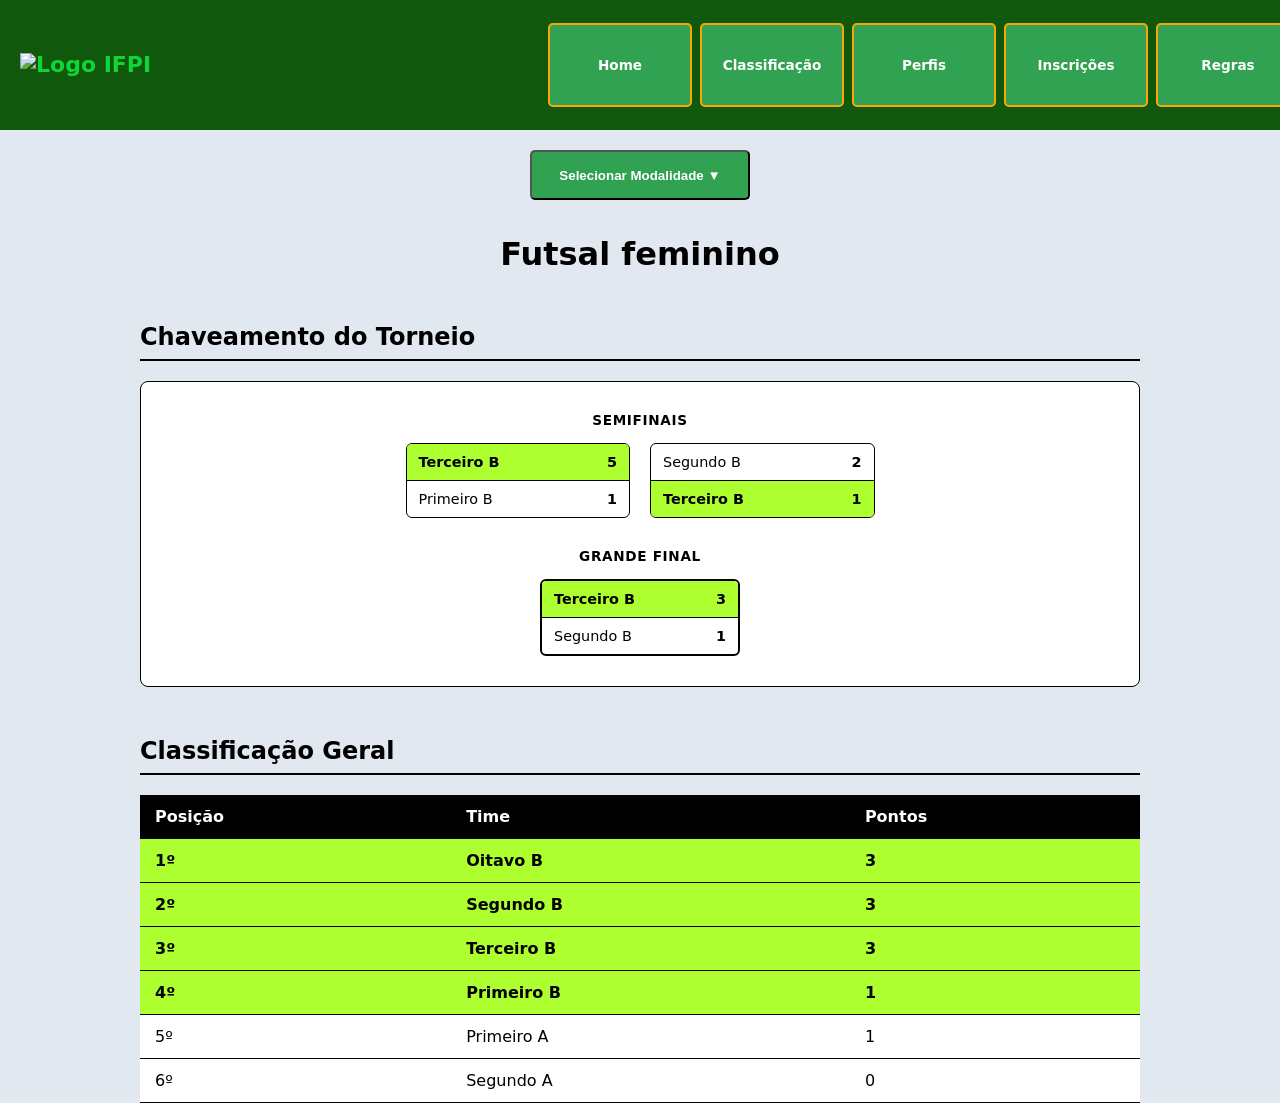
==== commit 17cf73f8: "Change stylesheet link for Futsal feminino page Updated the stylesheet link from 'style.css' to 'Fut" ====
--- a/Futsal-feminino.html
+++ b/Futsal-feminino.html
@@ -4,7 +4,7 @@
       <meta charset="UTF-8" />
       <meta name="viewport" content="width=device-width, initial-scale=1.0" />
       <title>Inscrição de Equipes - Modalidades</title>
-      <link rel="stylesheet" href="style.css">
+      <link rel="stylesheet" href="Futsal-feminino.css">
     </head>
 
 <body>
@@ -13,11 +13,11 @@
     <nav class="navbar">
     <div class="logo"><img src="https://ifpi.edu.br/topo_ifpi_sao_raimundo_nonato.png" alt="Logo IFPI" class="logo-ifpi"></div>
     <div class="navlinks">
-      <a href="#">Home</a>
+      <a href="index.html">Home</a>
       <a href="#">Classificação</a>
       <a href="#">Perfis</a>
       <a href="#">Inscrições</a>
-      <a href="#">Regras</a>
+      <a href="Regras.html">Regras</a>
     </div>
   </nav>
   </section>
@@ -117,4 +117,4 @@
         </section>
         </div> 
         </body>
-</html>+</html>
--- a/Futsal-feminino.css
+++ b/Futsal-feminino.css
@@ -0,0 +1,251 @@
+.categorias-container {
+  display: flex;
+  justify-content: center;
+  margin-top: 15px;
+  margin-bottom: 35px;
+}
+
+.dropdown-botao {
+  color: white;
+  background-color: #31a252;
+  font-weight: bold;
+  padding: 10px 20px;
+  height: 50px;
+  min-width: 220px;
+  border-radius: 5px;
+}
+
+.dropdown-navegacao {
+  display: none;
+  position: absolute;
+  background-color: #ffffff;
+  min-width: 220px;
+  border-radius: 5px;
+  border: 1px solid #10580b;
+ 
+}
+
+.dropdown-navegacao a {
+  color: #10580b;
+  padding: 12px 16px;
+  text-decoration: none;
+  display: block;
+  font-weight: bold;
+  
+}
+
+.dropdown-navegacao a:hover {
+  background-color: #31a252;
+  color: white;
+}
+
+.categorias-dropdown:hover .dropdown-navegacao {
+  display: block;
+}
+
+
+
+.navbar {
+  display: flex;
+  width: 100vw;
+  height: 100px;
+  background-color: #10580b;
+  align-items: center;
+  justify-content: space-between;
+  padding: 15px 20px;
+  margin-bottom: 20px;
+  
+}
+
+.logo {
+  font-size: 22px;
+  font-weight: bold;
+  color: #11d537;
+  line-height: 1.1;
+}
+
+.navlinks {
+  display: flex;
+  gap: 8px;
+}
+
+.navlinks a {
+  color: white;
+  background-color: #31a252;
+  font-weight: bold;
+  padding: 10px;
+  height: 60px;
+  width: 120px;
+  border: solid 2px orange;
+  border-radius: 5px;
+  text-decoration: none;
+  display: flex;
+  align-items: center;
+  justify-content: center;
+  text-align: center;
+  font-size: 0.85rem;
+  transition: all 0.3s ease;
+}
+
+.navlinks a:hover {
+  background-color: #268040;
+  border-color: #ff9f1a;
+  transform: translateY(-3px);
+  box-shadow: 0 4px 8px rgba(0, 0, 0, 0.2);
+}
+
+
+body {
+    font-family: system-ui, -apple-system, sans-serif;
+    background-color: #e2e8f0;
+    margin: 0;
+    
+}
+
+header {
+    text-align: center;
+    margin-bottom: 40px;
+ 
+}
+
+h1 {
+    color: var(--secondary-color);
+    margin: 0 0 5px 0;
+}
+
+h2 {
+    color: black;
+    border-bottom: 2px solid black;
+    padding-bottom: 8px;
+    margin-top: 50px;
+}
+
+.container {
+    max-width: 1000px;
+    margin: 0 auto;
+    
+}
+
+.chaveamento {
+    display: flex;
+    flex-direction: column;
+    gap: 30px;
+    background-color: white;
+    padding: 30px;
+    border-radius: 8px;
+    border: 1px solid black;
+}
+
+.chaveamento-row {
+    display: flex;
+    flex-direction: column;
+    align-items: center;
+    width: 100%;
+}
+
+.rodada {
+    font-weight: 700;
+    color: black;
+    margin-bottom: 15px;
+    text-transform: uppercase;
+    font-size: 0.85rem;
+    letter-spacing: 0.05em;
+}
+
+.partidas-grid {
+    display: grid;
+    width: 100%;
+    gap: 20px;
+}
+
+
+
+.semi-grid {
+    grid-template-columns: repeat(2, 1fr);
+    max-width: 50%;
+}
+
+.final-grid  {
+    grid-template-columns: repeat(1, 1fr);
+    justify-content: center;
+    width: 200px;
+}
+
+
+
+.partida {
+    display: flex;
+    flex-direction: column;
+    
+    border: 1px solid black;
+    border-radius: 6px;
+    overflow: hidden;
+}
+
+.partida-final {
+    border: 2px solid black;
+    
+    
+}
+
+.time {
+    display: flex;
+    justify-content: space-between;
+    padding: 10px 12px;
+    font-size: 0.9rem;
+    border-bottom: 1px solid black;
+}
+
+.time:last-child {
+    border-bottom: none;
+}
+
+.time.vencedor {
+    font-weight: bold;
+    background-color: greenyellow;
+    color: black;
+}
+
+.score {
+    font-weight: bold;
+    color: black;
+}
+
+.table-container {
+    overflow-x: auto;
+    margin-top: 20px;
+    border: 1px solid black;
+    border-radius: 8px;
+}
+
+table {
+    width: 100%;
+    border-collapse: collapse;
+    background: white;
+    text-align: left;
+}
+
+th, td {
+    padding: 12px 15px;
+    border-bottom: 1px solid black;
+    
+}
+
+th {
+    background-color: black;
+    color: white;
+    font-weight: 600;
+    
+}
+
+.pos {
+    font-weight: bold;
+    width: 50px;
+    
+}
+
+.top-quatro td {
+    color: black;
+    font-weight: bold;
+    background-color: greenyellow;
+}
